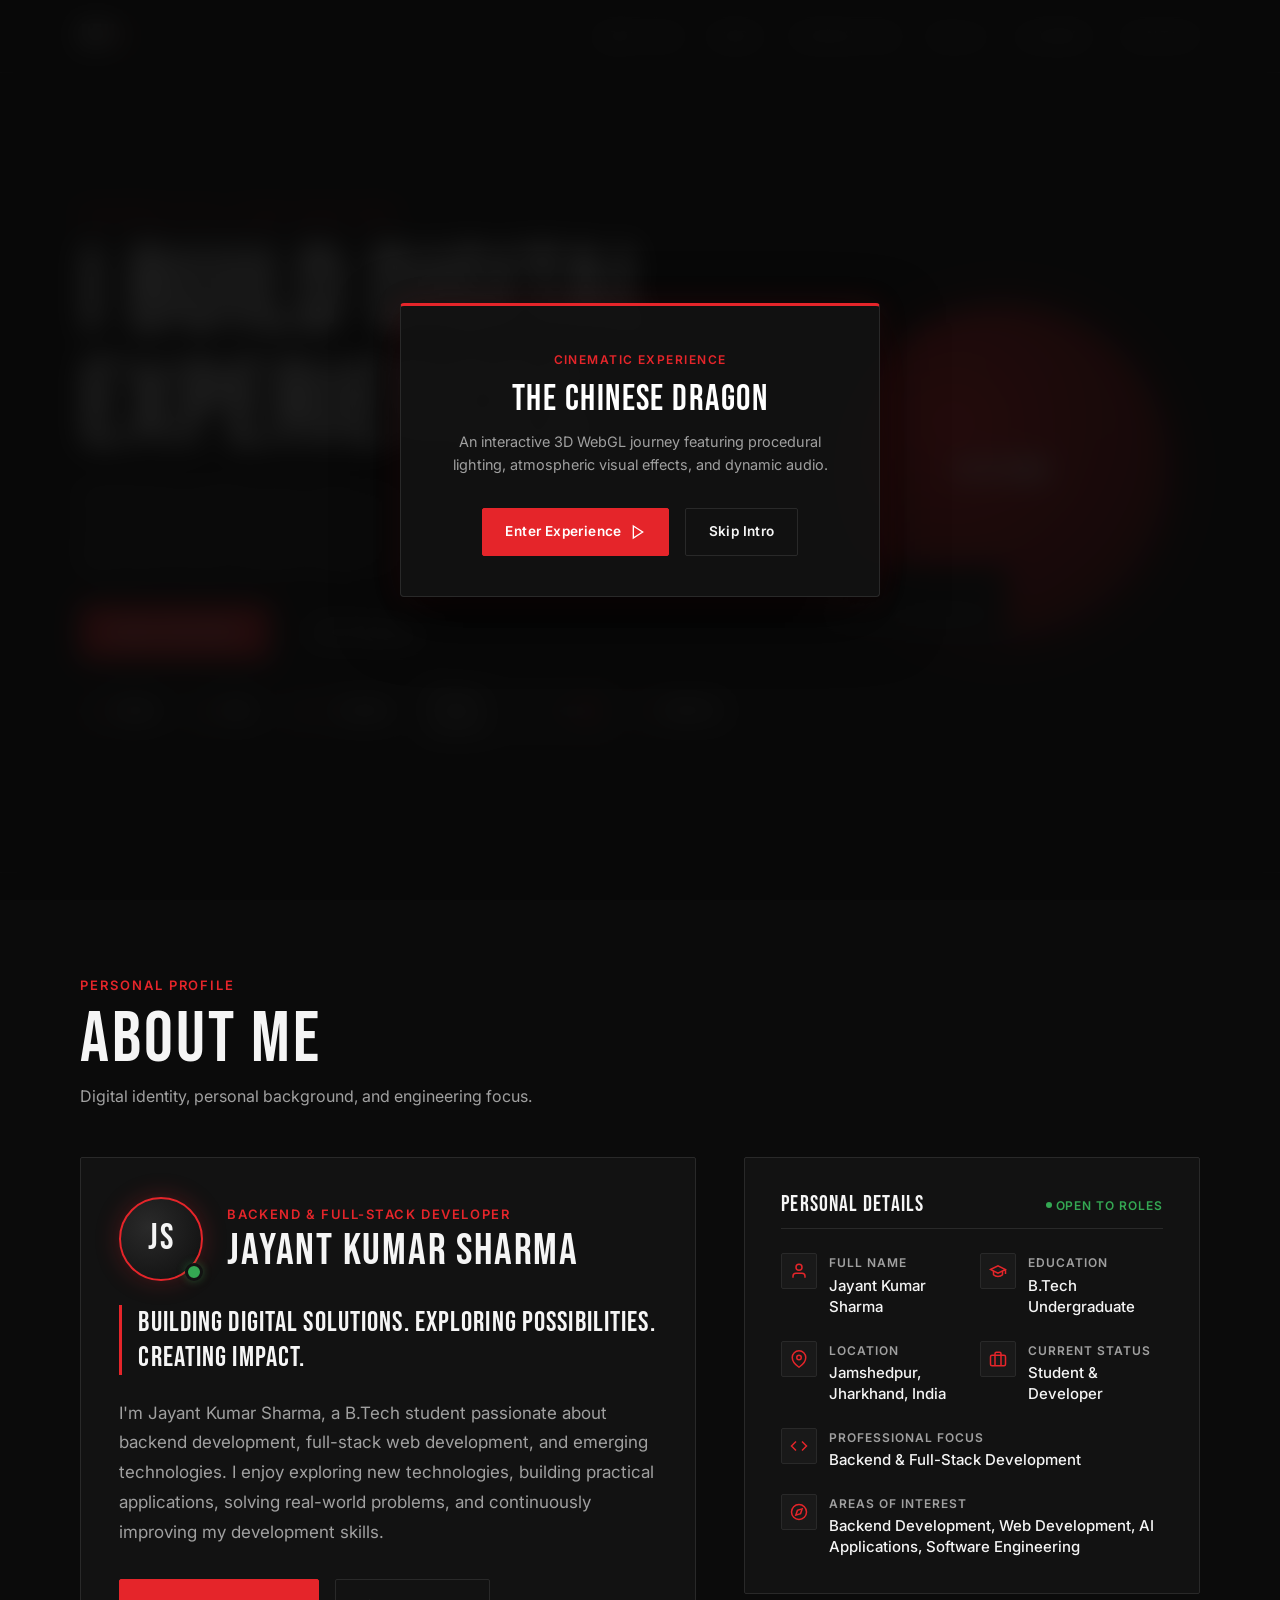
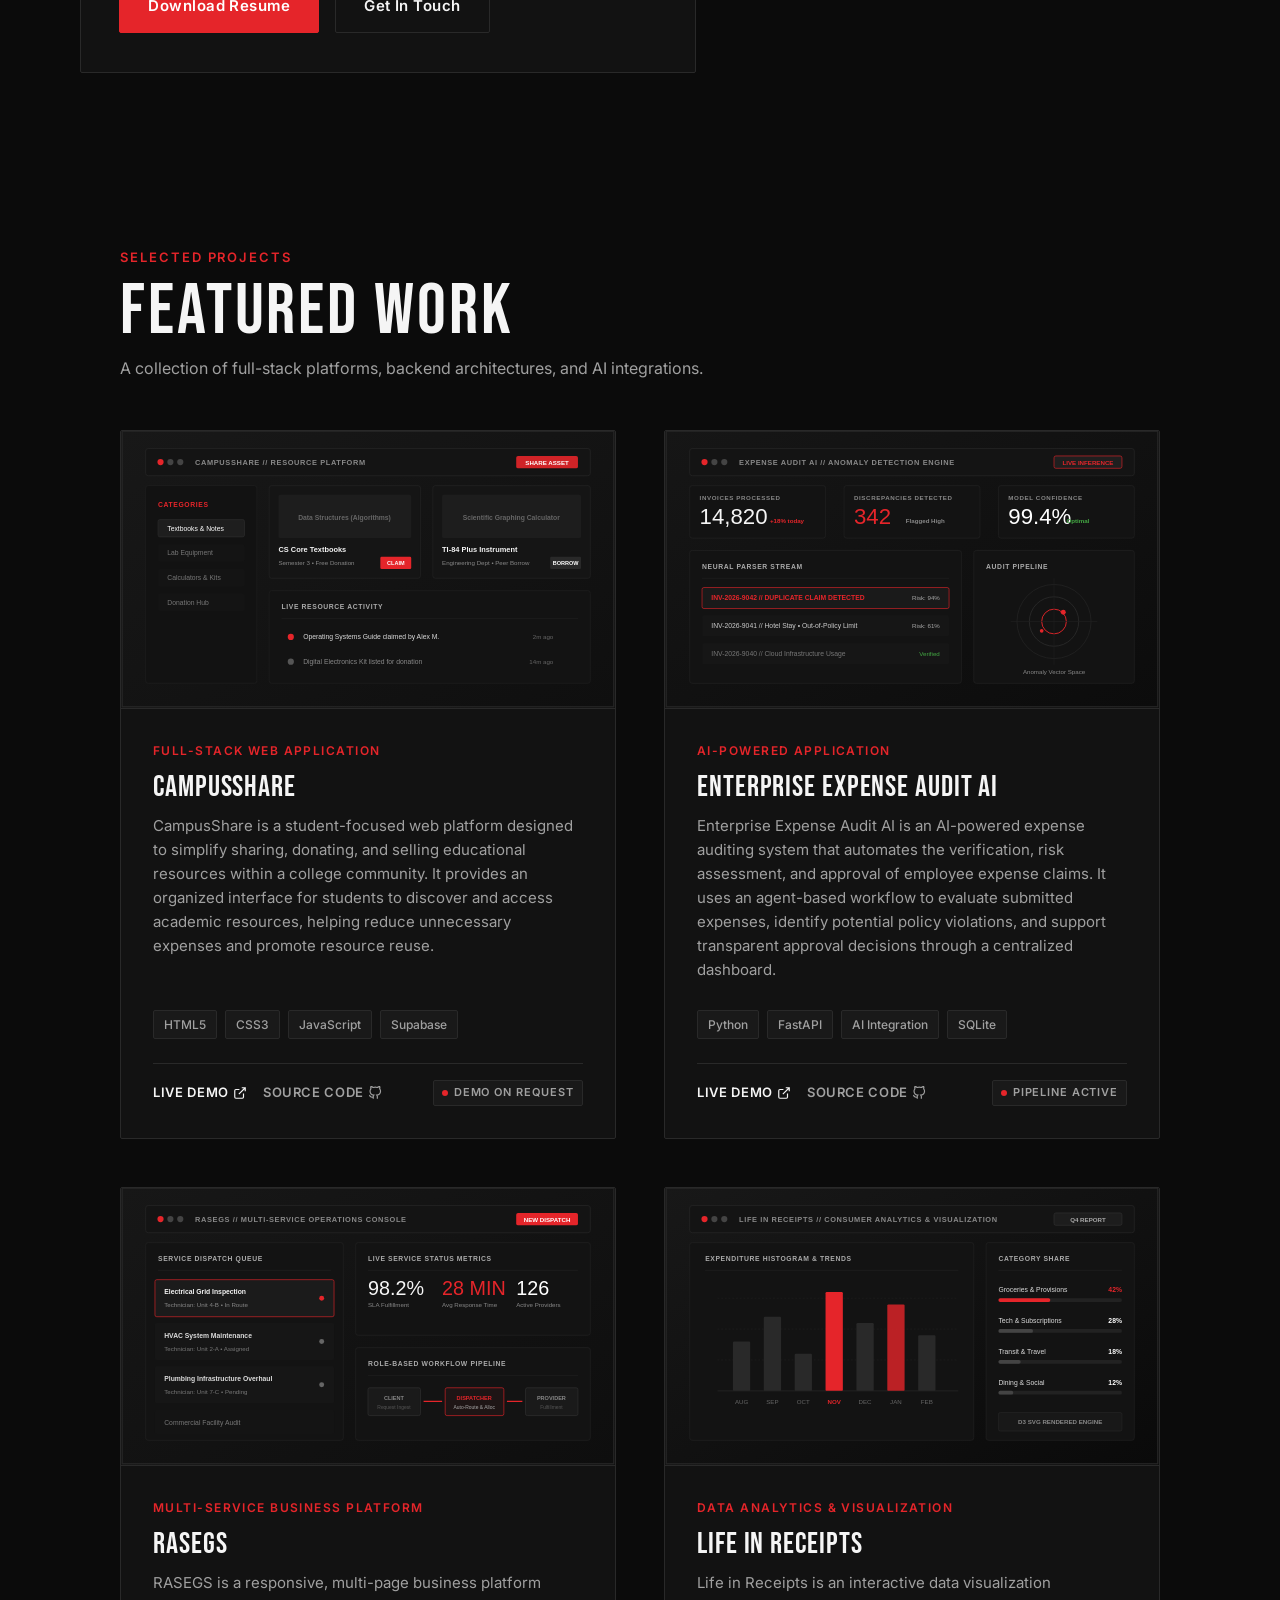
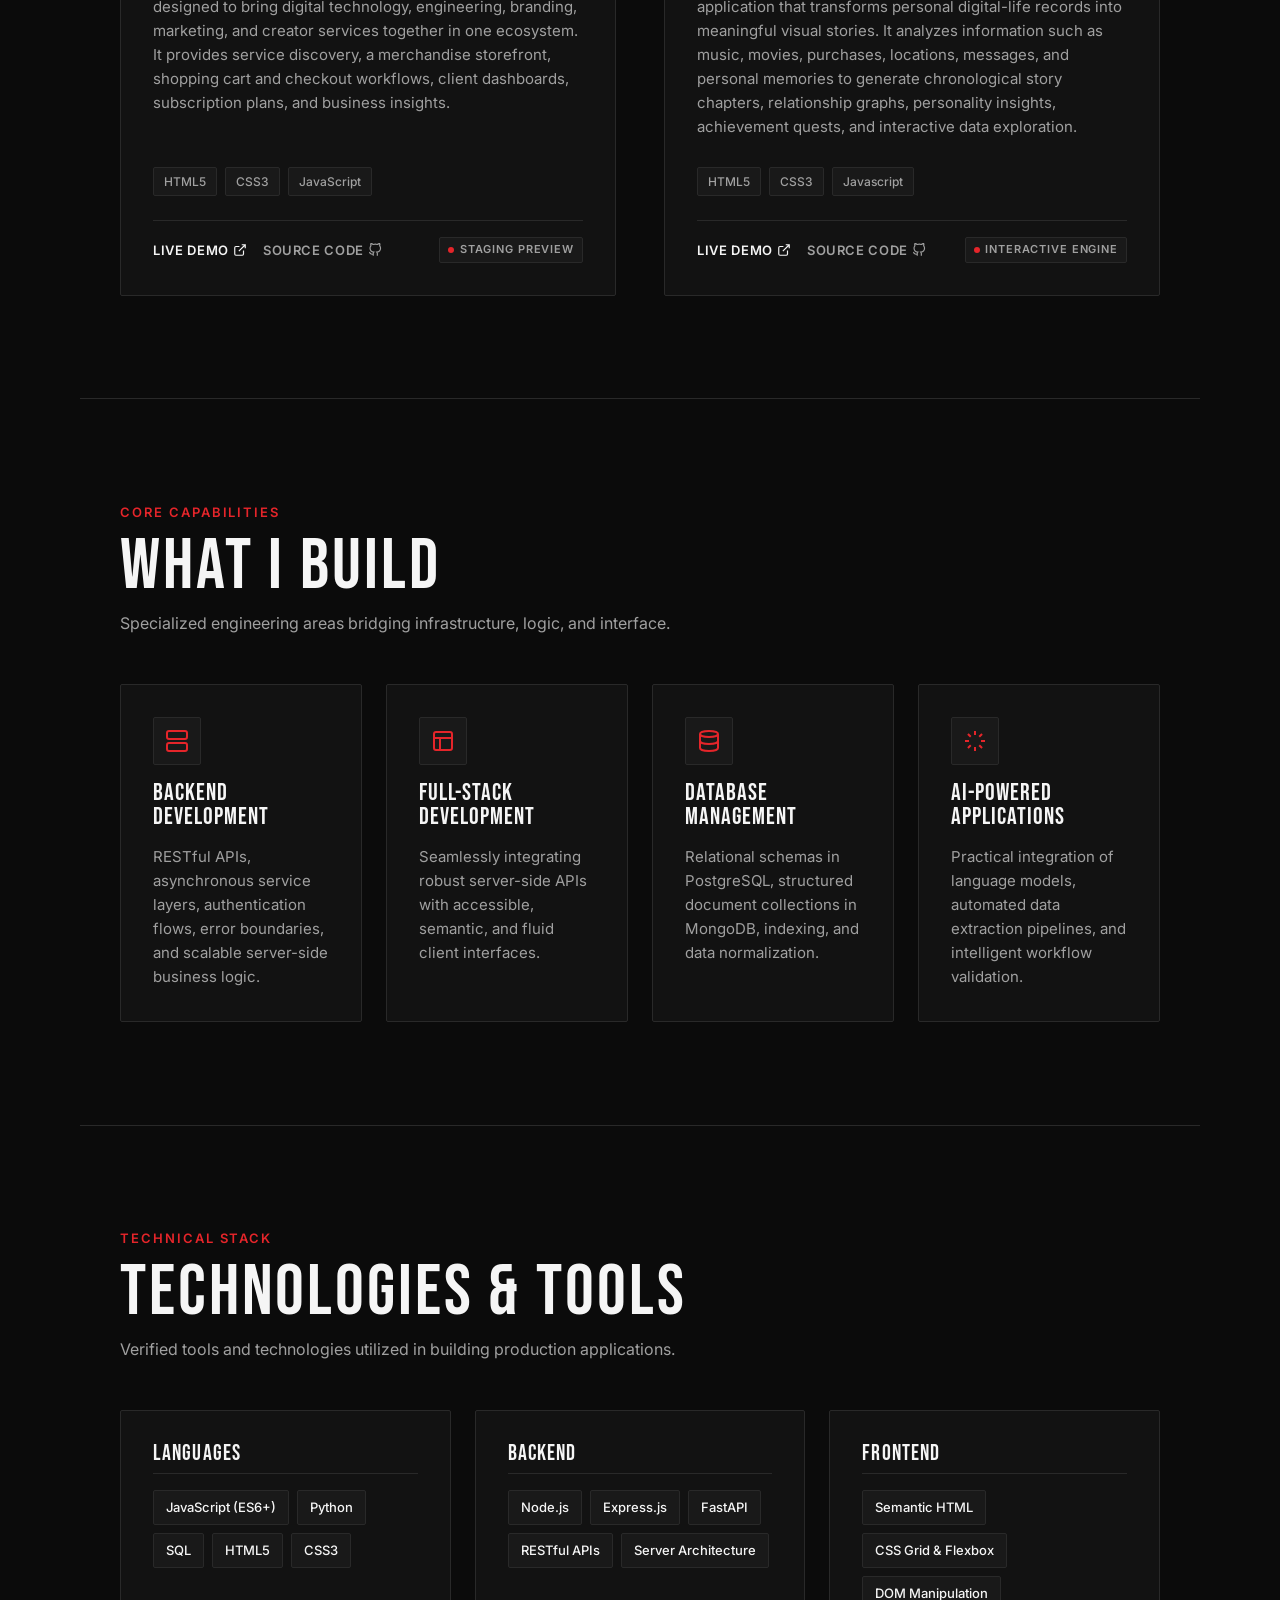
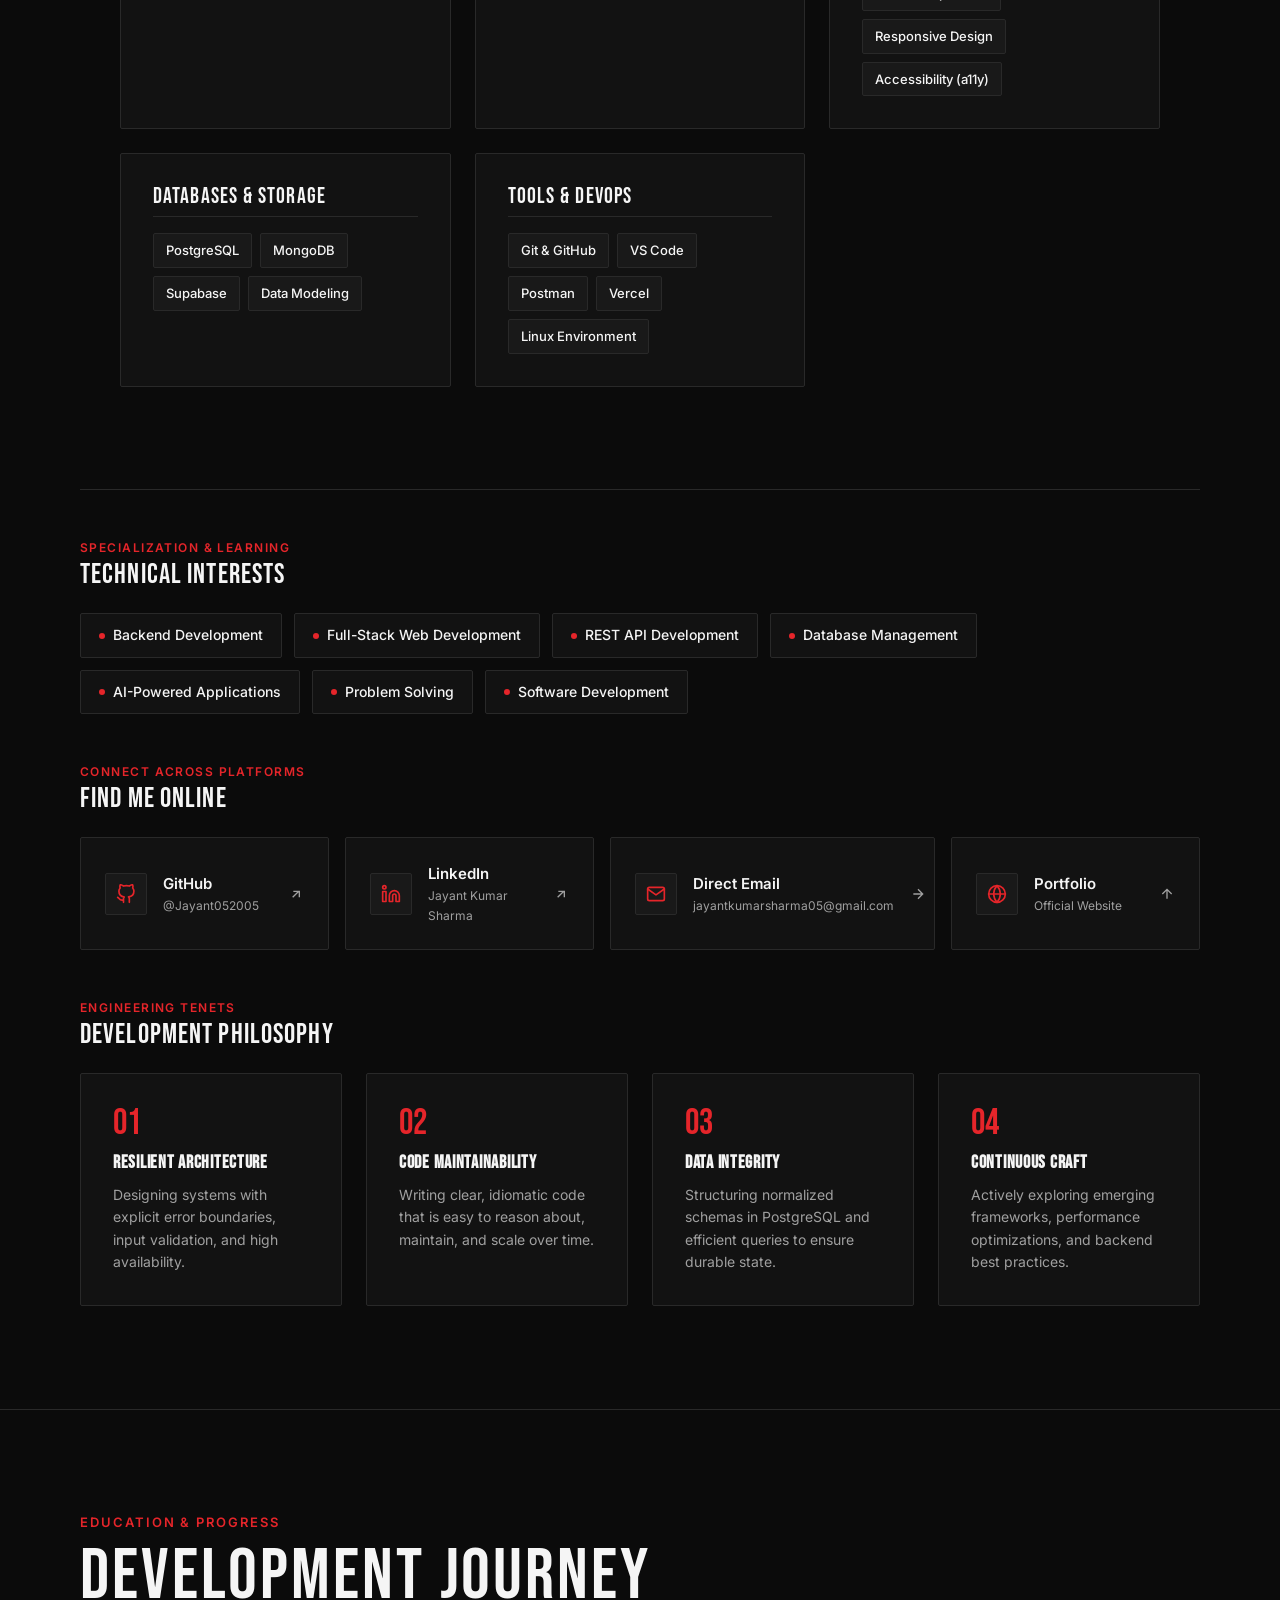
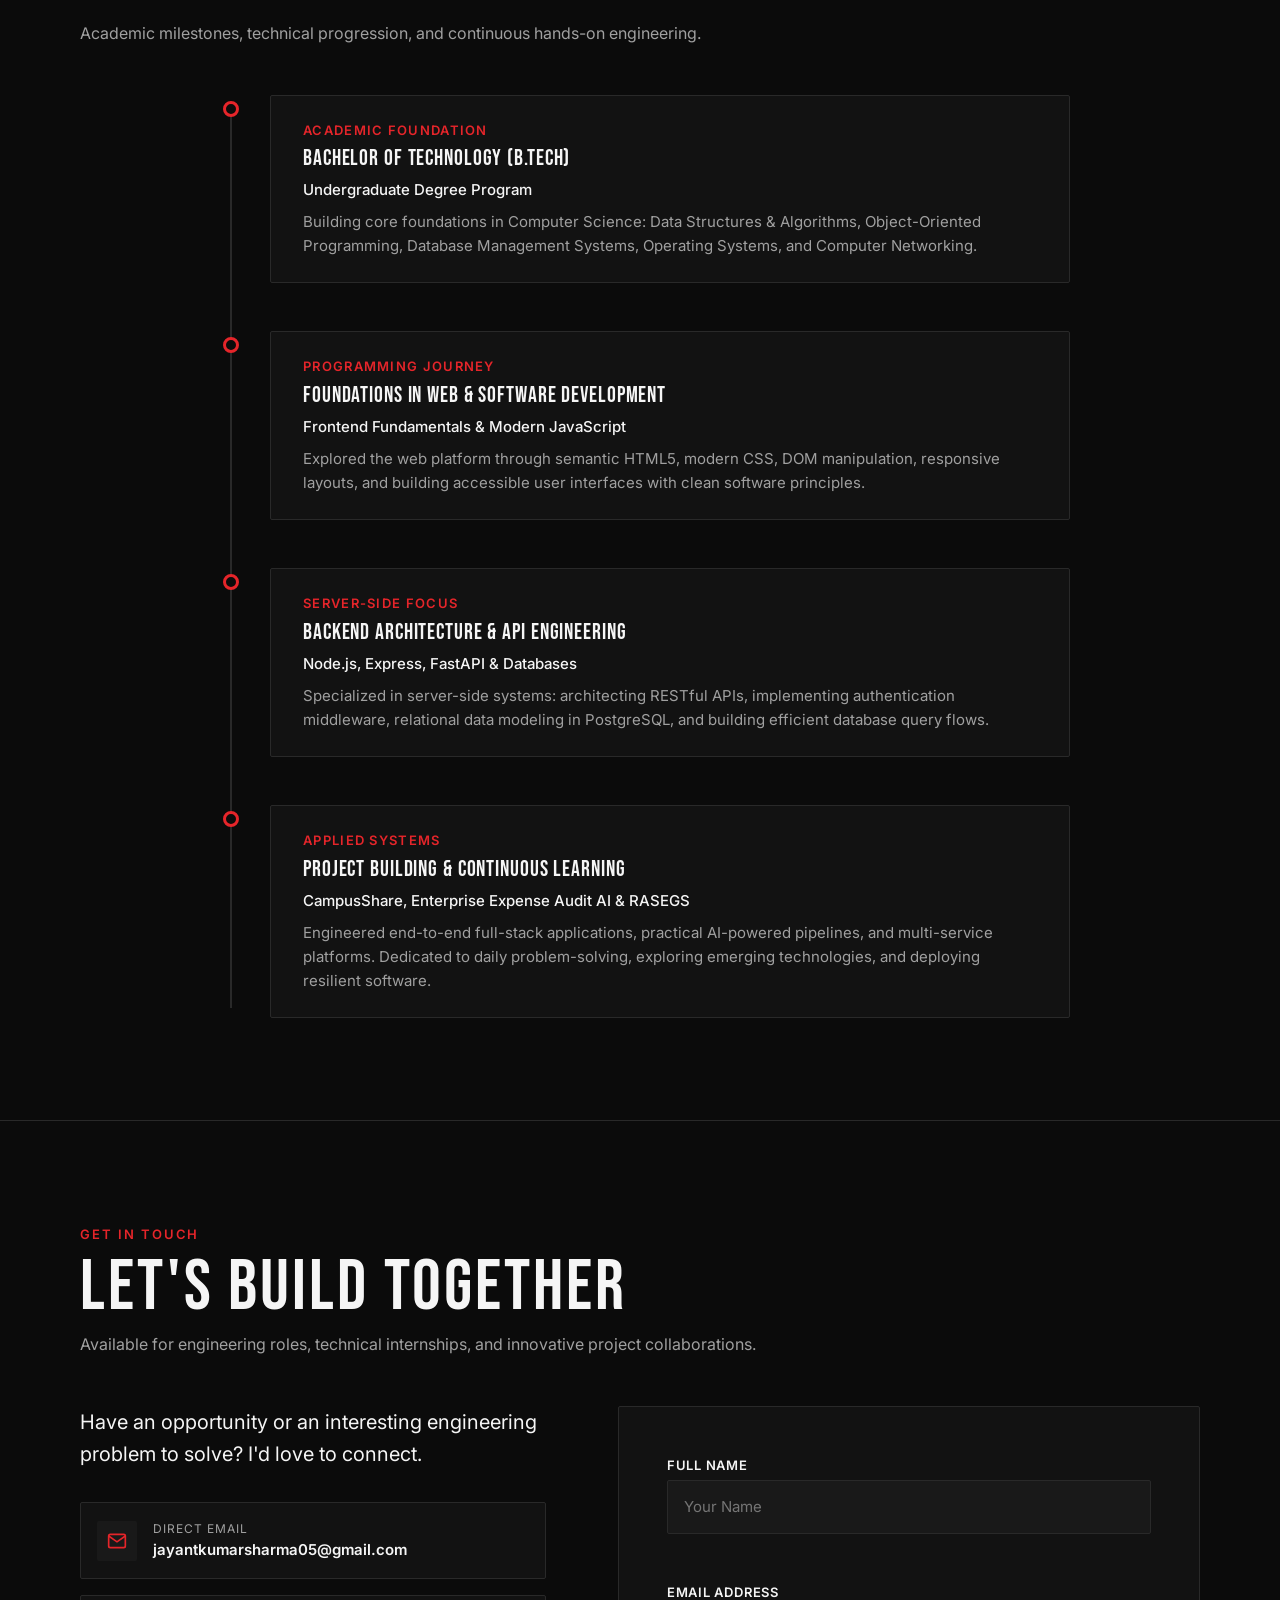
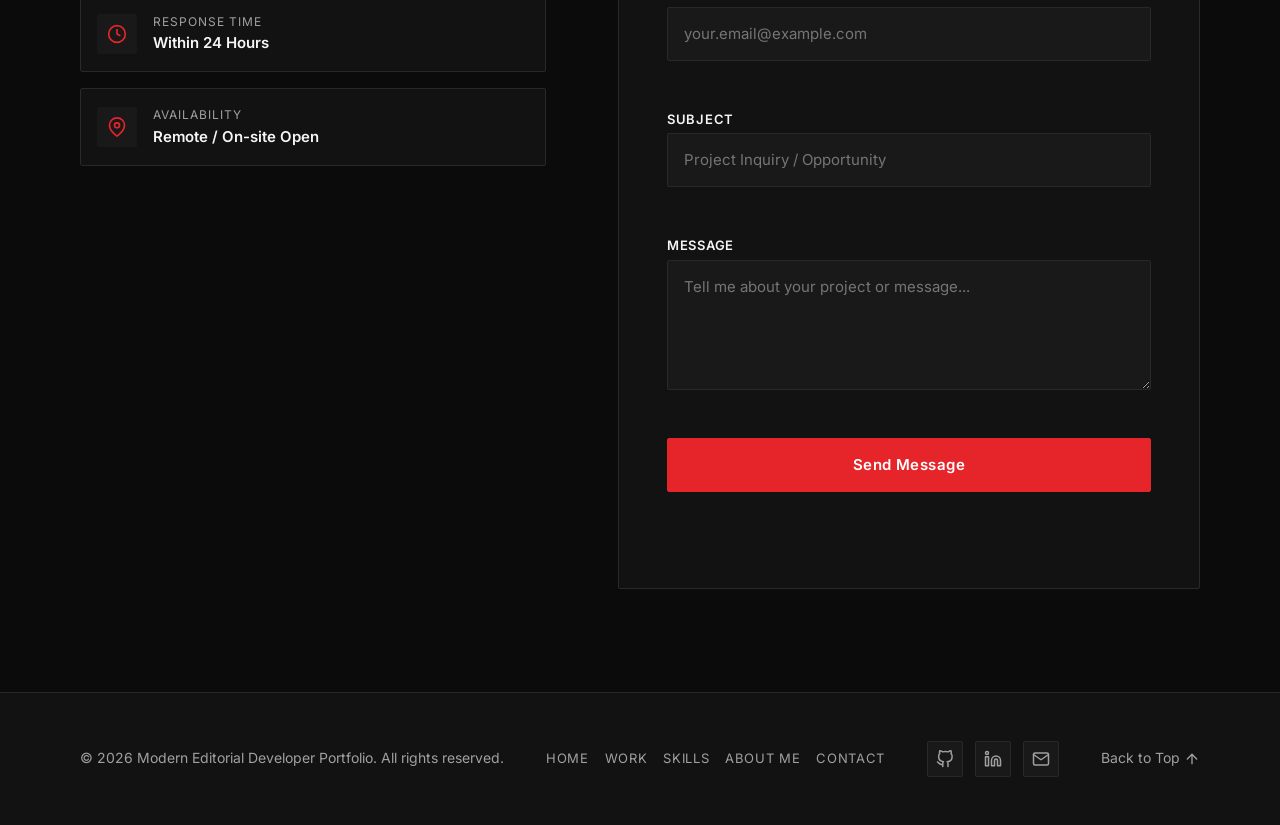
==== index.html @ 6b586b41 "feat(dragon): implement Phases 4-10 for interactive 3D Chinese Dragon experience - Phase 4: Complete" ====
<!DOCTYPE html>
<html lang="en">

<head>
  <meta charset="UTF-8">
  <meta name="viewport" content="width=device-width, initial-scale=1.0">
  <title>Jayant Kumar Sharma | Developer Portfolio</title>
  <meta name="description"
    content="Personal portfolio of a backend-focused, full-stack web developer building resilient digital experiences and robust architectures.">
  <meta name="robots" content="index, follow">
  <meta name="author" content="Jayant Kumar Sharma">
  <meta name="theme-color" content="#0B0B0B">

  <!-- Open Graph / Social Sharing -->
  <meta property="og:type" content="website">
  <meta property="og:title" content="Jayant Kumar Sharma | Backend &amp; Full-Stack Developer">
  <meta property="og:description" content="Personal portfolio of Jayant Kumar Sharma — backend-focused, full-stack web developer.">
  <meta property="og:image" content="https://jayant-kumar-sharma-dev-portfolio.vercel.app/assets/images/project-placeholder.svg">
  <meta property="og:url" content="https://jayant-kumar-sharma-dev-portfolio.vercel.app/">

  <!-- Twitter Card -->
  <meta name="twitter:card" content="summary_large_image">
  <meta name="twitter:title" content="Jayant Kumar Sharma | Backend &amp; Full-Stack Developer">
  <meta name="twitter:description" content="Personal portfolio of Jayant Kumar Sharma — backend-focused, full-stack web developer.">

  <!-- Favicon -->
  <link rel="icon" type="image/svg+xml" href="assets/images/favicon.svg">

  <!-- Fonts: Preconnect & Preload for performance (Phase 7) -->
  <link rel="preconnect" href="https://fonts.googleapis.com">
  <link rel="preconnect" href="https://fonts.gstatic.com" crossorigin>
  <link rel="preload" as="style"
    href="https://fonts.googleapis.com/css2?family=Bebas+Neue&family=Inter:wght@300;400;500;600;700&display=swap">
  <link href="https://fonts.googleapis.com/css2?family=Bebas+Neue&family=Inter:wght@300;400;500;600;700&display=swap"
    rel="stylesheet">

  <!-- Stylesheets -->
  <link rel="stylesheet" href="css/style.css">
  <link rel="stylesheet" href="css/animations.css">
  <link rel="stylesheet" href="css/responsive.css">
  <link rel="stylesheet" href="css/dragon.css?v=2">
</head>

<body>
  <!-- Dragon Loading Feedback Indicator -->
  <div id="dragon-loading-indicator" class="dragon-loading-indicator" role="status" aria-live="polite">
    <div class="dragon-loading-spinner" aria-hidden="true"></div>
    <span id="dragon-loading-label" class="dragon-loading-label">Summoning Dragon...</span>
  </div>

  <!-- Dragon Cinematic Intro Overlay (Phase 9: Enter Experience & Skip Intro) -->
  <div id="dragon-intro-overlay" class="dragon-intro-overlay" role="dialog" aria-modal="true" aria-labelledby="intro-title" aria-describedby="intro-desc">
    <div class="dragon-intro-card">
      <span class="dragon-intro-tag">Cinematic Experience</span>
      <h2 id="intro-title" class="dragon-intro-heading">THE CHINESE DRAGON</h2>
      <p id="intro-desc" class="dragon-intro-text">
        An interactive 3D WebGL journey featuring procedural lighting, atmospheric visual effects, and dynamic audio.
      </p>
      <div class="dragon-intro-actions">
        <button type="button" id="dragon-enter-btn" class="btn btn-primary dragon-enter-btn">
          <span>Enter Experience</span>
          <svg width="16" height="16" viewBox="0 0 24 24" fill="none" stroke="currentColor" stroke-width="2" aria-hidden="true"><polygon points="5 3 19 12 5 21 5 3"/></svg>
        </button>
        <button type="button" id="dragon-skip-btn" class="btn btn-secondary dragon-skip-btn">
          <span>Skip Intro</span>
        </button>
      </div>
    </div>
  </div>

  <!-- Accessible Skip Link -->
  <a href="#main-content" class="skip-link">Skip to main content</a>

  <!-- Header / Navigation -->
  <header class="site-header">
    <div class="container nav-container">
      <a href="#hero" class="site-logo" aria-label="Portfolio Home">
        <span>DEV</span><span class="dot" aria-hidden="true"></span>
      </a>

      <button type="button" id="nav-toggle" class="nav-toggle" aria-label="Toggle navigation menu" aria-expanded="false"
        aria-controls="nav-menu">
        <svg width="24" height="24" viewBox="0 0 24 24" fill="none" stroke="currentColor" stroke-width="2"
          stroke-linecap="round" stroke-linejoin="round" aria-hidden="true">
          <line x1="3" y1="12" x2="21" y2="12"></line>
          <line x1="3" y1="6" x2="21" y2="6"></line>
          <line x1="3" y1="18" x2="21" y2="18"></line>
        </svg>
      </button>

      <nav id="nav-menu" class="nav-menu" aria-label="Primary Navigation">
        <a href="#about" class="nav-link">About Me</a>
        <a href="#work" class="nav-link">Work</a>
        <a href="#capabilities" class="nav-link">Capabilities</a>
        <a href="#skills" class="nav-link">Skills</a>
        <a href="#journey" class="nav-link">Journey</a>
        <a href="#contact" class="nav-link">Contact</a>
      </nav>
    </div>
  </header>

  <!-- Main Content Landmark -->
  <!-- tabindex="-1" allows the skip link to programmatically focus this element in all browsers -->
  <main id="main-content" tabindex="-1">
    <!-- Hero Section -->
    <section id="hero" class="section hero-section">
      <!-- 3D Dragon Canvas Container (Confined permanently to Home Hero Section) -->
      <div id="dragon-canvas-container" class="dragon-canvas-container" aria-hidden="true"></div>

      <div class="container">
        <div class="hero-grid">
          <div class="hero-content">
            <span class="hero-tagline hero-enter-1">Backend &amp; Full-Stack Developer</span>
            <h1 class="hero-title hero-enter-2">I BUILD DIGITAL EXPERIENCES.</h1>
            <p class="hero-description hero-enter-3">
              Engineering scalable server-side systems, resilient API architectures, and modern web interfaces.
              Dedicated to clean data modeling and high-performance software engineering.
            </p>
            <div class="hero-actions hero-enter-3">
              <a href="#work" class="btn btn-primary">Explore My Work</a>
              <a href="#contact" class="btn btn-secondary">Let's Connect</a>
            </div>

            <!-- Dragon Interactive Controls HUD (Phase 9) -->
            <div id="dragon-interactive-controls" class="dragon-interactive-controls" role="group" aria-label="Dragon Interactive Controls">
              <button type="button" id="dragon-roar-btn" class="dragon-hud-btn" aria-label="Trigger Dragon Roar" title="Dragon Roar (Hotkey: R)">
                <svg width="14" height="14" viewBox="0 0 24 24" fill="none" stroke="currentColor" stroke-width="2" aria-hidden="true"><circle cx="12" cy="12" r="10"/><path d="M8 14s1.5 2 4 2 4-2 4-2"/><line x1="9" y1="9" x2="9.01" y2="9"/><line x1="15" y1="9" x2="15.01" y2="9"/></svg>
                <span>Roar</span>
              </button>
              <button type="button" id="dragon-fire-btn" class="dragon-hud-btn fire-btn" aria-label="Trigger Fire Breath" title="Fire Breath (Hotkey: F)">
                <svg width="14" height="14" viewBox="0 0 24 24" fill="none" stroke="currentColor" stroke-width="2" aria-hidden="true"><path d="M8.5 14.5A2.5 2.5 0 0 0 11 12c0-1.38-.5-2-1-3-1.072-2.143-.224-4.054 2-6 .5 2.5 2 4.9 4 6.5 2 1.6 3 3.5 3 5.5a7 7 0 1 1-14 0c0-1.153.433-2.294 1-3a2.5 2.5 0 0 0 2.5 2.5z"/></svg>
                <span>Fire</span>
              </button>
              <button type="button" id="dragon-sound-btn" class="dragon-hud-btn sound-btn" aria-label="Mute Dragon Audio" title="Mute/Unmute Audio (Hotkey: M)">
                <svg id="dragon-sound-icon-on" width="14" height="14" viewBox="0 0 24 24" fill="none" stroke="currentColor" stroke-width="2" aria-hidden="true"><polygon points="11 5 6 9 2 9 2 15 6 15 11 19 11 5"/><path d="M19.07 4.93a10 10 0 0 1 0 14.14M15.54 8.46a5 5 0 0 1 0 7.07"/></svg>
                <svg id="dragon-sound-icon-off" class="is-hidden" width="14" height="14" viewBox="0 0 24 24" fill="none" stroke="currentColor" stroke-width="2" aria-hidden="true"><polygon points="11 5 6 9 2 9 2 15 6 15 11 19 11 5"/><line x1="23" y1="9" x2="17" y2="15"/><line x1="17" y1="9" x2="23" y2="15"/></svg>
                <span id="dragon-sound-label">Sound</span>
              </button>
              <div class="dragon-volume-control" title="Adjust Dragon Volume">
                <label for="dragon-volume-slider" class="sr-only">Dragon Volume</label>
                <input type="range" id="dragon-volume-slider" min="0" max="100" value="75" aria-label="Dragon Volume Slider" class="dragon-volume-slider">
              </div>
              <button type="button" id="dragon-replay-btn" class="dragon-hud-btn replay-btn" aria-label="Replay Cinematic Awakening" title="Replay Intro (Hotkey: P)">
                <svg width="14" height="14" viewBox="0 0 24 24" fill="none" stroke="currentColor" stroke-width="2" aria-hidden="true"><polyline points="1 4 1 10 7 10"/><path d="M3.51 15a9 9 0 1 0 2.13-9.36L1 10"/></svg>
                <span>Replay</span>
              </button>
            </div>
          </div>

          <div class="hero-visual">
            <div class="hero-circle-motif hero-enter-motif" aria-hidden="true">
              <div class="hero-circle-inner">
                <span>SYSTEMS</span>
              </div>
            </div>
            <div class="hero-stats-badge hero-enter-3">
              <span class="hero-stats-val">5+</span>
              <span class="hero-stats-lbl">Production Projects</span>
            </div>
          </div>
        </div>
      </div>
    </section>

    <hr class="section-divider">
    <!-- About Me Section -->
    <section id="about" class="section about-section">
      <div class="container">
        <div class="section-header">
          <span class="section-label">Personal Profile</span>
          <h2>About Me</h2>
          <p class="text-muted">Digital identity, personal background, and engineering focus.</p>
        </div>

        <!-- Personal Introduction & Information Card Grid -->
        <div class="about-profile-grid">
          <!-- Intro Card with Avatar -->
          <div class="about-intro-card">
            <div class="about-profile-header">
              <div class="about-avatar-wrap">
                <div class="about-avatar" aria-hidden="true">JS</div>
                <div class="about-avatar-badge" title="Active &amp; Available"></div>
              </div>
              <div class="about-profile-meta">
                <span class="about-title-tag">Backend &amp; Full-Stack Developer</span>
                <h3 class="about-name">Jayant Kumar Sharma</h3>
              </div>
            </div>

            <div class="about-headline-quote">
              BUILDING DIGITAL SOLUTIONS. EXPLORING POSSIBILITIES. CREATING IMPACT.
            </div>

            <p class="about-bio-text">
              I'm Jayant Kumar Sharma, a B.Tech student passionate about backend development, full-stack web
              development, and emerging technologies. I enjoy exploring new technologies, building practical
              applications,
              solving real-world problems, and continuously improving my development skills.
            </p>

            <div class="about-actions">
              <a href="assets/resume.pdf" class="btn btn-primary" download>Download Resume</a>
              <a href="#contact" class="btn btn-secondary">Get In Touch</a>
            </div>
          </div>

          <!-- Personal Information Card -->
          <div class="personal-info-card">
            <div class="personal-info-header">
              <h3 class="personal-info-title">Personal Details</h3>
              <span class="personal-info-status">Open to Roles</span>
            </div>

            <div class="personal-info-grid">
              <div class="personal-info-item">
                <div class="personal-info-icon" aria-hidden="true">
                  <svg width="18" height="18" viewBox="0 0 24 24" fill="none" stroke="currentColor" stroke-width="2">
                    <path d="M20 21v-2a4 4 0 0 0-4-4H8a4 4 0 0 0-4 4v2" />
                    <circle cx="12" cy="7" r="4" />
                  </svg>
                </div>
                <div class="personal-info-content">
                  <span class="personal-info-label">Full Name</span>
                  <span class="personal-info-val">Jayant Kumar Sharma</span>
                </div>
              </div>

              <div class="personal-info-item">
                <div class="personal-info-icon" aria-hidden="true">
                  <svg width="18" height="18" viewBox="0 0 24 24" fill="none" stroke="currentColor" stroke-width="2">
                    <path d="M22 10v6M2 10l10-5 10 5-10 5z" />
                    <path d="M6 12v5c3 3 9 3 12 0v-5" />
                  </svg>
                </div>
                <div class="personal-info-content">
                  <span class="personal-info-label">Education</span>
                  <span class="personal-info-val">B.Tech Undergraduate</span>
                </div>
              </div>

              <div class="personal-info-item">
                <div class="personal-info-icon" aria-hidden="true">
                  <svg width="18" height="18" viewBox="0 0 24 24" fill="none" stroke="currentColor" stroke-width="2">
                    <path d="M21 10c0 7-9 13-9 13s-9-6-9-13a9 9 0 0 1 18 0z" />
                    <circle cx="12" cy="10" r="3" />
                  </svg>
                </div>
                <div class="personal-info-content">
                  <span class="personal-info-label">Location</span>
                  <span class="personal-info-val">Jamshedpur, Jharkhand, India</span>
                </div>
              </div>

              <div class="personal-info-item">
                <div class="personal-info-icon" aria-hidden="true">
                  <svg width="18" height="18" viewBox="0 0 24 24" fill="none" stroke="currentColor" stroke-width="2">
                    <rect x="2" y="7" width="20" height="14" rx="2" ry="2" />
                    <path d="M16 21V5a2 2 0 0 0-2-2h-4a2 2 0 0 0-2 2v16" />
                  </svg>
                </div>
                <div class="personal-info-content">
                  <span class="personal-info-label">Current Status</span>
                  <span class="personal-info-val">Student &amp; Developer</span>
                </div>
              </div>

              <div class="personal-info-item full-width">
                <div class="personal-info-icon" aria-hidden="true">
                  <svg width="18" height="18" viewBox="0 0 24 24" fill="none" stroke="currentColor" stroke-width="2">
                    <polyline points="16 18 22 12 16 6" />
                    <polyline points="8 6 2 12 8 18" />
                  </svg>
                </div>
                <div class="personal-info-content">
                  <span class="personal-info-label">Professional Focus</span>
                  <span class="personal-info-val">Backend &amp; Full-Stack Development</span>
                </div>
              </div>

              <div class="personal-info-item full-width">
                <div class="personal-info-icon" aria-hidden="true">
                  <svg width="18" height="18" viewBox="0 0 24 24" fill="none" stroke="currentColor" stroke-width="2">
                    <circle cx="12" cy="12" r="10" />
                    <polygon points="16.24 7.76 14.12 14.12 7.76 16.24 9.88 9.88 16.24 7.76" />
                  </svg>
                </div>
                <div class="personal-info-content">
                  <span class="personal-info-label">Areas of Interest</span>
                  <span class="personal-info-val">Backend Development, Web Development, AI Applications, Software
                    Engineering</span>
                </div>
              </div>
            </div>
          </div>
        </div>

        <!-- Featured Projects Section -->
        <section id="work" class="section work-section">
          <div class="container">
            <div class="section-header reveal-init">
              <span class="section-label">Selected Projects</span>
              <h2>Featured Work</h2>
              <p class="text-muted">A collection of full-stack platforms, backend architectures, and AI integrations.
              </p>
            </div>

            <div class="projects-grid">
              <!-- Project 1: CampusShare -->
              <article class="project-card">
                <div class="project-media">
                  <img src="assets/images/campusshare.svg"
                    alt="CampusShare student resource exchange platform interface" loading="lazy" width="800"
                    height="450">
                </div>
                <div class="project-body">
                  <span class="project-category">Full-Stack Web Application</span>
                  <h3 class="project-title">CampusShare</h3>
                  <p class="project-desc">
                    CampusShare is a student-focused web platform designed to simplify sharing, donating, and selling
                    educational resources within a college community. It provides an organized interface for students
                    to discover and access academic resources, helping reduce unnecessary expenses and promote resource
                    reuse.
                  </p>
                  <div class="project-tags">
                    <span class="project-tag">HTML5</span>
                    <span class="project-tag">CSS3</span>
                    <span class="project-tag">JavaScript</span>
                    <span class="project-tag">Supabase</span>
                  </div>
                  <div class="project-actions">
                    <div class="project-links-group">
                      <a href="#contact" class="project-link">
                        <span>Live Demo</span>
                        <svg width="14" height="14" viewBox="0 0 24 24" fill="none" stroke="currentColor"
                          stroke-width="2" aria-hidden="true">
                          <path d="M18 13v6a2 2 0 0 1-2 2H5a2 2 0 0 1-2-2V8a2 2 0 0 1 2-2h6M15 3h6v6M10 14L21 3" />
                        </svg>
                      </a>
                      <a href="https://github.com/Jayant052005" target="_blank" rel="noopener noreferrer"
                        class="project-link secondary">
                        <span>Source Code</span>
                        <svg width="14" height="14" viewBox="0 0 24 24" fill="none" stroke="currentColor"
                          stroke-width="2" aria-hidden="true">
                          <path
                            d="M9 19c-5 1.5-5-2.5-7-3m14 6v-3.87a3.37 3.37 0 0 0-.94-2.61c3.14-.35 6.44-1.54 6.44-7A5.44 5.44 0 0 0 20 4.77 5.07 5.07 0 0 0 19.91 1S18.73.65 16 2.48a13.38 13.38 0 0 0-7 0C6.27.65 5.09 1 5.09 1A5.07 5.07 0 0 0 5 4.77a5.44 5.44 0 0 0-1.5 3.78c0 5.42 3.3 6.61 6.44 7A3.37 3.37 0 0 0 9 18.13V22" />
                        </svg>
                      </a>
                    </div>
                    <span class="project-status-badge">
                      <span class="project-status-dot" aria-hidden="true"></span>
                      <span>Demo on Request</span>
                    </span>
                  </div>
                </div>
              </article>

              <!-- Project 2: Enterprise Expense Audit AI -->
              <article class="project-card">
                <div class="project-media">
                  <img src="assets/images/expense-audit-ai.svg"
                    alt="Enterprise Expense Audit AI anomaly detection dashboard" loading="lazy" width="800"
                    height="450">
                </div>
                <div class="project-body">
                  <span class="project-category">AI-Powered Application</span>
                  <h3 class="project-title">Enterprise Expense Audit AI</h3>
                  <p class="project-desc">
                    Enterprise Expense Audit AI is an AI-powered expense auditing system that automates the
                    verification,
                    risk assessment, and approval of employee expense claims. It uses an agent-based workflow to
                    evaluate
                    submitted expenses, identify potential policy violations, and support transparent approval decisions
                    through a centralized dashboard.
                  </p>
                  <div class="project-tags">
                    <span class="project-tag">Python</span>
                    <span class="project-tag">FastAPI</span>
                    <span class="project-tag">AI Integration</span>
                    <span class="project-tag">SQLite</span>
                  </div>
                  <div class="project-actions">
                    <div class="project-links-group">
                      <a href="#contact" class="project-link">
                        <span>Live Demo</span>
                        <svg width="14" height="14" viewBox="0 0 24 24" fill="none" stroke="currentColor"
                          stroke-width="2" aria-hidden="true">
                          <path d="M18 13v6a2 2 0 0 1-2 2H5a2 2 0 0 1-2-2V8a2 2 0 0 1 2-2h6M15 3h6v6M10 14L21 3" />
                        </svg>
                      </a>
                      <a href="https://github.com/Jayant052005" target="_blank" rel="noopener noreferrer"
                        class="project-link secondary">
                        <span>Source Code</span>
                        <svg width="14" height="14" viewBox="0 0 24 24" fill="none" stroke="currentColor"
                          stroke-width="2" aria-hidden="true">
                          <path
                            d="M9 19c-5 1.5-5-2.5-7-3m14 6v-3.87a3.37 3.37 0 0 0-.94-2.61c3.14-.35 6.44-1.54 6.44-7A5.44 5.44 0 0 0 20 4.77 5.07 5.07 0 0 0 19.91 1S18.73.65 16 2.48a13.38 13.38 0 0 0-7 0C6.27.65 5.09 1 5.09 1A5.07 5.07 0 0 0 5 4.77a5.44 5.44 0 0 0-1.5 3.78c0 5.42 3.3 6.61 6.44 7A3.37 3.37 0 0 0 9 18.13V22" />
                        </svg>
                      </a>
                    </div>
                    <span class="project-status-badge">
                      <span class="project-status-dot" aria-hidden="true"></span>
                      <span>Pipeline Active</span>
                    </span>
                  </div>
                </div>
              </article>

              <!-- Project 3: RASEGS -->
              <article class="project-card">
                <div class="project-media">
                  <img src="assets/images/rasegs.svg" alt="RASEGS multi-service workflow and dispatch console"
                    loading="lazy" width="800" height="450">
                </div>
                <div class="project-body">
                  <span class="project-category">Multi-Service Business Platform</span>
                  <h3 class="project-title">RASEGS</h3>
                  <p class="project-desc">
                    RASEGS is a responsive, multi-page business platform designed to bring digital technology,
                    engineering,
                    branding, marketing, and creator services together in one ecosystem. It provides service discovery,
                    a merchandise storefront, shopping cart and checkout workflows, client dashboards, subscription
                    plans,
                    and business insights.
                  </p>
                  <div class="project-tags">
                    <span class="project-tag">HTML5</span>
                    <span class="project-tag">CSS3</span>
                    <span class="project-tag">JavaScript</span>
                  </div>
                  <div class="project-actions">
                    <div class="project-links-group">
                      <a href="#contact" class="project-link">
                        <span>Live Demo</span>
                        <svg width="14" height="14" viewBox="0 0 24 24" fill="none" stroke="currentColor"
                          stroke-width="2" aria-hidden="true">
                          <path d="M18 13v6a2 2 0 0 1-2 2H5a2 2 0 0 1-2-2V8a2 2 0 0 1 2-2h6M15 3h6v6M10 14L21 3" />
                        </svg>
                      </a>
                      <a href="https://github.com/Jayant052005" target="_blank" rel="noopener noreferrer"
                        class="project-link secondary">
                        <span>Source Code</span>
                        <svg width="14" height="14" viewBox="0 0 24 24" fill="none" stroke="currentColor"
                          stroke-width="2" aria-hidden="true">
                          <path
                            d="M9 19c-5 1.5-5-2.5-7-3m14 6v-3.87a3.37 3.37 0 0 0-.94-2.61c3.14-.35 6.44-1.54 6.44-7A5.44 5.44 0 0 0 20 4.77 5.07 5.07 0 0 0 19.91 1S18.73.65 16 2.48a13.38 13.38 0 0 0-7 0C6.27.65 5.09 1 5.09 1A5.07 5.07 0 0 0 5 4.77a5.44 5.44 0 0 0-1.5 3.78c0 5.42 3.3 6.61 6.44 7A3.37 3.37 0 0 0 9 18.13V22" />
                        </svg>
                      </a>
                    </div>
                    <span class="project-status-badge">
                      <span class="project-status-dot" aria-hidden="true"></span>
                      <span>Staging Preview</span>
                    </span>
                  </div>
                </div>
              </article>

              <!-- Project 4: Life in Receipts -->
              <article class="project-card">
                <div class="project-media">
                  <img src="assets/images/life-in-receipts.svg" alt="Life in Receipts spending visualization charts"
                    loading="lazy" width="800" height="450">
                </div>
                <div class="project-body">
                  <span class="project-category">Data Analytics &amp; Visualization</span>
                  <h3 class="project-title">Life in Receipts</h3>
                  <p class="project-desc">
                    Life in Receipts is an interactive data visualization application that transforms personal
                    digital-life
                    records into meaningful visual stories. It analyzes information such as music, movies, purchases,
                    locations, messages, and personal memories to generate chronological story chapters, relationship
                    graphs, personality insights, achievement quests, and interactive data exploration.
                  </p>
                  <div class="project-tags">
                    <span class="project-tag">HTML5</span>
                    <span class="project-tag">CSS3</span>
                    <span class="project-tag">Javascript</span>
                  </div>
                  <div class="project-actions">
                    <div class="project-links-group">
                      <a href="#contact" class="project-link">
                        <span>Live Demo</span>
                        <svg width="14" height="14" viewBox="0 0 24 24" fill="none" stroke="currentColor"
                          stroke-width="2" aria-hidden="true">
                          <path d="M18 13v6a2 2 0 0 1-2 2H5a2 2 0 0 1-2-2V8a2 2 0 0 1 2-2h6M15 3h6v6M10 14L21 3" />
                        </svg>
                      </a>
                      <a href="https://github.com/Jayant052005" target="_blank" rel="noopener noreferrer"
                        class="project-link secondary">
                        <span>Source Code</span>
                        <svg width="14" height="14" viewBox="0 0 24 24" fill="none" stroke="currentColor"
                          stroke-width="2" aria-hidden="true">
                          <path
                            d="M9 19c-5 1.5-5-2.5-7-3m14 6v-3.87a3.37 3.37 0 0 0-.94-2.61c3.14-.35 6.44-1.54 6.44-7A5.44 5.44 0 0 0 20 4.77 5.07 5.07 0 0 0 19.91 1S18.73.65 16 2.48a13.38 13.38 0 0 0-7 0C6.27.65 5.09 1 5.09 1A5.07 5.07 0 0 0 5 4.77a5.44 5.44 0 0 0-1.5 3.78c0 5.42 3.3 6.61 6.44 7A3.37 3.37 0 0 0 9 18.13V22" />
                        </svg>
                      </a>
                    </div>
                    <span class="project-status-badge">
                      <span class="project-status-dot" aria-hidden="true"></span>
                      <span>Interactive Engine</span>
                    </span>
                  </div>
                </div>
              </article>
            </div>
          </div>
        </section>

        <hr class="section-divider">

        <!-- What I Build / Capabilities Section -->
        <section id="capabilities" class="section capabilities-section">
          <div class="container">
            <div class="section-header">
              <span class="section-label">Core Capabilities</span>
              <h2>What I Build</h2>
              <p class="text-muted">Specialized engineering areas bridging infrastructure, logic, and interface.</p>
            </div>

            <div class="capabilities-grid">
              <div class="capability-card">
                <div class="capability-icon-wrap" aria-hidden="true">
                  <svg width="24" height="24" viewBox="0 0 24 24" fill="none" stroke="currentColor" stroke-width="2">
                    <rect x="2" y="2" width="20" height="8" rx="2" />
                    <rect x="2" y="14" width="20" height="8" rx="2" />
                    <line x1="6" y1="6" x2="6.01" y2="6" />
                    <line x1="6" y1="18" x2="6.01" y2="18" />
                  </svg>
                </div>
                <h3 class="capability-title">Backend Development</h3>
                <p class="capability-desc">
                  RESTful APIs, asynchronous service layers, authentication flows, error boundaries, and scalable
                  server-side business logic.
                </p>
              </div>

              <div class="capability-card">
                <div class="capability-icon-wrap" aria-hidden="true">
                  <svg width="24" height="24" viewBox="0 0 24 24" fill="none" stroke="currentColor" stroke-width="2">
                    <rect x="3" y="3" width="18" height="18" rx="2" />
                    <line x1="3" y1="9" x2="21" y2="9" />
                    <line x1="9" y1="21" x2="9" y2="9" />
                  </svg>
                </div>
                <h3 class="capability-title">Full-Stack Development</h3>
                <p class="capability-desc">
                  Seamlessly integrating robust server-side APIs with accessible, semantic, and fluid client interfaces.
                </p>
              </div>

              <div class="capability-card">
                <div class="capability-icon-wrap" aria-hidden="true">
                  <svg width="24" height="24" viewBox="0 0 24 24" fill="none" stroke="currentColor" stroke-width="2">
                    <ellipse cx="12" cy="5" rx="9" ry="3" />
                    <path d="M21 12c0 1.66-4 3-9 3s-9-1.34-9-3" />
                    <path d="M3 5v14c0 1.66 4 3 9 3s9-1.34 9-3V5" />
                  </svg>
                </div>
                <h3 class="capability-title">Database Management</h3>
                <p class="capability-desc">
                  Relational schemas in PostgreSQL, structured document collections in MongoDB, indexing, and data
                  normalization.
                </p>
              </div>

              <div class="capability-card">
                <div class="capability-icon-wrap" aria-hidden="true">
                  <svg width="24" height="24" viewBox="0 0 24 24" fill="none" stroke="currentColor" stroke-width="2">
                    <path
                      d="M12 2v4M12 18v4M4.93 4.93l2.83 2.83M16.24 16.24l2.83 2.83M2 12h4M18 12h4M4.93 19.07l2.83-2.83M16.24 7.76l2.83-2.83" />
                  </svg>
                </div>
                <h3 class="capability-title">AI-Powered Applications</h3>
                <p class="capability-desc">
                  Practical integration of language models, automated data extraction pipelines, and intelligent
                  workflow
                  validation.
                </p>
              </div>
            </div>
          </div>
        </section>

        <hr class="section-divider">

        <!-- Skills Section -->
        <section id="skills" class="section skills-section">
          <div class="container">
            <div class="section-header">
              <span class="section-label">Technical Stack</span>
              <h2>Technologies &amp; Tools</h2>
              <p class="text-muted">Verified tools and technologies utilized in building production applications.</p>
            </div>

            <div class="skills-grid">
              <div class="skill-category-card">
                <h3 class="skill-category-title">Languages</h3>
                <div class="skill-pill-list">
                  <span class="skill-pill">JavaScript (ES6+)</span>
                  <span class="skill-pill">Python</span>
                  <span class="skill-pill">SQL</span>
                  <span class="skill-pill">HTML5</span>
                  <span class="skill-pill">CSS3</span>
                </div>
              </div>

              <div class="skill-category-card">
                <h3 class="skill-category-title">Backend</h3>
                <div class="skill-pill-list">
                  <span class="skill-pill">Node.js</span>
                  <span class="skill-pill">Express.js</span>
                  <span class="skill-pill">FastAPI</span>
                  <span class="skill-pill">RESTful APIs</span>
                  <span class="skill-pill">Server Architecture</span>
                </div>
              </div>

              <div class="skill-category-card">
                <h3 class="skill-category-title">Frontend</h3>
                <div class="skill-pill-list">
                  <span class="skill-pill">Semantic HTML</span>
                  <span class="skill-pill">CSS Grid &amp; Flexbox</span>
                  <span class="skill-pill">DOM Manipulation</span>
                  <span class="skill-pill">Responsive Design</span>
                  <span class="skill-pill">Accessibility (a11y)</span>
                </div>
              </div>

              <div class="skill-category-card">
                <h3 class="skill-category-title">Databases &amp; Storage</h3>
                <div class="skill-pill-list">
                  <span class="skill-pill">PostgreSQL</span>
                  <span class="skill-pill">MongoDB</span>
                  <span class="skill-pill">Supabase</span>
                  <span class="skill-pill">Data Modeling</span>
                </div>
              </div>

              <div class="skill-category-card">
                <h3 class="skill-category-title">Tools &amp; DevOps</h3>
                <div class="skill-pill-list">
                  <span class="skill-pill">Git &amp; GitHub</span>
                  <span class="skill-pill">VS Code</span>
                  <span class="skill-pill">Postman</span>
                  <span class="skill-pill">Vercel</span>
                  <span class="skill-pill">Linux Environment</span>
                </div>
              </div>
            </div>
          </div>
        </section>

        <hr class="section-divider">

        <!-- Technical Interests Sub-Block -->
        <div class="about-subblock">
          <div class="subblock-header">
            <span class="subblock-label">Specialization &amp; Learning</span>
            <h3 class="subblock-title">Technical Interests</h3>
          </div>

          <div class="interests-grid">
            <span class="interest-tag">
              <span class="interest-tag-dot" aria-hidden="true"></span>
              <span>Backend Development</span>
            </span>
            <span class="interest-tag">
              <span class="interest-tag-dot" aria-hidden="true"></span>
              <span>Full-Stack Web Development</span>
            </span>
            <span class="interest-tag">
              <span class="interest-tag-dot" aria-hidden="true"></span>
              <span>REST API Development</span>
            </span>
            <span class="interest-tag">
              <span class="interest-tag-dot" aria-hidden="true"></span>
              <span>Database Management</span>
            </span>
            <span class="interest-tag">
              <span class="interest-tag-dot" aria-hidden="true"></span>
              <span>AI-Powered Applications</span>
            </span>
            <span class="interest-tag">
              <span class="interest-tag-dot" aria-hidden="true"></span>
              <span>Problem Solving</span>
            </span>
            <span class="interest-tag">
              <span class="interest-tag-dot" aria-hidden="true"></span>
              <span>Software Development</span>
            </span>
          </div>
        </div>

        <!-- Find Me Online Sub-Block -->
        <div class="about-subblock">
          <div class="subblock-header">
            <span class="subblock-label">Connect Across Platforms</span>
            <h3 class="subblock-title">Find Me Online</h3>
          </div>

          <div class="social-links-grid">
            <!-- GitHub Link -->
            <a href="https://github.com/Jayant052005" target="_blank" rel="noopener noreferrer"
              class="social-profile-card" aria-label="Visit Jayant's GitHub Profile">
              <div class="social-profile-info">
                <div class="social-profile-icon" aria-hidden="true">
                  <svg width="20" height="20" viewBox="0 0 24 24" fill="none" stroke="currentColor" stroke-width="2"
                    stroke-linecap="round" stroke-linejoin="round">
                    <path
                      d="M9 19c-5 1.5-5-2.5-7-3m14 6v-3.87a3.37 3.37 0 0 0-.94-2.61c3.14-.35 6.44-1.54 6.44-7A5.44 5.44 0 0 0 20 4.77 5.07 5.07 0 0 0 19.91 1S18.73.65 16 2.48a13.38 13.38 0 0 0-7 0C6.27.65 5.09 1 5.09 1A5.07 5.07 0 0 0 5 4.77a5.44 5.44 0 0 0-1.5 3.78c0 5.42 3.3 6.61 6.44 7A3.37 3.37 0 0 0 9 18.13V22" />
                  </svg>
                </div>
                <div class="social-profile-text">
                  <span class="social-platform-name">GitHub</span>
                  <span class="social-platform-handle">@Jayant052005</span>
                </div>
              </div>
              <svg class="social-card-arrow" width="16" height="16" viewBox="0 0 24 24" fill="none"
                stroke="currentColor" stroke-width="2" aria-hidden="true">
                <path d="M7 17l9.2-9.2M17 17V8H8" />
              </svg>
            </a>

            <!-- LinkedIn Link -->
            <a href="https://www.linkedin.com/in/jayant-kumar-sharma-87216139a/" target="_blank" rel="noopener noreferrer" class="social-profile-card"
              aria-label="Visit Jayant's LinkedIn Profile (Verified Platform Link)">
              <div class="social-profile-info">
                <div class="social-profile-icon" aria-hidden="true">
                  <svg width="20" height="20" viewBox="0 0 24 24" fill="none" stroke="currentColor" stroke-width="2"
                    stroke-linecap="round" stroke-linejoin="round">
                    <path d="M16 8a6 6 0 0 1 6 6v7h-4v-7a2 2 0 0 0-2-2 2 2 0 0 0-2 2v7h-4v-7a6 6 0 0 1 6-6z" />
                    <rect x="2" y="9" width="4" height="12" />
                    <circle cx="4" cy="4" r="2" />
                  </svg>
                </div>
                <div class="social-profile-text">
                  <span class="social-platform-name">LinkedIn</span>
                  <span class="social-platform-handle">Jayant Kumar Sharma</span>
                </div>
              </div>
              <svg class="social-card-arrow" width="16" height="16" viewBox="0 0 24 24" fill="none"
                stroke="currentColor" stroke-width="2" aria-hidden="true">
                <path d="M7 17l9.2-9.2M17 17V8H8" />
              </svg>
            </a>

            <!-- Direct Email Link -->
            <a href="mailto:jayantkumarsharma05@gmail.com" class="social-profile-card" aria-label="Send Direct Email to Jayant">
              <div class="social-profile-info">
                <div class="social-profile-icon" aria-hidden="true">
                  <svg width="20" height="20" viewBox="0 0 24 24" fill="none" stroke="currentColor" stroke-width="2"
                    stroke-linecap="round" stroke-linejoin="round">
                    <path d="M4 4h16c1.1 0 2 .9 2 2v12c0 1.1-.9 2-2 2H4c-1.1 0-2-.9-2-2V6c0-1.1.9-2 2-2z" />
                    <polyline points="22,6 12,13 2,6" />
                  </svg>
                </div>
                <div class="social-profile-text">
                  <span class="social-platform-name">Direct Email</span>
                  <span class="social-platform-handle">jayantkumarsharma05@gmail.com</span>
                </div>
              </div>
              <svg class="social-card-arrow" width="16" height="16" viewBox="0 0 24 24" fill="none"
                stroke="currentColor" stroke-width="2" aria-hidden="true">
                <path d="M5 12h14M12 5l7 7-7 7" />
              </svg>
            </a>

            <!-- Current Portfolio Website -->
            <a href="#hero" class="social-profile-card" aria-label="Return to Portfolio Hero">
              <div class="social-profile-info">
                <div class="social-profile-icon" aria-hidden="true">
                  <svg width="20" height="20" viewBox="0 0 24 24" fill="none" stroke="currentColor" stroke-width="2"
                    stroke-linecap="round" stroke-linejoin="round">
                    <circle cx="12" cy="12" r="10" />
                    <line x1="2" y1="12" x2="22" y2="12" />
                    <path
                      d="M12 2a15.3 15.3 0 0 1 4 10 15.3 15.3 0 0 1-4 10 15.3 15.3 0 0 1-4-10 15.3 15.3 0 0 1 4-10z" />
                  </svg>
                </div>
                <div class="social-profile-text">
                  <span class="social-platform-name">Portfolio</span>
                  <span class="social-platform-handle">Official Website</span>
                </div>
              </div>
              <svg class="social-card-arrow" width="16" height="16" viewBox="0 0 24 24" fill="none"
                stroke="currentColor" stroke-width="2" aria-hidden="true">
                <path d="M12 19V5M5 12l7-7 7 7" />
              </svg>
            </a>
          </div>
        </div>

        <!-- Engineering Mindset & Tenets Sub-Block -->
        <div class="about-subblock">
          <div class="subblock-header">
            <span class="subblock-label">Engineering Tenets</span>
            <h3 class="subblock-title">Development Philosophy</h3>
          </div>

          <div class="philosophy-grid">
            <div class="philosophy-card">
              <span class="philosophy-num" aria-hidden="true">01</span>
              <h4 class="philosophy-heading">Resilient Architecture</h4>
              <p class="philosophy-desc">Designing systems with explicit error boundaries, input validation, and high
                availability.</p>
            </div>

            <div class="philosophy-card">
              <span class="philosophy-num" aria-hidden="true">02</span>
              <h4 class="philosophy-heading">Code Maintainability</h4>
              <p class="philosophy-desc">Writing clear, idiomatic code that is easy to reason about, maintain, and scale
                over time.</p>
            </div>

            <div class="philosophy-card">
              <span class="philosophy-num" aria-hidden="true">03</span>
              <h4 class="philosophy-heading">Data Integrity</h4>
              <p class="philosophy-desc">Structuring normalized schemas in PostgreSQL and efficient queries to ensure
                durable state.</p>
            </div>

            <div class="philosophy-card">
              <span class="philosophy-num" aria-hidden="true">04</span>
              <h4 class="philosophy-heading">Continuous Craft</h4>
              <p class="philosophy-desc">Actively exploring emerging frameworks, performance optimizations, and backend
                best practices.</p>
            </div>
          </div>
        </div>
      </div>
    </section>

    <hr class="section-divider">

    <!-- Education & Development Journey Section -->
    <section id="journey" class="section journey-section">
      <div class="container">
        <div class="section-header">
          <span class="section-label">Education &amp; Progress</span>
          <h2>Development Journey</h2>
          <p class="text-muted">Academic milestones, technical progression, and continuous hands-on engineering.</p>
        </div>

        <div class="timeline">
          <!-- Milestone 1: B.Tech Education -->
          <div class="timeline-item">
            <div class="timeline-marker" aria-hidden="true"></div>
            <div class="timeline-content">
              <span class="timeline-date">Academic Foundation</span>
              <h3 class="timeline-title">Bachelor of Technology (B.Tech)</h3>
              <p class="timeline-subtitle">Undergraduate Degree Program</p>
              <p class="timeline-desc">
                Building core foundations in Computer Science: Data Structures &amp; Algorithms, Object-Oriented
                Programming,
                Database Management Systems, Operating Systems, and Computer Networking.
              </p>
            </div>
          </div>

          <!-- Milestone 2: Programming & Web Development Journey -->
          <div class="timeline-item">
            <div class="timeline-marker" aria-hidden="true"></div>
            <div class="timeline-content">
              <span class="timeline-date">Programming Journey</span>
              <h3 class="timeline-title">Foundations in Web &amp; Software Development</h3>
              <p class="timeline-subtitle">Frontend Fundamentals &amp; Modern JavaScript</p>
              <p class="timeline-desc">
                Explored the web platform through semantic HTML5, modern CSS, DOM manipulation, responsive layouts,
                and building accessible user interfaces with clean software principles.
              </p>
            </div>
          </div>

          <!-- Milestone 3: Backend Interest & Specialization -->
          <div class="timeline-item">
            <div class="timeline-marker" aria-hidden="true"></div>
            <div class="timeline-content">
              <span class="timeline-date">Server-Side Focus</span>
              <h3 class="timeline-title">Backend Architecture &amp; API Engineering</h3>
              <p class="timeline-subtitle">Node.js, Express, FastAPI &amp; Databases</p>
              <p class="timeline-desc">
                Specialized in server-side systems: architecting RESTful APIs, implementing authentication middleware,
                relational data modeling in PostgreSQL, and building efficient database query flows.
              </p>
            </div>
          </div>

          <!-- Milestone 4: Project Building & Continuous Learning -->
          <div class="timeline-item">
            <div class="timeline-marker" aria-hidden="true"></div>
            <div class="timeline-content">
              <span class="timeline-date">Applied Systems</span>
              <h3 class="timeline-title">Project Building &amp; Continuous Learning</h3>
              <p class="timeline-subtitle">CampusShare, Enterprise Expense Audit AI &amp; RASEGS</p>
              <p class="timeline-desc">
                Engineered end-to-end full-stack applications, practical AI-powered pipelines, and multi-service
                platforms.
                Dedicated to daily problem-solving, exploring emerging technologies, and deploying resilient software.
              </p>
            </div>
          </div>
        </div>
      </div>
    </section>

    <hr class="section-divider">

    <!-- Contact Section -->
    <section id="contact" class="section contact-section">
      <div class="container">
        <div class="section-header">
          <span class="section-label">Get In Touch</span>
          <h2>Let's Build Together</h2>
          <p class="text-muted">Available for engineering roles, technical internships, and innovative project
            collaborations.</p>
        </div>

        <div class="contact-grid">
          <div class="contact-details">
            <p class="contact-lead">
              Have an opportunity or an interesting engineering problem to solve? I'd love to connect.
            </p>

            <div class="contact-methods">
              <a href="mailto:jayantkumarsharma05@gmail.com" class="contact-method-item">
                <div class="contact-method-icon" aria-hidden="true">
                  <svg width="20" height="20" viewBox="0 0 24 24" fill="none" stroke="currentColor" stroke-width="2">
                    <path d="M4 4h16c1.1 0 2 .9 2 2v12c0 1.1-.9 2-2 2H4c-1.1 0-2-.9-2-2V6c0-1.1.9-2 2-2z" />
                    <polyline points="22,6 12,13 2,6" />
                  </svg>
                </div>
                <div class="contact-method-info">
                  <span class="contact-method-label">Direct Email</span>
                  <span class="contact-method-val">jayantkumarsharma05@gmail.com</span>
                </div>
              </a>

              <div class="contact-method-item">
                <div class="contact-method-icon" aria-hidden="true">
                  <svg width="20" height="20" viewBox="0 0 24 24" fill="none" stroke="currentColor" stroke-width="2">
                    <circle cx="12" cy="12" r="10" />
                    <polyline points="12 6 12 12 16 14" />
                  </svg>
                </div>
                <div class="contact-method-info">
                  <span class="contact-method-label">Response Time</span>
                  <span class="contact-method-val">Within 24 Hours</span>
                </div>
              </div>

              <div class="contact-method-item">
                <div class="contact-method-icon" aria-hidden="true">
                  <svg width="20" height="20" viewBox="0 0 24 24" fill="none" stroke="currentColor" stroke-width="2">
                    <path d="M21 10c0 7-9 13-9 13s-9-6-9-13a9 9 0 0 1 18 0z" />
                    <circle cx="12" cy="10" r="3" />
                  </svg>
                </div>
                <div class="contact-method-info">
                  <span class="contact-method-label">Availability</span>
                  <span class="contact-method-val">Remote / On-site Open</span>
                </div>
              </div>
            </div>
          </div>

          <div class="contact-form-card">
            <form id="contact-form" class="contact-form" novalidate>
              <div class="form-group">
                <label for="contact-name" class="form-label">Full Name</label>
                <input type="text" id="contact-name" name="name" class="form-input" placeholder="Your Name"
                  aria-describedby="name-error" required>
                <span class="field-error" id="name-error" aria-live="polite"></span>
              </div>

              <div class="form-group">
                <label for="contact-email" class="form-label">Email Address</label>
                <input type="email" id="contact-email" name="email" class="form-input"
                  placeholder="your.email@example.com" aria-describedby="email-error" required>
                <span class="field-error" id="email-error" aria-live="polite"></span>
              </div>

              <div class="form-group">
                <label for="contact-subject" class="form-label">Subject</label>
                <input type="text" id="contact-subject" name="subject" class="form-input"
                  placeholder="Project Inquiry / Opportunity" aria-describedby="subject-error" required>
                <span class="field-error" id="subject-error" aria-live="polite"></span>
              </div>

              <div class="form-group">
                <label for="contact-message" class="form-label">Message</label>
                <textarea id="contact-message" name="message" class="form-textarea"
                  placeholder="Tell me about your project or message..." aria-describedby="message-error"
                  required></textarea>
                <span class="field-error" id="message-error" aria-live="polite"></span>
              </div>

              <button type="submit" class="btn btn-primary">Send Message</button>

              <div id="form-status" class="form-status" role="status" aria-live="polite" aria-atomic="true"></div>
            </form>
          </div>
        </div>
      </div>
    </section>
  </main>

  <!-- Footer Landmark -->
  <footer class="site-footer">
    <div class="container footer-content">
      <div>
        <p>&copy; <span id="current-year">2026</span> Modern Editorial Developer Portfolio. All rights reserved.</p>
      </div>

      <nav class="footer-nav" aria-label="Footer Navigation">
        <a href="#hero" class="footer-link">Home</a>
        <a href="#work" class="footer-link">Work</a>
        <a href="#skills" class="footer-link">Skills</a>
        <a href="#about" class="footer-link">About Me</a>
        <a href="#contact" class="footer-link">Contact</a>
      </nav>

      <div class="footer-socials">
        <a href="https://github.com/Jayant052005" target="_blank" rel="noopener noreferrer" class="social-icon-link"
          aria-label="GitHub Profile">
          <svg width="18" height="18" viewBox="0 0 24 24" fill="none" stroke="currentColor" stroke-width="2"
            stroke-linecap="round" stroke-linejoin="round" aria-hidden="true">
            <path
              d="M9 19c-5 1.5-5-2.5-7-3m14 6v-3.87a3.37 3.37 0 0 0-.94-2.61c3.14-.35 6.44-1.54 6.44-7A5.44 5.44 0 0 0 20 4.77 5.07 5.07 0 0 0 19.91 1S18.73.65 16 2.48a13.38 13.38 0 0 0-7 0C6.27.65 5.09 1 5.09 1A5.07 5.07 0 0 0 5 4.77a5.44 5.44 0 0 0-1.5 3.78c0 5.42 3.3 6.61 6.44 7A3.37 3.37 0 0 0 9 18.13V22" />
          </svg>
        </a>
        <a href="https://www.linkedin.com/in/jayant-kumar-sharma-87216139a/" target="_blank" rel="noopener noreferrer" class="social-icon-link"
          aria-label="LinkedIn Profile">
          <svg width="18" height="18" viewBox="0 0 24 24" fill="none" stroke="currentColor" stroke-width="2"
            stroke-linecap="round" stroke-linejoin="round" aria-hidden="true">
            <path d="M16 8a6 6 0 0 1 6 6v7h-4v-7a2 2 0 0 0-2-2 2 2 0 0 0-2 2v7h-4v-7a6 6 0 0 1 6-6z" />
            <rect x="2" y="9" width="4" height="12" />
            <circle cx="4" cy="4" r="2" />
          </svg>
        </a>
        <a href="mailto:jayantkumarsharma05@gmail.com" class="social-icon-link" aria-label="Send Email">
          <svg width="18" height="18" viewBox="0 0 24 24" fill="none" stroke="currentColor" stroke-width="2"
            stroke-linecap="round" stroke-linejoin="round" aria-hidden="true">
            <path d="M4 4h16c1.1 0 2 .9 2 2v12c0 1.1-.9 2-2 2H4c-1.1 0-2-.9-2-2V6c0-1.1.9-2 2-2z" />
            <polyline points="22,6 12,13 2,6" />
          </svg>
        </a>
      </div>

      <a href="#hero" class="back-to-top" aria-label="Back to top of page">
        <span>Back to Top</span>
        <svg width="16" height="16" viewBox="0 0 24 24" fill="none" stroke="currentColor" stroke-width="2"
          stroke-linecap="round" stroke-linejoin="round" aria-hidden="true">
          <line x1="12" y1="19" x2="12" y2="5"></line>
          <polyline points="5 12 12 5 19 12"></polyline>
        </svg>
      </a>
    </div>
  </footer>

  <!-- Scripts -->
  <script type="module" src="js/main.js?v=10"></script>
</body>

</html>
---- css/style.css ----
/* ==========================================================================
   Design Tokens & CSS Variables
   Modern Editorial Developer Portfolio
   ========================================================================== */

:root {
  /* Color Palette
   * WCAG 2.1 Contrast audit (Phase 6, 2026-11-17):
   *   #F5F5F5 on #0B0B0B  → 18.05:1 — AAA ✅
   *   #A0A0A0 on #0B0B0B  →  7.53:1 — AAA ✅
   *   #E5252A on #0B0B0B  →  4.34:1 — AA for large/display text only ⚠️
   *   #FFFFFF on #E5252A  →  4.54:1 — AA ✅ (used on btn-primary text)
   * Rule: Never use --color-accent for body or small text; use it only for
   * display headings (Bebas Neue ≥ 18px bold) and decorative elements.
   */
  --color-bg: #0B0B0B;
  --color-surface: #121212;
  --color-surface-raised: #191919;
  --color-text: #F5F5F5;
  --color-muted: #A0A0A0;
  --color-accent: #E5252A;
  --color-accent-hover: #ff3b40;
  --color-border: #292929;
  --color-border-light: #383838;

  /* Typography */
  --font-display: 'Bebas Neue', 'Impact', sans-serif;
  --font-body: 'Inter', -apple-system, BlinkMacSystemFont, 'Segoe UI', Roboto, Helvetica, Arial, sans-serif;

  /* Spacing Scale */
  --space-2xs: 0.25rem;
  /* 4px */
  --space-xs: 0.5rem;
  /* 8px */
  --space-sm: 0.75rem;
  /* 12px */
  --space-md: 1rem;
  /* 16px */
  --space-lg: 1.5rem;
  /* 24px */
  --space-xl: 2rem;
  /* 32px */
  --space-2xl: 3rem;
  /* 48px */
  --space-3xl: 4.5rem;
  /* 72px */
  --space-4xl: 6rem;
  /* 96px */

  /* Layout */
  --container-max-width: 1200px;
  --container-padding: clamp(1.25rem, 4vw, 2.5rem);
  --section-spacing-y: clamp(4rem, 8vw, 7.5rem);

  /* Borders & Radius */
  --radius-sm: 2px;
  --radius-md: 4px;
  --radius-full: 9999px;

  /* Transitions */
  --transition-fast: 150ms cubic-bezier(0.16, 1, 0.3, 1);
  --transition-base: 250ms cubic-bezier(0.16, 1, 0.3, 1);
  --transition-slow: 400ms cubic-bezier(0.16, 1, 0.3, 1);

  /* Z-Index Hierarchy */
  --z-base: 1;
  --z-nav: 100;
  --z-modal: 200;
}

/* Accessible Skip Link */
.skip-link {
  position: absolute;
  top: -100px;
  left: var(--space-md);
  background: var(--color-accent);
  color: #FFFFFF;
  padding: var(--space-xs) var(--space-md);
  z-index: 1000;
  font-weight: 600;
  border-radius: var(--radius-sm);
  transition: top var(--transition-fast);
}

.skip-link:focus {
  top: var(--space-md);
}

/* Skip-link focus target — suppress visible outline on programmatic focus only */
/* tabindex="-1" on #main-content means it only receives focus from the skip link */
#main-content:focus {
  outline: none;
}

/* ==========================================================================
   CSS Reset & Base Setup
   ========================================================================== */

*,
*::before,
*::after {
  box-sizing: border-box;
  margin: 0;
  padding: 0;
}

html {
  font-size: 16px;
  scroll-behavior: smooth;
  background-color: var(--color-bg);
  color: var(--color-text);
  color-scheme: dark;
  -webkit-font-smoothing: antialiased;
  -moz-osx-font-smoothing: grayscale;
}

body {
  font-family: var(--font-body);
  font-size: 1rem;
  line-height: 1.6;
  background-color: var(--color-bg);
  color: var(--color-text);
  min-height: 100vh;
  display: flex;
  flex-direction: column;
  overflow-x: hidden;
}

img,
picture,
svg,
video {
  display: block;
  max-width: 100%;
  height: auto;
}

input,
button,
textarea,
select {
  font: inherit;
  color: inherit;
}

a {
  color: inherit;
  text-decoration: none;
  transition: color var(--transition-fast);
}

a:focus-visible,
button:focus-visible,
input:focus-visible,
select:focus-visible,
textarea:focus-visible {
  outline: 2px solid var(--color-accent);
  outline-offset: 3px;
  border-radius: var(--radius-sm);
}

ul,
ol {
  list-style: none;
}

/* ==========================================================================
   Typography
   ========================================================================== */

h1,
h2,
h3,
h4,
h5,
h6,
.font-display {
  font-family: var(--font-display);
  font-weight: 400;
  letter-spacing: 0.04em;
  text-transform: uppercase;
  line-height: 1;
  color: var(--color-text);
}

h1 {
  font-size: clamp(3rem, 10vw, 7.5rem);
  letter-spacing: 0.02em;
}

h2 {
  font-size: clamp(2.25rem, 6vw, 4.5rem);
}

h3 {
  font-size: clamp(1.5rem, 3.5vw, 2.5rem);
}

p {
  color: var(--color-muted);
}

.text-accent {
  color: var(--color-accent);
}

.text-muted {
  color: var(--color-muted);
}

/* ==========================================================================
   Layout Containers & Dividers
   ========================================================================== */

.container {
  width: 100%;
  max-width: var(--container-max-width);
  margin-left: auto;
  margin-right: auto;
  padding-left: var(--container-padding);
  padding-right: var(--container-padding);
}

.section {
  padding-top: var(--section-spacing-y);
  padding-bottom: var(--section-spacing-y);
  position: relative;
}

.section-divider {
  width: 100%;
  height: 1px;
  background-color: var(--color-border);
  border: none;
}

.section-header {
  display: flex;
  flex-direction: column;
  gap: var(--space-xs);
  margin-bottom: var(--space-2xl);
}

.section-label {
  font-size: 0.8125rem;
  letter-spacing: 0.15em;
  text-transform: uppercase;
  color: var(--color-accent);
  font-weight: 600;
}

/* ==========================================================================
   Hero Section
   ========================================================================== */

.hero-section {
  padding-top: clamp(4rem, 10vw, 8rem);
  padding-bottom: clamp(4rem, 10vw, 8rem);
  position: relative;
  overflow: hidden;
}

.hero-grid {
  display: grid;
  grid-template-columns: 1.25fr 0.75fr;
  align-items: center;
  gap: var(--space-3xl);
}

.hero-tagline {
  display: inline-flex;
  align-items: center;
  gap: var(--space-xs);
  font-size: 0.875rem;
  font-weight: 600;
  letter-spacing: 0.15em;
  text-transform: uppercase;
  color: var(--color-accent);
  margin-bottom: var(--space-sm);
}

.hero-title {
  margin-bottom: var(--space-md);
  line-height: 0.95;
}

.hero-description {
  max-width: 600px;
  font-size: 1.125rem;
  line-height: 1.7;
  color: var(--color-muted);
  margin-bottom: var(--space-xl);
}

.hero-actions {
  display: flex;
  gap: var(--space-md);
  flex-wrap: wrap;
  align-items: center;
}

.hero-visual {
  position: relative;
  display: flex;
  align-items: center;
  justify-content: center;
  min-height: 320px;
}

.hero-circle-motif {
  width: clamp(220px, 26vw, 340px);
  height: clamp(220px, 26vw, 340px);
  border-radius: var(--radius-full);
  background: radial-gradient(circle at 35% 35%, #E5252A 0%, #7d1215 65%, #0B0B0B 100%);
  box-shadow: 0 0 70px rgba(229, 37, 42, 0.28);
  position: relative;
  display: flex;
  align-items: center;
  justify-content: center;
}

.hero-circle-inner {
  width: 75%;
  height: 75%;
  border-radius: var(--radius-full);
  border: 1px dashed rgba(255, 255, 255, 0.541);
  display: flex;
  align-items: center;
  justify-content: center;
  color: var(--color-text);
  font-family: var(--font-display);
  font-size: 1.75rem;
  letter-spacing: 0.1em;
}

.hero-stats-badge {
  position: absolute;
  bottom: 0;
  left: 0;
  background-color: var(--color-surface);
  border: 1px solid var(--color-border);
  padding: var(--space-sm) var(--space-md);
  border-radius: var(--radius-sm);
  display: flex;
  flex-direction: column;
  gap: var(--space-2xs);
}

.hero-stats-val {
  font-family: var(--font-display);
  font-size: 1.5rem;
  color: var(--color-text);
  line-height: 1;
}

.hero-stats-lbl {
  font-size: 0.75rem;
  text-transform: uppercase;
  letter-spacing: 0.08em;
  color: var(--color-muted);
}

/* ==========================================================================
   Featured Projects Section
   ========================================================================== */

.projects-grid {
  display: grid;
  grid-template-columns: repeat(2, 1fr);
  gap: var(--space-2xl);
}

.project-card {
  background-color: var(--color-surface);
  border: 1px solid var(--color-border);
  border-radius: var(--radius-sm);
  overflow: hidden;
  display: flex;
  flex-direction: column;
  transition: transform var(--transition-fast), border-color var(--transition-base), box-shadow var(--transition-base);
}

.project-card:hover {
  transform: translateY(-4px);
  border-color: var(--color-border-light);
  box-shadow: 0 12px 30px rgba(0, 0, 0, 0.4);
}

.project-media {
  position: relative;
  width: 100%;
  aspect-ratio: 16 / 9;
  background-color: var(--color-surface-raised);
  overflow: hidden;
  border-bottom: 1px solid var(--color-border);
}

.project-media img {
  width: 100%;
  height: 100%;
  object-fit: cover;
  transition: transform var(--transition-slow);
}

.project-card:hover .project-media img {
  transform: scale(1.03);
}

.project-body {
  padding: var(--space-xl);
  display: flex;
  flex-direction: column;
  flex: 1;
  gap: var(--space-sm);
}

.project-category {
  font-size: 0.75rem;
  font-weight: 600;
  letter-spacing: 0.12em;
  text-transform: uppercase;
  color: var(--color-accent);
}

.project-title {
  font-size: 1.875rem;
  letter-spacing: 0.03em;
  color: var(--color-text);
}

.project-desc {
  font-size: 0.9375rem;
  color: var(--color-muted);
  line-height: 1.6;
}

.project-tags {
  display: flex;
  flex-wrap: wrap;
  gap: var(--space-xs);
  margin-top: auto;
  padding-top: var(--space-md);
}

.project-tag {
  font-size: 0.75rem;
  font-weight: 500;
  padding: 0.25rem 0.625rem;
  background-color: var(--color-surface-raised);
  border: 1px solid var(--color-border);
  border-radius: var(--radius-sm);
  color: var(--color-muted);
}

.project-actions {
  display: flex;
  align-items: center;
  justify-content: space-between;
  gap: var(--space-md);
  padding-top: var(--space-md);
  border-top: 1px solid var(--color-border);
  margin-top: var(--space-sm);
  flex-wrap: wrap;
}

.project-links-group {
  display: flex;
  align-items: center;
  gap: var(--space-md);
}

.project-link {
  display: inline-flex;
  align-items: center;
  gap: var(--space-2xs);
  font-size: 0.8125rem;
  font-weight: 600;
  color: var(--color-text);
  letter-spacing: 0.05em;
  text-transform: uppercase;
  transition: color var(--transition-fast);
}

.project-link:hover {
  color: var(--color-accent);
}

.project-link.secondary {
  color: var(--color-muted);
}

.project-link.secondary:hover {
  color: var(--color-text);
}

.project-status-badge {
  font-size: 0.6875rem;
  font-weight: 600;
  letter-spacing: 0.08em;
  text-transform: uppercase;
  padding: 0.2rem 0.5rem;
  border-radius: var(--radius-sm);
  background-color: var(--color-surface-raised);
  border: 1px solid var(--color-border);
  color: var(--color-muted);
  display: inline-flex;
  align-items: center;
  gap: 0.35rem;
}

.project-status-dot {
  width: 6px;
  height: 6px;
  border-radius: var(--radius-full);
  background-color: var(--color-accent);
}

.project-link.disabled {
  color: var(--color-muted);
  opacity: 0.6;
  cursor: not-allowed;
  pointer-events: none;
}

/* ==========================================================================
   Capabilities Section (What I Build)
   ========================================================================== */

.capabilities-grid {
  display: grid;
  grid-template-columns: repeat(4, 1fr);
  gap: var(--space-lg);
}

.capability-card {
  background-color: var(--color-surface);
  border: 1px solid var(--color-border);
  border-radius: var(--radius-sm);
  padding: var(--space-xl);
  display: flex;
  flex-direction: column;
  gap: var(--space-md);
  transition: border-color var(--transition-base), transform var(--transition-fast);
}

.capability-card:hover {
  border-color: var(--color-accent);
  transform: translateY(-4px);
}

.capability-icon-wrap {
  width: 48px;
  height: 48px;
  border-radius: var(--radius-sm);
  background-color: var(--color-surface-raised);
  border: 1px solid var(--color-border);
  display: flex;
  align-items: center;
  justify-content: center;
  color: var(--color-accent);
}

.capability-title {
  font-size: 1.5rem;
  color: var(--color-text);
  letter-spacing: 0.04em;
}

.capability-desc {
  font-size: 0.9375rem;
  color: var(--color-muted);
  line-height: 1.6;
}

/* ==========================================================================
   Skills Section
   ========================================================================== */

.skills-grid {
  display: grid;
  grid-template-columns: repeat(auto-fit, minmax(280px, 1fr));
  gap: var(--space-lg);
}

.skill-category-card {
  background-color: var(--color-surface);
  border: 1px solid var(--color-border);
  border-radius: var(--radius-sm);
  padding: var(--space-xl);
  display: flex;
  flex-direction: column;
  gap: var(--space-md);
}

.skill-category-title {
  font-size: 1.375rem;
  color: var(--color-text);
  letter-spacing: 0.05em;
  padding-bottom: var(--space-xs);
  border-bottom: 1px solid var(--color-border);
}

.skill-pill-list {
  display: flex;
  flex-wrap: wrap;
  gap: var(--space-xs);
}

.skill-pill {
  font-size: 0.8125rem;
  font-weight: 500;
  padding: 0.375rem 0.75rem;
  background-color: var(--color-surface-raised);
  border: 1px solid var(--color-border);
  border-radius: var(--radius-sm);
  color: var(--color-text);
  transition: border-color var(--transition-fast), color var(--transition-fast);
}

.skill-pill:hover {
  border-color: var(--color-accent);
  color: #FFFFFF;
}

/* ==========================================================================
   About Me & Personal Profile Section
   ========================================================================== */

.about-profile-grid {
  display: grid;
  grid-template-columns: 1.15fr 0.85fr;
  gap: var(--space-2xl);
  align-items: start;
  margin-bottom: var(--space-3xl);
}

.about-intro-card {
  background-color: var(--color-surface);
  border: 1px solid var(--color-border);
  border-radius: var(--radius-sm);
  padding: clamp(1.5rem, 3vw, 2.5rem);
  display: flex;
  flex-direction: column;
  gap: var(--space-lg);
}

.about-profile-header {
  display: flex;
  align-items: center;
  gap: var(--space-lg);
}

.about-avatar-wrap {
  position: relative;
  flex-shrink: 0;
}

.about-avatar {
  width: 84px;
  height: 84px;
  border-radius: var(--radius-full);
  background: radial-gradient(circle at 35% 35%, #2a2a2a 0%, #161616 70%, #0B0B0B 100%);
  border: 2px solid var(--color-accent);
  box-shadow: 0 0 24px rgba(229, 37, 42, 0.25);
  display: flex;
  align-items: center;
  justify-content: center;
  font-family: var(--font-display);
  font-size: 2.25rem;
  letter-spacing: 0.05em;
  color: var(--color-text);
  user-select: none;
}

.about-avatar-badge {
  position: absolute;
  bottom: 0;
  right: 0;
  width: 18px;
  height: 18px;
  border-radius: var(--radius-full);
  background-color: #34a853;
  border: 3px solid var(--color-surface);
  box-shadow: 0 0 8px rgba(52, 168, 83, 0.4);
}

.about-profile-meta {
  display: flex;
  flex-direction: column;
  gap: var(--space-2xs);
}

.about-name {
  font-size: clamp(2rem, 4vw, 2.75rem);
  color: var(--color-text);
  line-height: 1;
}

.about-title-tag {
  font-size: 0.8125rem;
  font-weight: 600;
  letter-spacing: 0.12em;
  text-transform: uppercase;
  color: var(--color-accent);
}

.about-headline-quote {
  font-family: var(--font-display);
  font-size: clamp(1.25rem, 2.5vw, 1.75rem);
  color: var(--color-text);
  letter-spacing: 0.04em;
  line-height: 1.25;
  border-left: 3px solid var(--color-accent);
  padding-left: var(--space-md);
}

.about-bio-text {
  font-size: 1.0625rem;
  color: var(--color-muted);
  line-height: 1.75;
}

.about-actions {
  display: flex;
  gap: var(--space-md);
  flex-wrap: wrap;
  padding-top: var(--space-xs);
}

/* Personal Information Card */
.personal-info-card {
  background-color: var(--color-surface);
  border: 1px solid var(--color-border);
  border-radius: var(--radius-sm);
  padding: clamp(1.5rem, 3vw, 2.25rem);
  display: flex;
  flex-direction: column;
  gap: var(--space-lg);
}

.personal-info-header {
  display: flex;
  align-items: center;
  justify-content: space-between;
  padding-bottom: var(--space-sm);
  border-bottom: 1px solid var(--color-border);
}

.personal-info-title {
  font-size: 1.375rem;
  color: var(--color-text);
  letter-spacing: 0.05em;
}

.personal-info-status {
  font-size: 0.75rem;
  font-weight: 600;
  text-transform: uppercase;
  letter-spacing: 0.08em;
  color: #34a853;
  display: inline-flex;
  align-items: center;
  gap: var(--space-2xs);
}

.personal-info-status::before {
  content: '';
  width: 6px;
  height: 6px;
  border-radius: var(--radius-full);
  background-color: #34a853;
}

.personal-info-grid {
  display: grid;
  grid-template-columns: repeat(2, 1fr);
  gap: var(--space-lg) var(--space-md);
}

.personal-info-item {
  display: flex;
  align-items: flex-start;
  gap: var(--space-sm);
}

.personal-info-item.full-width {
  grid-column: 1 / -1;
}

.personal-info-icon {
  width: 36px;
  height: 36px;
  border-radius: var(--radius-sm);
  background-color: var(--color-surface-raised);
  border: 1px solid var(--color-border);
  display: flex;
  align-items: center;
  justify-content: center;
  color: var(--color-accent);
  flex-shrink: 0;
}

.personal-info-content {
  display: flex;
  flex-direction: column;
  gap: 2px;
}

.personal-info-label {
  font-size: 0.75rem;
  font-weight: 600;
  letter-spacing: 0.08em;
  text-transform: uppercase;
  color: var(--color-muted);
}

.personal-info-val {
  font-size: 0.9375rem;
  font-weight: 500;
  color: var(--color-text);
  line-height: 1.4;
}

/* Technical Interests Section */
.about-subblock {
  margin-top: var(--space-2xl);
  display: flex;
  flex-direction: column;
  gap: var(--space-lg);
}

.subblock-header {
  display: flex;
  flex-direction: column;
  gap: var(--space-2xs);
}

.subblock-label {
  font-size: 0.75rem;
  font-weight: 600;
  letter-spacing: 0.12em;
  text-transform: uppercase;
  color: var(--color-accent);
}

.subblock-title {
  font-size: 1.75rem;
  color: var(--color-text);
  letter-spacing: 0.04em;
}

.interests-grid {
  display: flex;
  flex-wrap: wrap;
  gap: var(--space-sm);
}

.interest-tag {
  background-color: var(--color-surface);
  border: 1px solid var(--color-border);
  border-radius: var(--radius-sm);
  padding: 0.625rem 1.125rem;
  font-size: 0.875rem;
  font-weight: 500;
  color: var(--color-text);
  display: inline-flex;
  align-items: center;
  gap: var(--space-xs);
  transition: border-color var(--transition-fast), transform var(--transition-fast), background-color var(--transition-fast);
}

.interest-tag:hover {
  border-color: var(--color-accent);
  background-color: var(--color-surface-raised);
  transform: translateY(-2px);
}

.interest-tag-dot {
  width: 6px;
  height: 6px;
  border-radius: var(--radius-full);
  background-color: var(--color-accent);
}

/* Social & Professional Links ("Find Me Online") */
.social-links-grid {
  display: grid;
  grid-template-columns: repeat(4, 1fr);
  gap: var(--space-md);
}

.social-profile-card {
  background-color: var(--color-surface);
  border: 1px solid var(--color-border);
  border-radius: var(--radius-sm);
  padding: var(--space-lg);
  display: flex;
  align-items: center;
  justify-content: space-between;
  gap: var(--space-md);
  transition: border-color var(--transition-base), transform var(--transition-fast), background-color var(--transition-fast);
}

.social-profile-card:hover {
  border-color: var(--color-accent);
  background-color: var(--color-surface-raised);
  transform: translateY(-3px);
}

.social-profile-info {
  display: flex;
  align-items: center;
  gap: var(--space-md);
}

.social-profile-icon {
  width: 42px;
  height: 42px;
  border-radius: var(--radius-sm);
  background-color: var(--color-surface-raised);
  border: 1px solid var(--color-border);
  display: flex;
  align-items: center;
  justify-content: center;
  color: var(--color-accent);
  flex-shrink: 0;
  transition: background-color var(--transition-fast), color var(--transition-fast);
}

.social-profile-card:hover .social-profile-icon {
  background-color: var(--color-accent);
  color: #FFFFFF;
}

.social-profile-text {
  display: flex;
  flex-direction: column;
}

.social-platform-name {
  font-size: 0.9375rem;
  font-weight: 600;
  color: var(--color-text);
}

.social-platform-handle {
  font-size: 0.75rem;
  color: var(--color-muted);
}

.social-card-arrow {
  color: var(--color-muted);
  transition: transform var(--transition-fast), color var(--transition-fast);
  flex-shrink: 0;
}

.social-profile-card:hover .social-card-arrow {
  color: var(--color-accent);
  transform: translateX(3px);
}

/* Philosophy Cards Grid */
.philosophy-grid {
  display: grid;
  grid-template-columns: repeat(4, 1fr);
  gap: var(--space-lg);
}

.philosophy-card {
  background-color: var(--color-surface);
  border: 1px solid var(--color-border);
  border-radius: var(--radius-sm);
  padding: var(--space-xl);
  display: flex;
  flex-direction: column;
  gap: var(--space-sm);
}

.philosophy-num {
  font-family: var(--font-display);
  font-size: 2.25rem;
  color: var(--color-accent);
  line-height: 1;
}

.philosophy-heading {
  font-size: 1.125rem;
  color: var(--color-text);
  font-weight: 600;
}

.philosophy-desc {
  font-size: 0.875rem;
  color: var(--color-muted);
  line-height: 1.6;
}

/* ==========================================================================
   Journey / Milestones Section
   ========================================================================== */

.timeline {
  display: flex;
  flex-direction: column;
  position: relative;
  max-width: 860px;
  margin-left: auto;
  margin-right: auto;
}

.timeline::before {
  content: '';
  position: absolute;
  top: 10px;
  bottom: 10px;
  left: 20px;
  width: 2px;
  background-color: var(--color-border);
}

.timeline-item {
  position: relative;
  padding-left: 60px;
  margin-bottom: var(--space-2xl);
}

.timeline-item:last-child {
  margin-bottom: 0;
}

.timeline-marker {
  position: absolute;
  top: 6px;
  left: 13px;
  width: 16px;
  height: 16px;
  border-radius: var(--radius-full);
  background-color: var(--color-bg);
  border: 3px solid var(--color-accent);
  z-index: 2;
}

.timeline-content {
  background-color: var(--color-surface);
  border: 1px solid var(--color-border);
  border-radius: var(--radius-sm);
  padding: var(--space-lg) var(--space-xl);
  display: flex;
  flex-direction: column;
  gap: var(--space-xs);
}

.timeline-date {
  font-size: 0.8125rem;
  font-weight: 600;
  letter-spacing: 0.1em;
  text-transform: uppercase;
  color: var(--color-accent);
}

.timeline-title {
  font-size: 1.375rem;
  letter-spacing: 0.04em;
  color: var(--color-text);
}

.timeline-subtitle {
  font-size: 0.9375rem;
  color: var(--color-text);
  font-weight: 500;
}

.timeline-desc {
  font-size: 0.9375rem;
  color: var(--color-muted);
  line-height: 1.6;
}

/* ==========================================================================
   Contact Section
   ========================================================================== */

.contact-grid {
  display: grid;
  grid-template-columns: 1fr 1.25fr;
  gap: var(--space-3xl);
  align-items: start;
}

.contact-details {
  display: flex;
  flex-direction: column;
  gap: var(--space-xl);
}

.contact-lead {
  font-size: 1.25rem;
  color: var(--color-text);
  line-height: 1.6;
}

.contact-methods {
  display: flex;
  flex-direction: column;
  gap: var(--space-md);
}

.contact-method-item {
  display: flex;
  align-items: center;
  gap: var(--space-md);
  padding: var(--space-md);
  background-color: var(--color-surface);
  border: 1px solid var(--color-border);
  border-radius: var(--radius-sm);
  transition: border-color var(--transition-fast);
}

.contact-method-item:hover {
  border-color: var(--color-accent);
}

.contact-method-icon {
  width: 40px;
  height: 40px;
  border-radius: var(--radius-sm);
  background-color: var(--color-surface-raised);
  display: flex;
  align-items: center;
  justify-content: center;
  color: var(--color-accent);
  flex-shrink: 0;
}

.contact-method-info {
  display: flex;
  flex-direction: column;
}

.contact-method-label {
  font-size: 0.75rem;
  text-transform: uppercase;
  letter-spacing: 0.08em;
  color: var(--color-muted);
}

.contact-method-val {
  font-size: 0.9375rem;
  font-weight: 600;
  color: var(--color-text);
}

.contact-form-card {
  background-color: var(--color-surface);
  border: 1px solid var(--color-border);
  border-radius: var(--radius-sm);
  padding: var(--space-2xl);
}

.contact-form {
  display: flex;
  flex-direction: column;
  gap: var(--space-lg);
}

.form-group {
  display: flex;
  flex-direction: column;
  gap: var(--space-2xs);
}

.form-label {
  font-size: 0.8125rem;
  font-weight: 600;
  letter-spacing: 0.06em;
  text-transform: uppercase;
  color: var(--color-text);
}

.form-input,
.form-textarea {
  width: 100%;
  background-color: var(--color-surface-raised);
  border: 1px solid var(--color-border);
  border-radius: var(--radius-sm);
  padding: 0.875rem 1rem;
  color: var(--color-text);
  font-size: 0.9375rem;
  transition: border-color var(--transition-fast), background-color var(--transition-fast);
}

.form-input:focus,
.form-textarea:focus {
  border-color: var(--color-accent);
  background-color: #202020;
}

.form-input.is-invalid,
.form-textarea.is-invalid {
  border-color: var(--color-accent);
  background-color: rgba(229, 37, 42, 0.05);
}

.form-input.is-valid,
.form-textarea.is-valid {
  border-color: #34a853;
  background-color: rgba(52, 168, 83, 0.05);
}

.form-textarea {
  resize: vertical;
  min-height: 130px;
}

.field-error {
  font-size: 0.75rem;
  font-weight: 500;
  color: var(--color-accent);
  min-height: 1.125rem;
  margin-top: 0.125rem;
}

.form-status {
  font-size: 0.875rem;
  min-height: 1.5rem;
  border-radius: var(--radius-sm);
  transition: all var(--transition-base);
}

.form-status.is-success {
  padding: 0.875rem 1rem;
  background-color: rgba(52, 168, 83, 0.1);
  border: 1px solid #34a853;
  color: #97f1a8;
}

.form-status.is-error {
  padding: 0.875rem 1rem;
  background-color: rgba(229, 37, 42, 0.1);
  border: 1px solid var(--color-accent);
  color: #ff9194;
}

.btn:disabled {
  opacity: 0.6;
  cursor: not-allowed;
  transform: none !important;
}

/* ==========================================================================
   Buttons & Links
   ========================================================================== */

.btn {
  display: inline-flex;
  align-items: center;
  justify-content: center;
  gap: var(--space-xs);
  padding: 0.875rem 1.75rem;
  font-family: var(--font-body);
  font-size: 0.9375rem;
  font-weight: 600;
  letter-spacing: 0.03em;
  border-radius: var(--radius-sm);
  cursor: pointer;
  transition: background-color var(--transition-base),
    color var(--transition-base),
    border-color var(--transition-base),
    transform var(--transition-fast);
  text-align: center;
}

.btn-primary {
  background-color: var(--color-accent);
  color: #FFFFFF;
  border: 1px solid var(--color-accent);
}

.btn-primary:hover {
  background-color: var(--color-accent-hover);
  border-color: var(--color-accent-hover);
  transform: translateY(-2px);
}

.btn-secondary {
  background-color: transparent;
  color: var(--color-text);
  border: 1px solid var(--color-border);
}

.btn-secondary:hover {
  background-color: var(--color-surface-raised);
  border-color: var(--color-border-light);
  transform: translateY(-2px);
}

.btn-sm {
  padding: 0.5rem 1rem;
  font-size: 0.8125rem;
}

.nav-cta {
  display: inline-flex;
}

.footer-nav {
  display: flex;
  align-items: center;
  gap: var(--space-md);
  flex-wrap: wrap;
}

.footer-link {
  font-size: 0.8125rem;
  color: var(--color-muted);
  text-transform: uppercase;
  letter-spacing: 0.05em;
  transition: color var(--transition-fast);
}

.footer-link:hover {
  color: var(--color-text);
}

.footer-socials {
  display: flex;
  align-items: center;
  gap: var(--space-sm);
}

.social-icon-link {
  display: inline-flex;
  align-items: center;
  justify-content: center;
  width: 36px;
  height: 36px;
  border-radius: var(--radius-sm);
  background-color: var(--color-surface-raised);
  border: 1px solid var(--color-border);
  color: var(--color-muted);
  transition: color var(--transition-fast), border-color var(--transition-fast), transform var(--transition-fast);
}

.social-icon-link:hover {
  color: var(--color-accent);
  border-color: var(--color-accent);
  transform: translateY(-2px);
}

/* ==========================================================================
   Header & Navigation (Initial Setup)
   ========================================================================== */

.site-header {
  position: sticky;
  top: 0;
  width: 100%;
  z-index: var(--z-nav);
  background-color: rgba(11, 11, 11, 0.92);
  -webkit-backdrop-filter: blur(10px);
  /* Safari 9+ support */
  backdrop-filter: blur(10px);
  border-bottom: 1px solid var(--color-border);
}

.nav-container {
  display: flex;
  align-items: center;
  justify-content: space-between;
  height: 4.5rem;
}

.site-logo {
  font-family: var(--font-display);
  font-size: 1.75rem;
  letter-spacing: 0.05em;
  display: flex;
  align-items: center;
  gap: var(--space-2xs);
}

.site-logo .dot {
  width: 8px;
  height: 8px;
  background-color: var(--color-accent);
  border-radius: var(--radius-full);
}

.nav-menu {
  display: flex;
  align-items: center;
  gap: var(--space-xl);
}

.nav-link {
  font-size: 0.875rem;
  font-weight: 500;
  text-transform: uppercase;
  letter-spacing: 0.08em;
  color: var(--color-muted);
  position: relative;
  padding: var(--space-2xs) 0;
}

.nav-link:hover,
.nav-link.active {
  color: var(--color-text);
}

.nav-link::after {
  content: '';
  position: absolute;
  bottom: 0;
  left: 0;
  width: 0;
  height: 2px;
  background-color: var(--color-accent);
  transition: width var(--transition-fast);
}

.nav-link:hover::after,
.nav-link.active::after {
  width: 100%;
}

.nav-toggle {
  display: none;
  background: none;
  border: 1px solid var(--color-border);
  padding: var(--space-xs);
  cursor: pointer;
  border-radius: var(--radius-sm);
  color: var(--color-text);
}

/* ==========================================================================
   Footer
   ========================================================================== */

.site-footer {
  margin-top: auto;
  border-top: 1px solid var(--color-border);
  background-color: var(--color-surface);
  padding: var(--space-2xl) 0;
}

.footer-content {
  display: flex;
  align-items: center;
  justify-content: space-between;
  flex-wrap: wrap;
  gap: var(--space-md);
  font-size: 0.875rem;
  color: var(--color-muted);
}

.back-to-top {
  display: inline-flex;
  align-items: center;
  gap: var(--space-2xs);
  color: var(--color-muted);
  font-size: 0.875rem;
}

.back-to-top:hover {
  color: var(--color-accent);
}
---- css/animations.css ----
/* ==========================================================================
   Animations & Motion System
   Modern Editorial Developer Portfolio
   ========================================================================== */

/* Keyframe Animations */
@keyframes heroFadeIn {
  from {
    opacity: 0;
    transform: translateY(20px);
  }
  to {
    opacity: 1;
    transform: translateY(0);
  }
}

@keyframes heroMotifScale {
  from {
    opacity: 0;
    transform: scale(0.92);
  }
  to {
    opacity: 1;
    transform: scale(1);
  }
}

@keyframes accentPulse {
  0%, 100% {
    transform: scale(1);
    opacity: 0.9;
  }
  50% {
    transform: scale(1.04);
    opacity: 1;
  }
}

/* Hero Entrance Animations (Page Load) */
.hero-enter-1 {
  animation: heroFadeIn 0.8s cubic-bezier(0.16, 1, 0.3, 1) forwards;
  will-change: opacity, transform;
}

.hero-enter-2 {
  opacity: 0;
  animation: heroFadeIn 0.8s cubic-bezier(0.16, 1, 0.3, 1) 0.15s forwards;
  will-change: opacity, transform;
}

.hero-enter-3 {
  opacity: 0;
  animation: heroFadeIn 0.8s cubic-bezier(0.16, 1, 0.3, 1) 0.3s forwards;
  will-change: opacity, transform;
}

.hero-enter-motif {
  opacity: 0;
  animation: heroMotifScale 1s cubic-bezier(0.16, 1, 0.3, 1) 0.2s forwards;
  will-change: opacity, transform;
}

/* Intersection Observer Scroll Reveal */
/* Default: 100% visible so content is NEVER hidden if JS is loading or on file:// protocol */
.reveal-init {
  opacity: 1;
  transform: translateY(0);
}

/* Progressive enhancement: active only after JavaScript confirms support */
html.js-reveal .reveal-init {
  opacity: 0;
  transform: translateY(24px);
  transition: opacity 0.65s cubic-bezier(0.16, 1, 0.3, 1),
              transform 0.65s cubic-bezier(0.16, 1, 0.3, 1);
  will-change: opacity, transform;
}

html.js-reveal .reveal-init.reveal-visible {
  opacity: 1;
  transform: translateY(0);
}

/* Staggered Grid Item Delays */
.reveal-init:nth-child(2) {
  transition-delay: 0.08s;
}

.reveal-init:nth-child(3) {
  transition-delay: 0.16s;
}

.reveal-init:nth-child(4) {
  transition-delay: 0.24s;
}

.reveal-init:nth-child(5) {
  transition-delay: 0.32s;
}

/* Hover & Focus Interactions */
.card-interactive {
  transition: transform var(--transition-fast),
              border-color var(--transition-base),
              box-shadow var(--transition-base);
}

.card-interactive:hover {
  transform: translateY(-4px);
  border-color: var(--color-border-light);
  box-shadow: 0 12px 28px rgba(0, 0, 0, 0.4);
}

/* ==========================================================================
   Accessibility: Reduced Motion Preference
   ========================================================================== */
@media (prefers-reduced-motion: reduce) {
  *,
  *::before,
  *::after {
    animation-duration: 0.01ms !important;
    animation-iteration-count: 1 !important;
    transition-duration: 0.01ms !important;
    scroll-behavior: auto !important;
  }

  .hero-enter-1,
  .hero-enter-2,
  .hero-enter-3,
  .hero-enter-motif,
  .reveal-init {
    opacity: 1 !important;
    transform: none !important;
    animation: none !important;
    transition: none !important;
  }
}
---- css/responsive.css ----
/* ==========================================================================
   Responsive Styles
   Modern Editorial Developer Portfolio

   Breakpoints:
     >= 1400px  — Wide desktop enhancement
     <= 992px   — Tablet & smaller
     <= 768px   — Mobile (drawer nav activated)
     <= 480px   — Narrow mobile
   ========================================================================== */

/* Tablet & Smaller (<= 992px) */
@media (max-width: 992px) {
  :root {
    --section-spacing-y: clamp(3rem, 6vw, 5rem);
  }

  .nav-menu {
    gap: var(--space-lg);
  }

  .hero-grid {
    grid-template-columns: 1fr;
    gap: var(--space-2xl);
  }

  .hero-visual {
    order: -1;
    min-height: auto;
  }

  .projects-grid {
    grid-template-columns: 1fr;
  }

  .capabilities-grid {
    grid-template-columns: repeat(2, 1fr);
  }

  .about-grid,
  .about-profile-grid {
    grid-template-columns: 1fr;
    gap: var(--space-2xl);
  }

  .social-links-grid {
    grid-template-columns: repeat(2, 1fr);
  }

  .philosophy-grid {
    grid-template-columns: repeat(2, 1fr);
  }

  .contact-grid {
    grid-template-columns: 1fr;
    gap: var(--space-2xl);
  }
}

/* Mobile Devices (<= 768px) */
@media (max-width: 768px) {
  .nav-toggle {
    display: flex;
    align-items: center;
    justify-content: center;
  }

  .nav-menu {
    position: fixed;
    top: 4.5rem;
    left: 0;
    width: 100%;
    height: calc(100vh - 4.5rem);
    background-color: var(--color-bg);
    flex-direction: column;
    justify-content: center;
    align-items: center;
    gap: var(--space-xl);
    transform: translateY(-100%);
    opacity: 0;
    pointer-events: none;
    transition: transform var(--transition-base), opacity var(--transition-base);
    border-bottom: 1px solid var(--color-border);
    z-index: calc(var(--z-nav) - 1);
  }

  .nav-menu.is-active {
    transform: translateY(0);
    opacity: 1;
    pointer-events: auto;
  }

  .nav-link {
    font-size: 1.25rem;
  }

  .capabilities-grid,
  .social-links-grid,
  .philosophy-grid {
    grid-template-columns: 1fr;
  }

  .personal-info-grid {
    grid-template-columns: 1fr;
  }

  .about-profile-header {
    flex-direction: column;
    align-items: flex-start;
    gap: var(--space-md);
  }

  .timeline::before {
    left: 12px;
  }

  .timeline-marker {
    left: 5px;
  }

  .timeline-item {
    padding-left: 38px;
  }

  .footer-content {
    flex-direction: column;
    align-items: flex-start;
    gap: var(--space-lg);
  }

  .footer-nav {
    flex-direction: column;
    align-items: flex-start;
    gap: var(--space-sm);
  }
}

/* Narrow Mobile Viewports (<= 480px) */
@media (max-width: 480px) {
  :root {
    --container-padding: 1rem;
    --section-spacing-y: 2.75rem;
  }

  .btn {
    width: 100%;
  }

  .hero-actions {
    flex-direction: column;
    width: 100%;
  }

  .project-actions {
    flex-direction: column;
    align-items: flex-start;
  }

  .philosophy-item {
    grid-template-columns: 1fr;
    gap: var(--space-xs);
  }

  .contact-form-card {
    padding: var(--space-lg);
  }
}

/* Wide Desktop (>= 1400px) */
@media (min-width: 1400px) {
  :root {
    --container-max-width: 1320px;
    --section-spacing-y: 8rem;
  }

  .projects-grid {
    grid-template-columns: repeat(2, 1fr);
  }

  .capabilities-grid {
    grid-template-columns: repeat(4, 1fr);
  }
}
---- css/dragon.css ----
/* ==========================================================================
   Dragon 3D Experience Stylesheet
   Modern Editorial Developer Portfolio
   Strictly NO inline styles. All styles defined via CSS classes.
   ========================================================================== */

/* 1. WebGL Canvas Container - Confined Permanently to Home Hero Section */
.hero-section {
  position: relative;
  overflow: hidden;
}

#dragon-canvas-container {
  position: absolute;
  top: 0;
  left: 0;
  width: 100%;
  height: 100%;
  z-index: 1; /* Sits behind hero content */
  pointer-events: none; /* Allows natural interaction with all portfolio buttons and links */
  overflow: hidden;
}

#dragon-canvas-container canvas {
  width: 100%;
  height: 100%;
  display: block;
}

/* 1.1 Smooth Fade for Hero Typography when Dragon is Behind */
.hero-content,
.hero-title,
.hero-description,
.hero-tagline,
.hero-actions {
  position: relative;
  z-index: 2;
  transition: opacity 0.45s ease;
  will-change: opacity;
}

/* When dragon moves behind text, fade the text */
.hero-title.is-behind-dragon,
.hero-description.is-behind-dragon,
.hero-tagline.is-behind-dragon,
.hero-actions.is-behind-dragon {
  opacity: 0.22 !important;
}

/* 2. Loading Indicator */
.dragon-loading-indicator {
  position: fixed;
  bottom: 1.5rem;
  right: 1.5rem;
  z-index: 40;
  background: rgba(18, 18, 18, 0.85);
  backdrop-filter: blur(10px);
  -webkit-backdrop-filter: blur(10px);
  border: 1px solid var(--color-border);
  border-left: 3px solid var(--color-accent);
  padding: 0.6rem 1rem;
  border-radius: var(--radius-sm);
  display: flex;
  align-items: center;
  gap: 0.75rem;
  font-family: var(--font-body);
  font-size: 0.8rem;
  color: var(--color-muted);
  box-shadow: 0 4px 20px rgba(0, 0, 0, 0.5);
  transition: opacity 0.5s ease, visibility 0.5s ease, transform 0.5s ease;
  pointer-events: none;
}

.dragon-loading-indicator.is-hidden {
  opacity: 0;
  visibility: hidden;
  transform: translateY(10px);
  display: none;
}

.dragon-loading-spinner {
  width: 14px;
  height: 14px;
  border: 2px solid rgba(229, 37, 42, 0.25);
  border-top-color: var(--color-accent);
  border-radius: 50%;
  animation: dragonSpin 0.75s linear infinite;
}

@keyframes dragonSpin {
  to {
    transform: rotate(360deg);
  }
}

.dragon-loading-label {
  letter-spacing: 0.05em;
  color: var(--color-text);
  font-weight: 500;
}

/* 3. Fallback state if WebGL or model fails */
.dragon-fallback-message {
  display: none;
}

#dragon-canvas-container.webgl-failed .dragon-fallback-message {
  display: block;
}

/* 4. Reduced Motion Preference */
@media (prefers-reduced-motion: reduce) {
  .dragon-loading-spinner {
    animation: none;
  }
}

/* 5. Dragon Interactive HUD Controls (Phase 7: Roar & Fire Controls) */
.dragon-interactive-controls {
  display: flex;
  align-items: center;
  gap: 0.75rem;
  margin-top: 1.25rem;
  position: relative;
  z-index: 10;
}

.dragon-hud-btn {
  display: inline-flex;
  align-items: center;
  gap: 0.5rem;
  padding: 0.55rem 1rem;
  font-family: var(--font-body);
  font-size: 0.8rem;
  font-weight: 600;
  letter-spacing: 0.04em;
  text-transform: uppercase;
  color: var(--color-text);
  background: rgba(22, 22, 22, 0.85);
  border: 1px solid var(--color-border);
  border-radius: var(--radius-sm);
  backdrop-filter: blur(8px);
  -webkit-backdrop-filter: blur(8px);
  cursor: pointer;
  transition: all 0.25s ease;
  user-select: none;
}

.dragon-hud-btn:hover {
  background: rgba(229, 37, 42, 0.15);
  border-color: var(--color-accent);
  color: #ffffff;
  transform: translateY(-2px);
  box-shadow: 0 4px 14px rgba(229, 37, 42, 0.3);
}

.dragon-hud-btn:active {
  transform: translateY(0);
}

.dragon-hud-btn:focus-visible {
  outline: 2px solid var(--color-accent);
  outline-offset: 2px;
}

.dragon-hud-btn svg {
  color: var(--color-accent);
  transition: transform 0.25s ease;
}

.dragon-hud-btn:hover svg {
  transform: scale(1.15);
}

.dragon-hud-btn.fire-btn:hover {
  background: rgba(255, 106, 0, 0.15);
  border-color: #ff6a00;
  box-shadow: 0 4px 14px rgba(255, 106, 0, 0.3);
}

.dragon-hud-btn.fire-btn svg {
  color: #ff6a00;
}

.dragon-hud-btn.sound-btn.is-muted {
  border-color: rgba(255, 255, 255, 0.15);
  color: var(--color-muted);
}

.dragon-hud-btn.sound-btn.is-muted svg {
  color: var(--color-muted);
}

/* Volume Slider Control */
.dragon-volume-control {
  display: inline-flex;
  align-items: center;
  padding: 0.35rem 0.65rem;
  background: rgba(22, 22, 22, 0.85);
  border: 1px solid var(--color-border);
  border-radius: var(--radius-sm);
  backdrop-filter: blur(8px);
  -webkit-backdrop-filter: blur(8px);
}

.dragon-volume-slider {
  -webkit-appearance: none;
  appearance: none;
  width: 65px;
  height: 4px;
  background: rgba(255, 255, 255, 0.18);
  border-radius: 2px;
  outline: none;
  cursor: pointer;
  transition: background 0.2s ease;
}

.dragon-volume-slider:hover {
  background: rgba(255, 255, 255, 0.3);
}

.dragon-volume-slider::-webkit-slider-thumb {
  -webkit-appearance: none;
  appearance: none;
  width: 12px;
  height: 12px;
  border-radius: 50%;
  background: var(--color-accent);
  box-shadow: 0 0 6px rgba(229, 37, 42, 0.5);
  cursor: pointer;
  transition: transform 0.15s ease;
}

.dragon-volume-slider::-webkit-slider-thumb:hover {
  transform: scale(1.2);
}

.dragon-volume-slider::-moz-range-thumb {
  width: 12px;
  height: 12px;
  border-radius: 50%;
  background: var(--color-accent);
  border: none;
  cursor: pointer;
}

/* 6. Cinematic Intro Overlay (Phase 9: Enter Experience & Skip Intro) */
.dragon-intro-overlay {
  position: fixed;
  inset: 0;
  z-index: 999;
  background: rgba(8, 8, 8, 0.88);
  backdrop-filter: blur(14px);
  -webkit-backdrop-filter: blur(14px);
  display: flex;
  align-items: center;
  justify-content: center;
  padding: 1.5rem;
  opacity: 1;
  visibility: visible;
  transition: opacity 0.65s cubic-bezier(0.16, 1, 0.3, 1), visibility 0.65s ease;
}

.dragon-intro-overlay.is-dismissed {
  opacity: 0;
  visibility: hidden;
  pointer-events: none;
}

.dragon-intro-card {
  max-width: 480px;
  width: 100%;
  background: rgba(18, 18, 18, 0.95);
  border: 1px solid var(--color-border);
  border-top: 3px solid var(--color-accent);
  border-radius: var(--radius-md);
  padding: 2.5rem 2rem;
  text-align: center;
  box-shadow: 0 20px 60px rgba(0, 0, 0, 0.8), 0 0 30px rgba(229, 37, 42, 0.12);
  transform: translateY(0);
  transition: transform 0.5s ease;
}

.dragon-intro-overlay.is-dismissed .dragon-intro-card {
  transform: translateY(20px);
}

.dragon-intro-tag {
  display: inline-block;
  font-family: var(--font-body);
  font-size: 0.75rem;
  font-weight: 600;
  letter-spacing: 0.12em;
  text-transform: uppercase;
  color: var(--color-accent);
  margin-bottom: 0.75rem;
}

.dragon-intro-heading {
  font-family: var(--font-display);
  font-size: 2.25rem;
  letter-spacing: 0.04em;
  color: #ffffff;
  margin-bottom: 0.75rem;
}

.dragon-intro-text {
  font-family: var(--font-body);
  font-size: 0.9rem;
  line-height: 1.6;
  color: var(--color-muted);
  margin-bottom: 2rem;
}

.dragon-intro-actions {
  display: flex;
  align-items: center;
  justify-content: center;
  gap: 1rem;
}

.dragon-intro-actions .btn {
  padding: 0.75rem 1.4rem;
  font-size: 0.85rem;
}

/* Responsive HUD Bar Wrapping */
@media (max-width: 768px) {
  .dragon-interactive-controls {
    flex-wrap: wrap;
    gap: 0.5rem;
  }
  .dragon-volume-slider {
    width: 50px;
  }
}
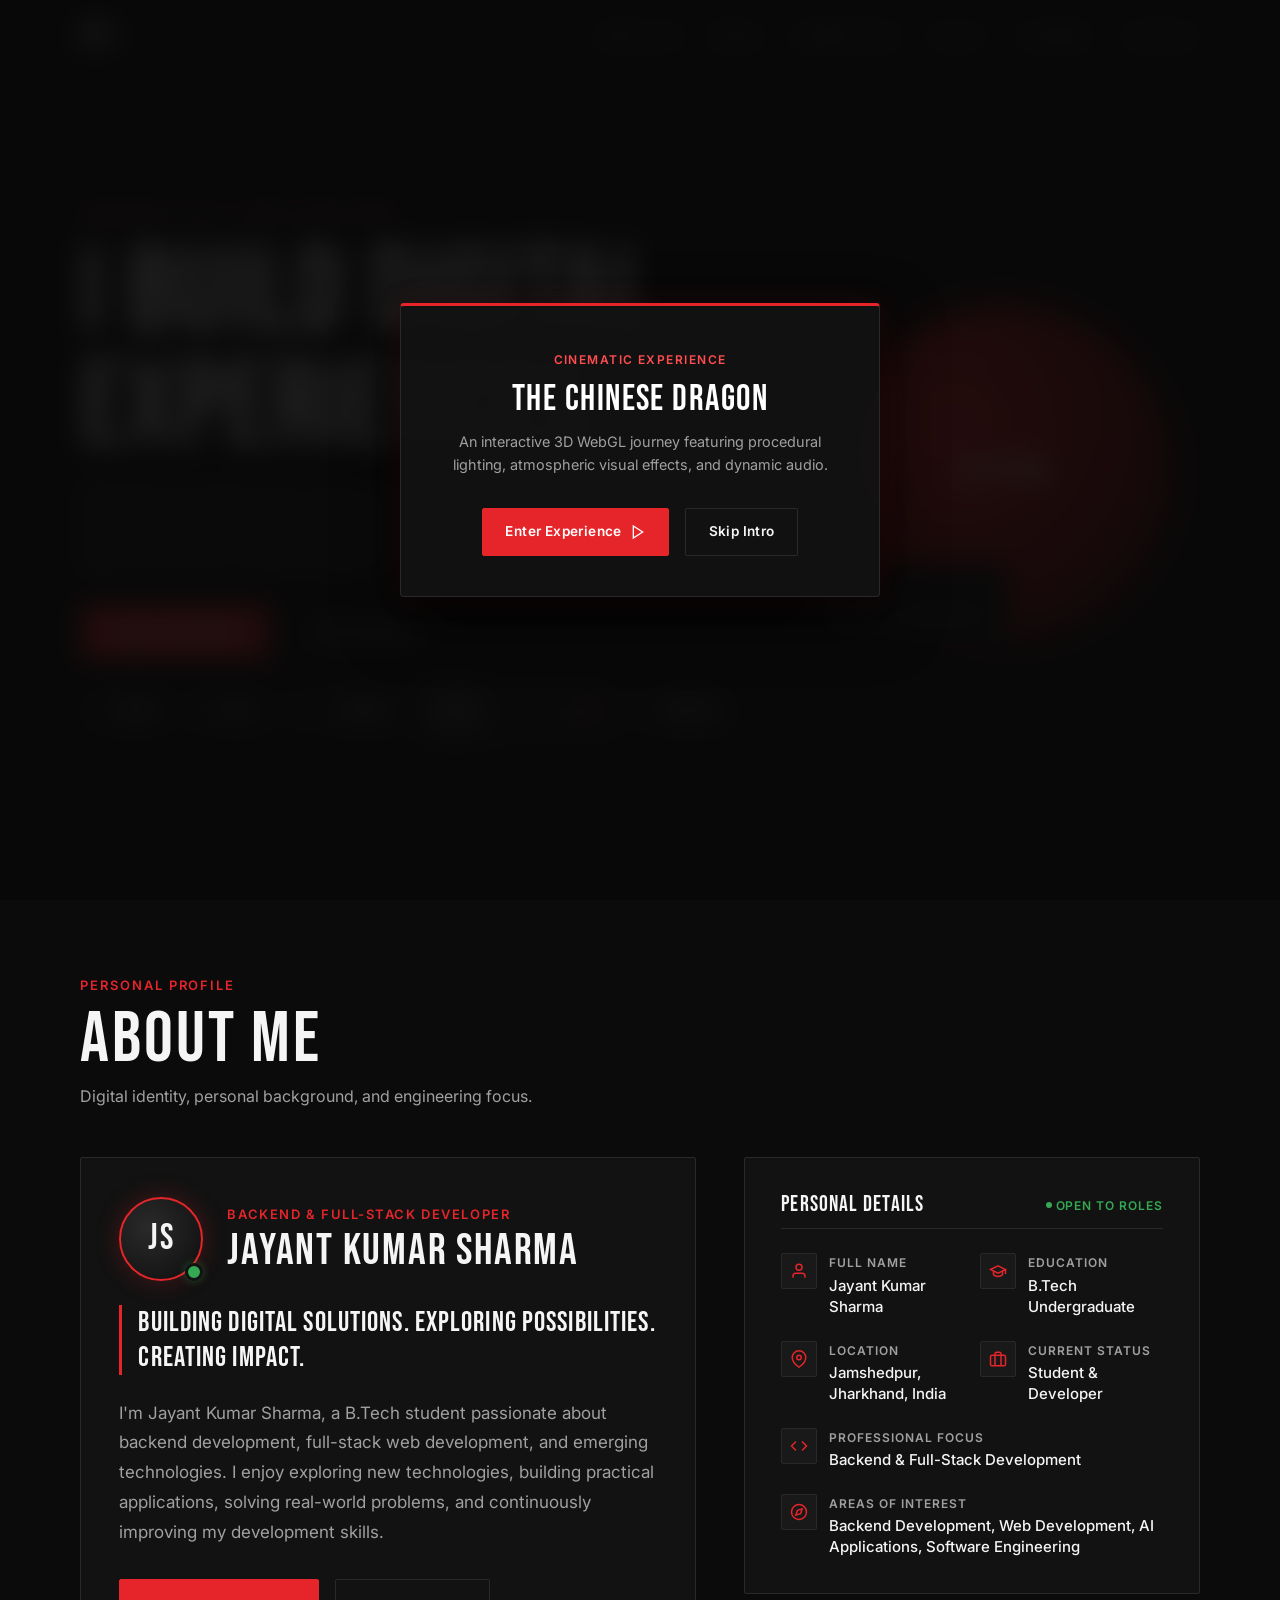
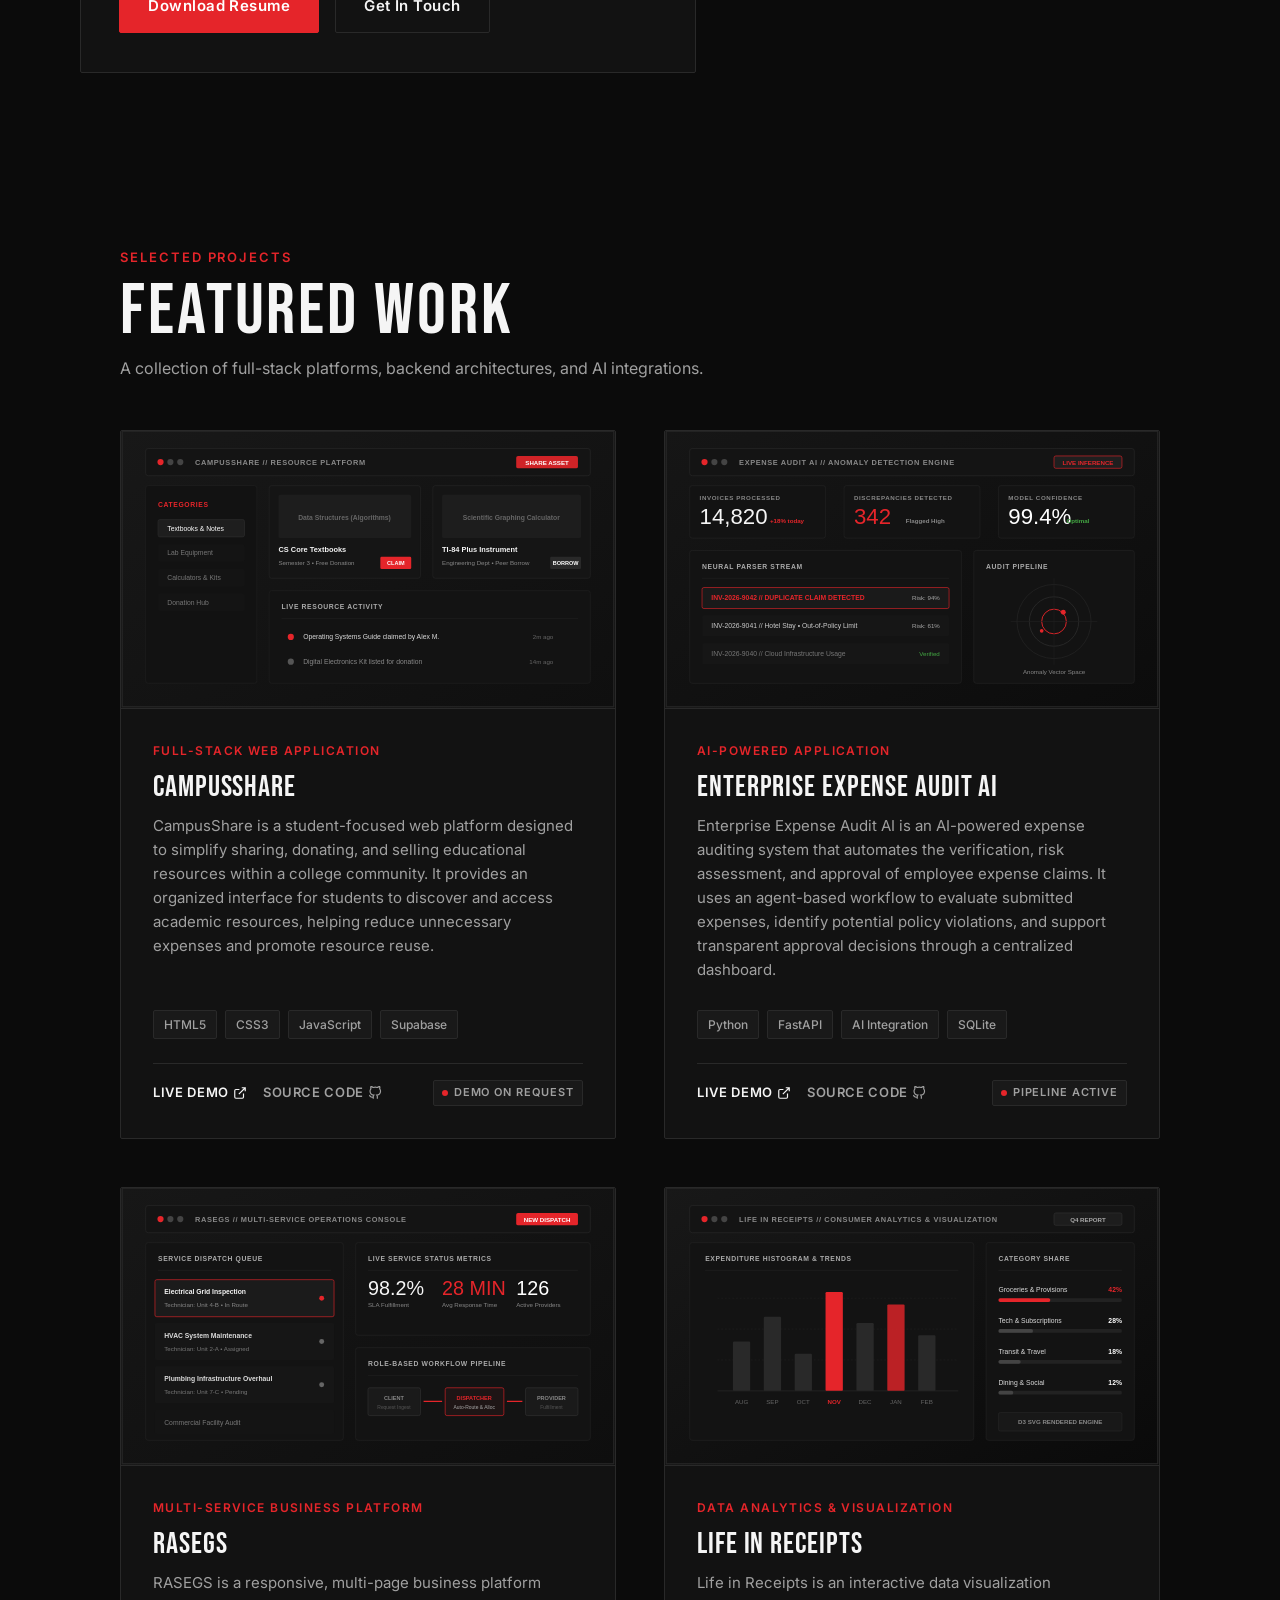
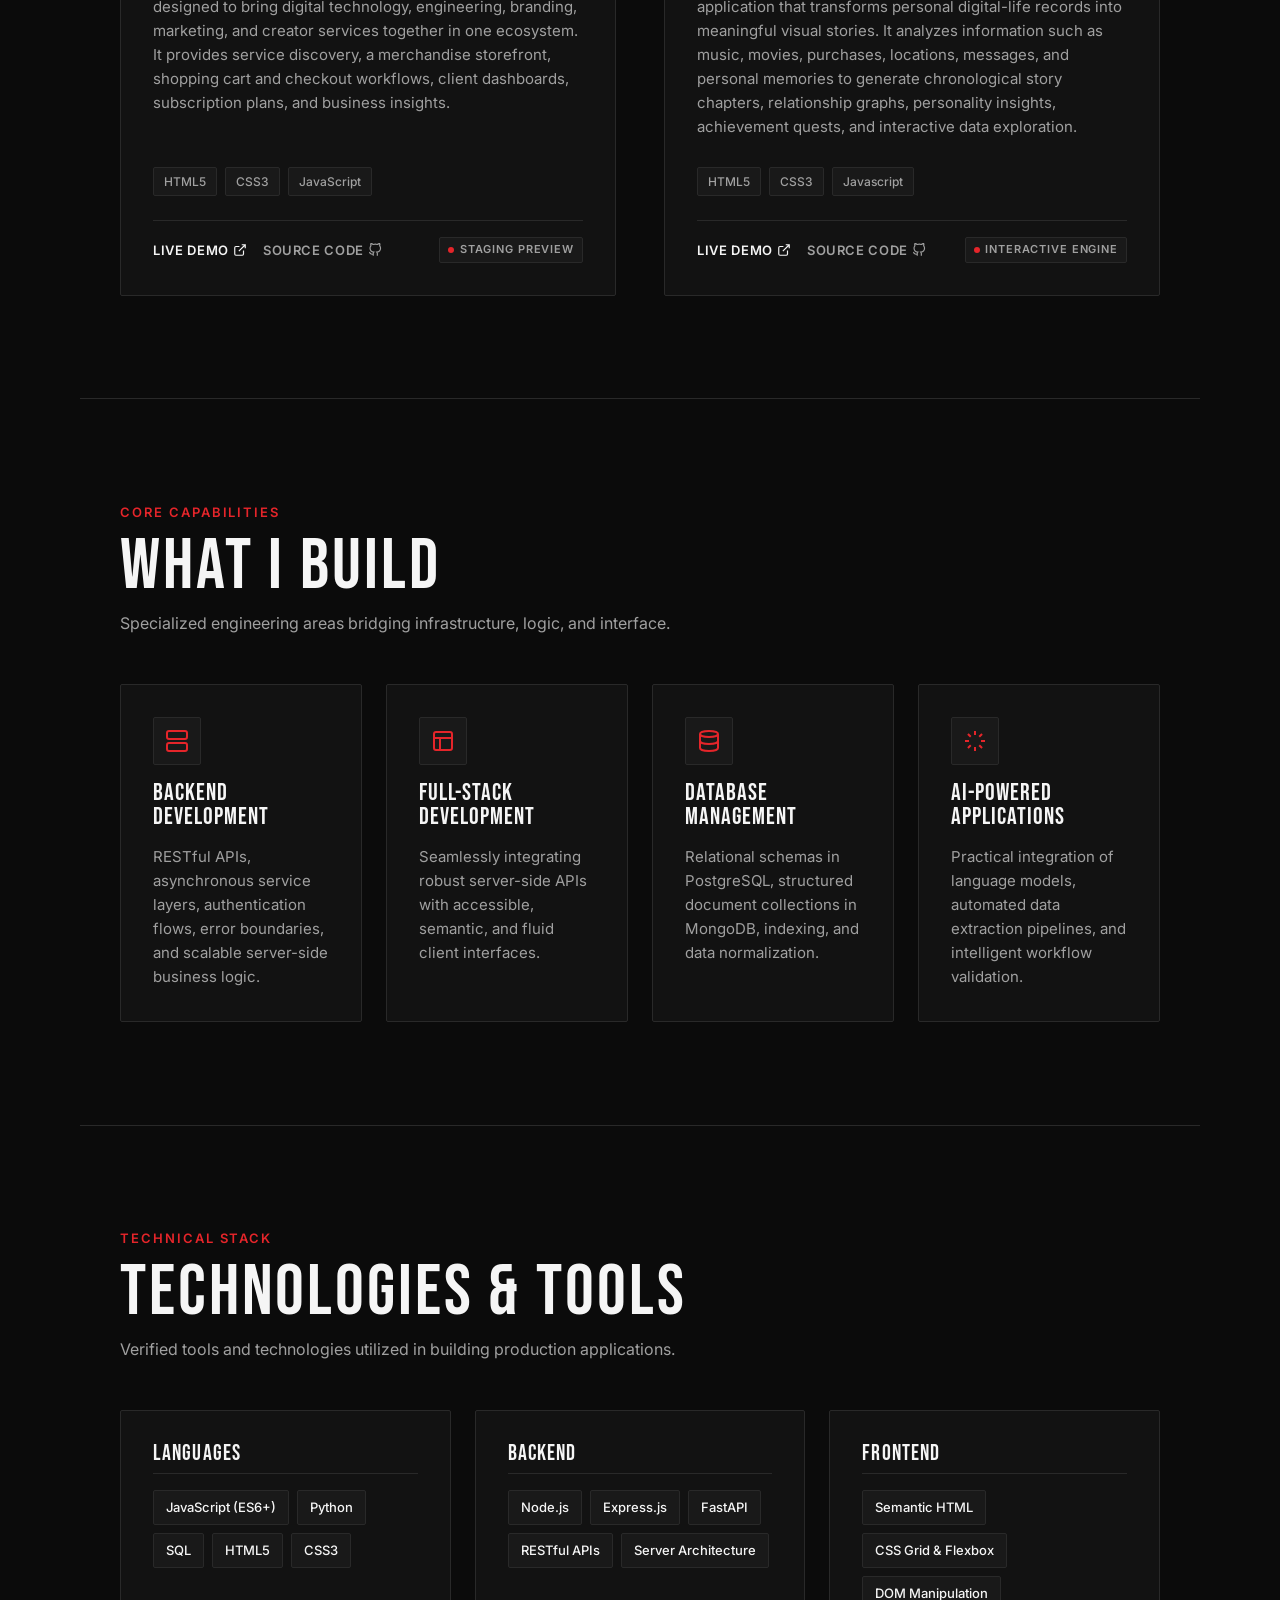
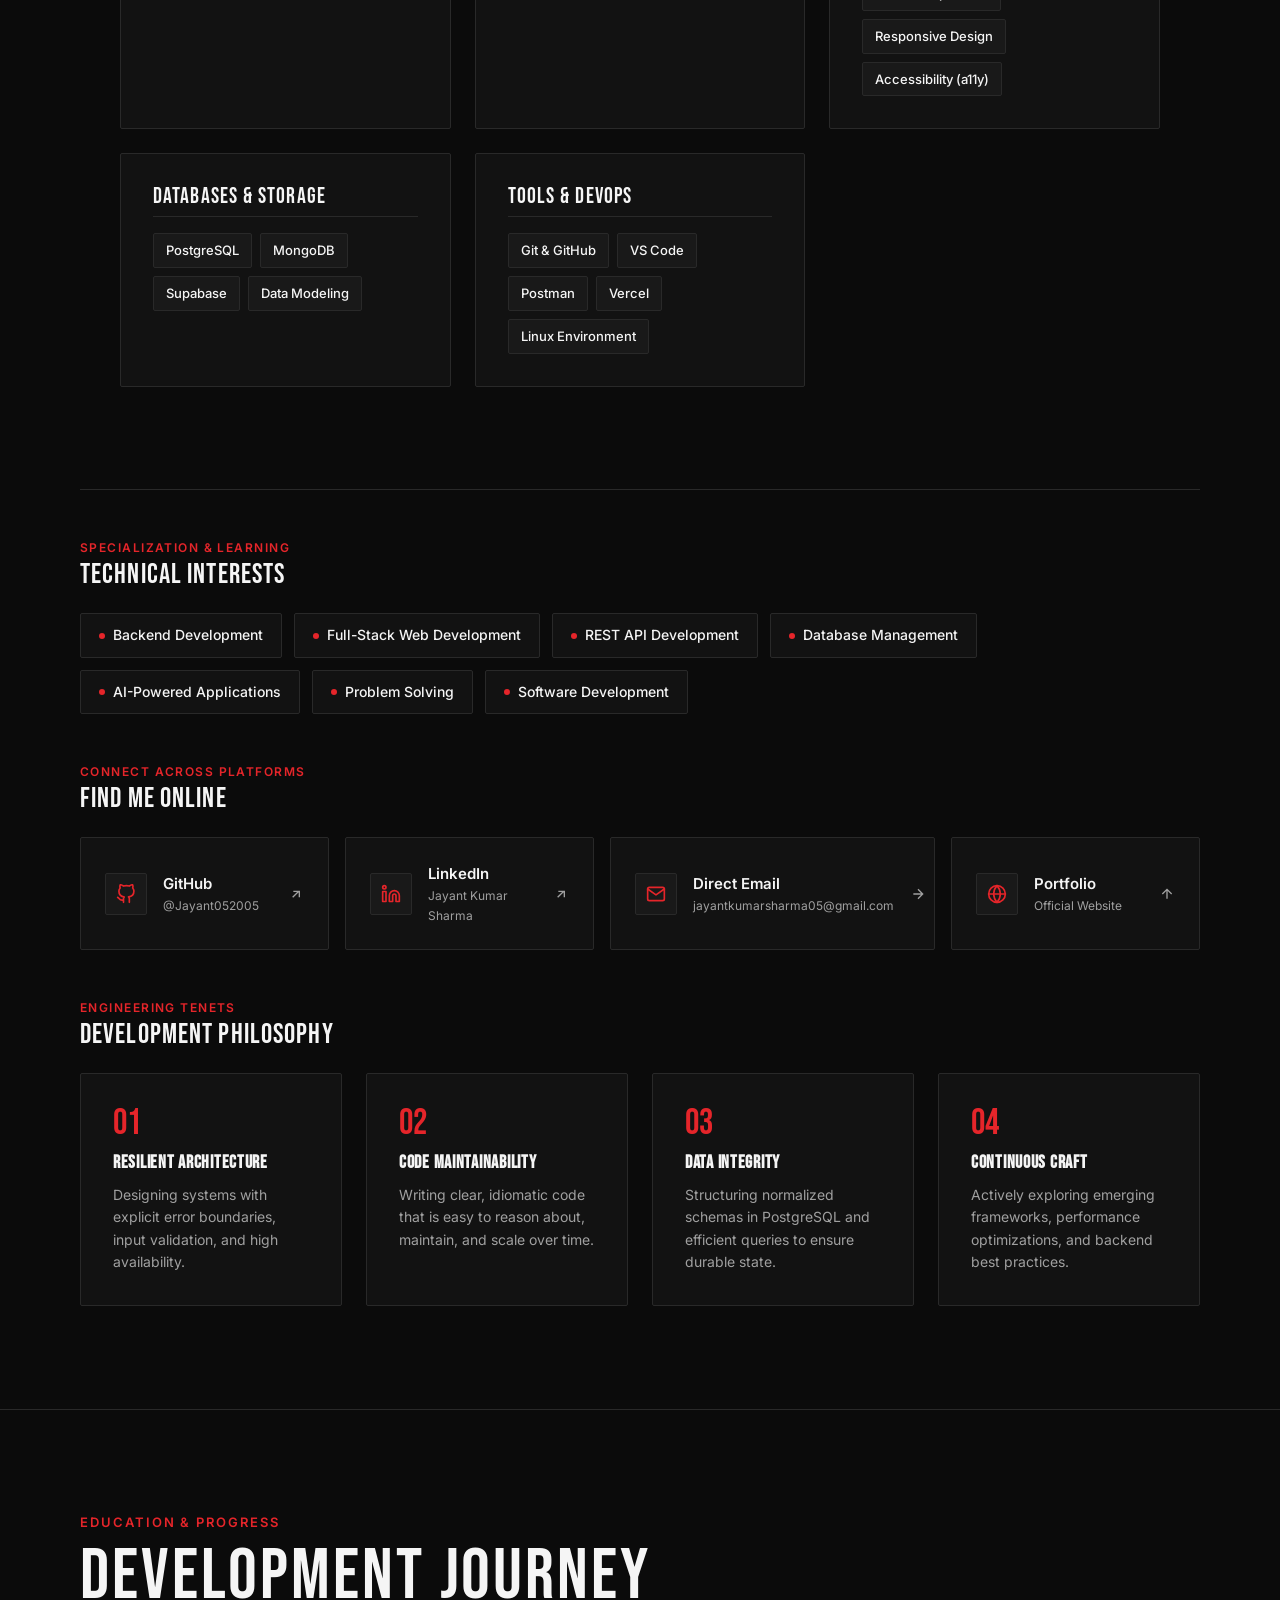
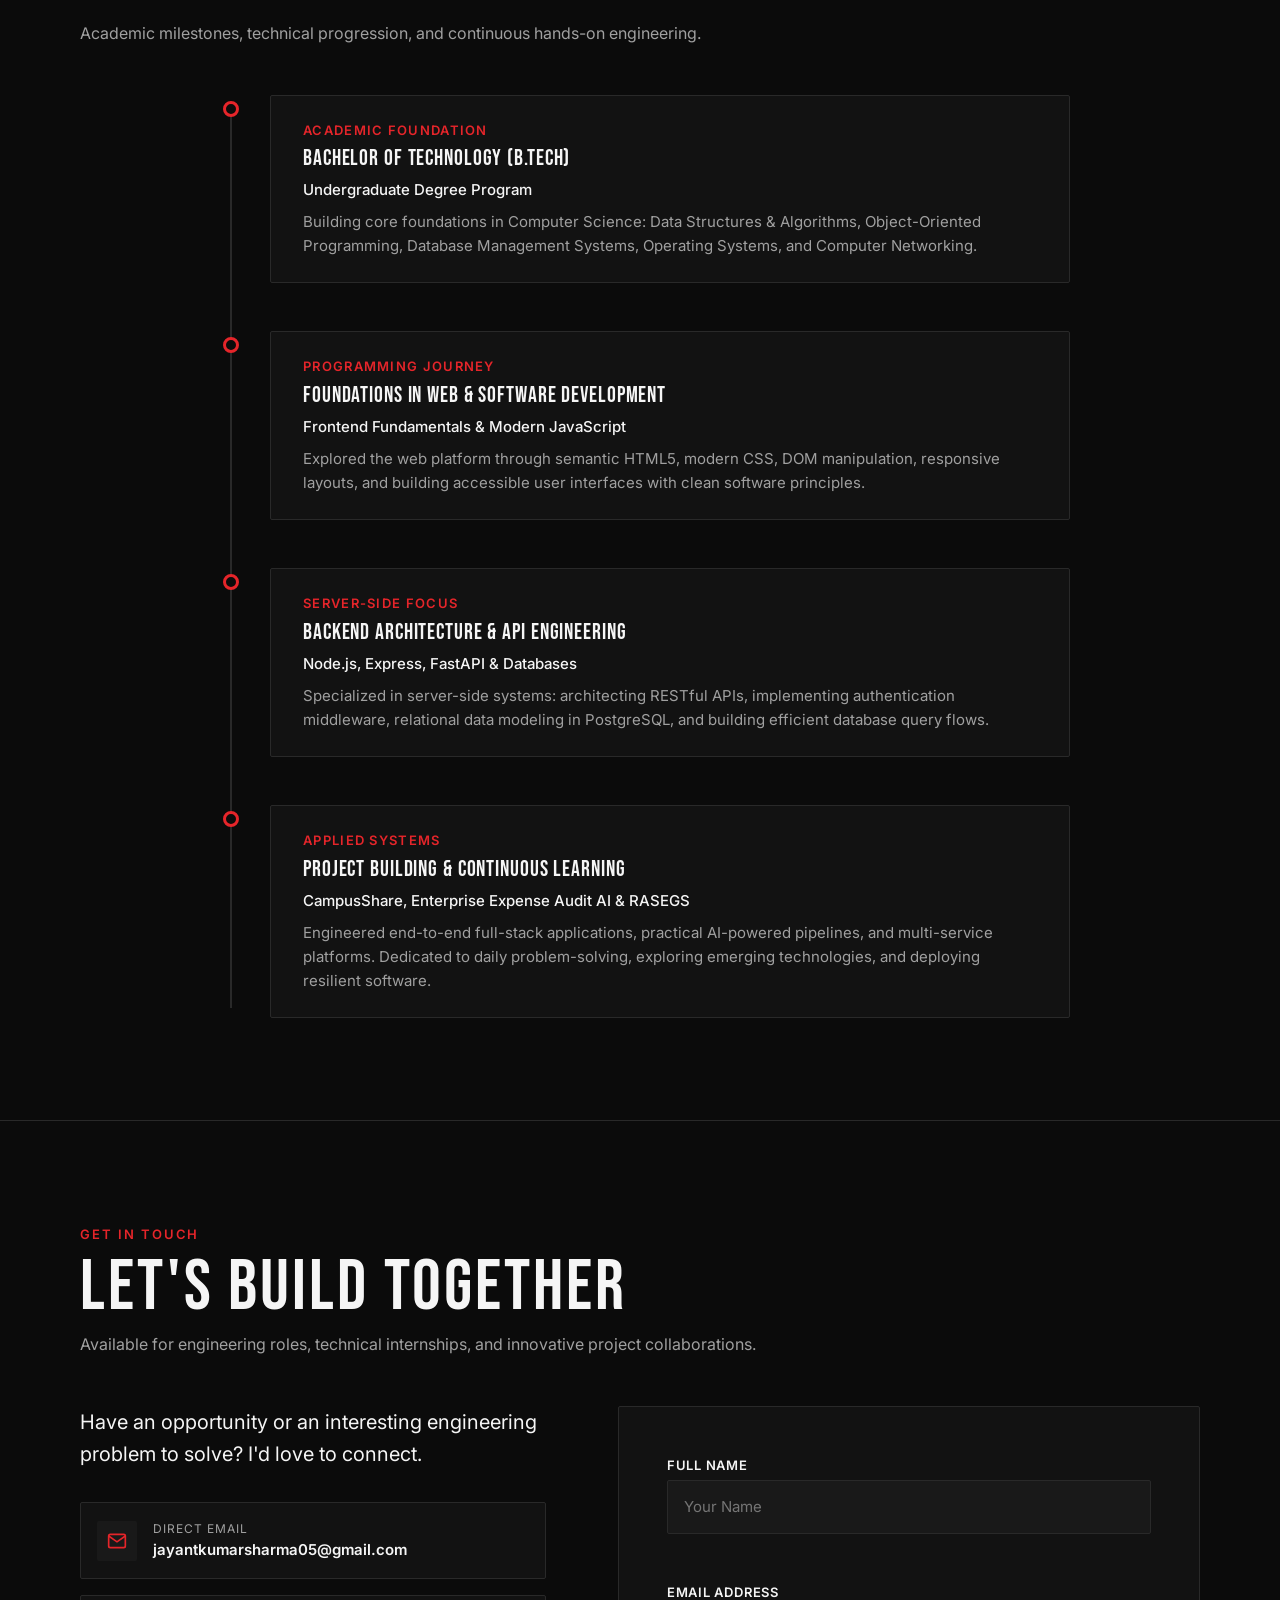
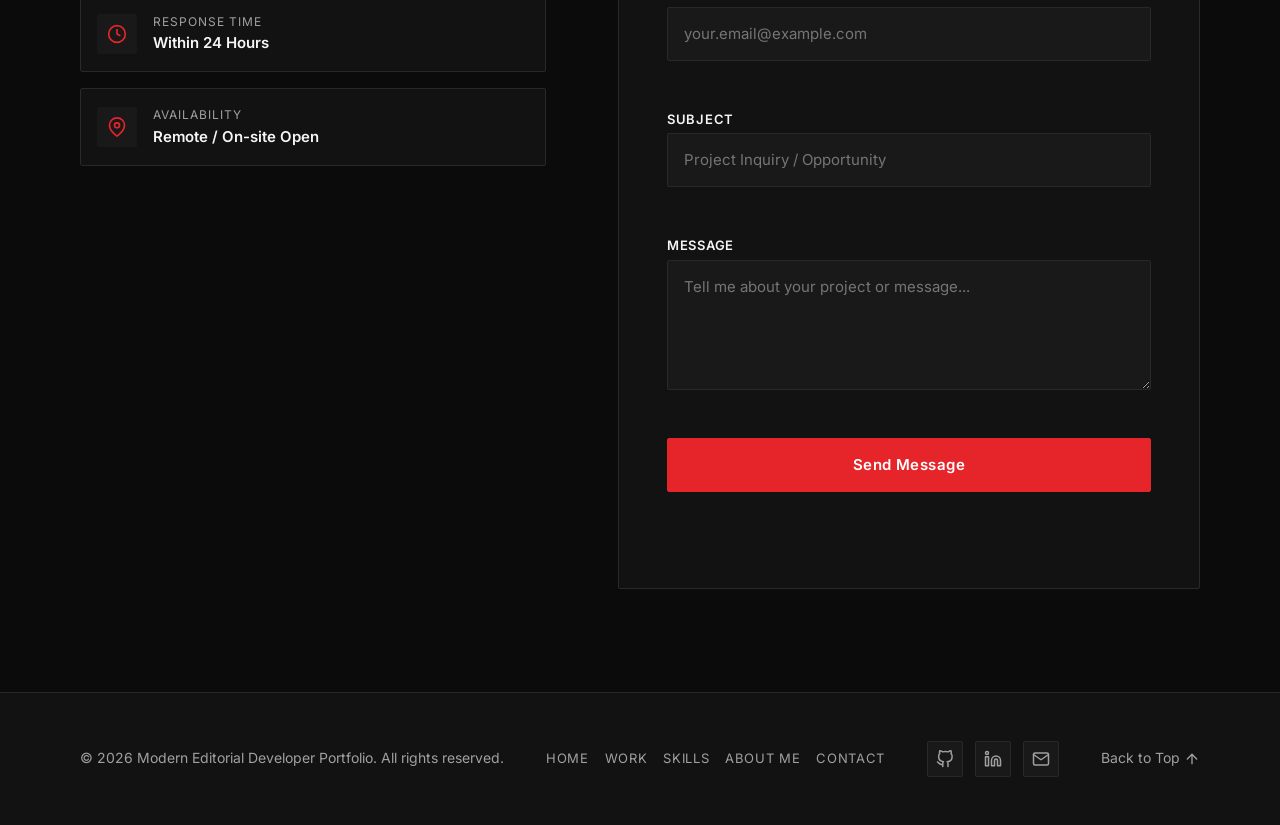
==== commit a45dca44: "perf: defer 3D scene loading for near-zero TBT and fix WCAG text contrast for 100/100 scores - Defer" ====
--- a/index.html
+++ b/index.html
@@ -14,14 +14,17 @@
   <!-- Open Graph / Social Sharing -->
   <meta property="og:type" content="website">
   <meta property="og:title" content="Jayant Kumar Sharma | Backend &amp; Full-Stack Developer">
-  <meta property="og:description" content="Personal portfolio of Jayant Kumar Sharma — backend-focused, full-stack web developer.">
-  <meta property="og:image" content="https://jayant-kumar-sharma-dev-portfolio.vercel.app/assets/images/project-placeholder.svg">
+  <meta property="og:description"
+    content="Personal portfolio of Jayant Kumar Sharma — backend-focused, full-stack web developer.">
+  <meta property="og:image"
+    content="https://jayant-kumar-sharma-dev-portfolio.vercel.app/assets/images/project-placeholder.svg">
   <meta property="og:url" content="https://jayant-kumar-sharma-dev-portfolio.vercel.app/">
 
   <!-- Twitter Card -->
   <meta name="twitter:card" content="summary_large_image">
   <meta name="twitter:title" content="Jayant Kumar Sharma | Backend &amp; Full-Stack Developer">
-  <meta name="twitter:description" content="Personal portfolio of Jayant Kumar Sharma — backend-focused, full-stack web developer.">
+  <meta name="twitter:description"
+    content="Personal portfolio of Jayant Kumar Sharma — backend-focused, full-stack web developer.">
 
   <!-- Favicon -->
   <link rel="icon" type="image/svg+xml" href="assets/images/favicon.svg">
@@ -49,7 +52,8 @@
   </div>
 
   <!-- Dragon Cinematic Intro Overlay (Phase 9: Enter Experience & Skip Intro) -->
-  <div id="dragon-intro-overlay" class="dragon-intro-overlay" role="dialog" aria-modal="true" aria-labelledby="intro-title" aria-describedby="intro-desc">
+  <div id="dragon-intro-overlay" class="dragon-intro-overlay" role="dialog" aria-modal="true"
+    aria-labelledby="intro-title" aria-describedby="intro-desc">
     <div class="dragon-intro-card">
       <span class="dragon-intro-tag">Cinematic Experience</span>
       <h2 id="intro-title" class="dragon-intro-heading">THE CHINESE DRAGON</h2>
@@ -59,7 +63,10 @@
       <div class="dragon-intro-actions">
         <button type="button" id="dragon-enter-btn" class="btn btn-primary dragon-enter-btn">
           <span>Enter Experience</span>
-          <svg width="16" height="16" viewBox="0 0 24 24" fill="none" stroke="currentColor" stroke-width="2" aria-hidden="true"><polygon points="5 3 19 12 5 21 5 3"/></svg>
+          <svg width="16" height="16" viewBox="0 0 24 24" fill="none" stroke="currentColor" stroke-width="2"
+            aria-hidden="true">
+            <polygon points="5 3 19 12 5 21 5 3" />
+          </svg>
         </button>
         <button type="button" id="dragon-skip-btn" class="btn btn-secondary dragon-skip-btn">
           <span>Skip Intro</span>
@@ -122,26 +129,55 @@
             </div>
 
             <!-- Dragon Interactive Controls HUD (Phase 9) -->
-            <div id="dragon-interactive-controls" class="dragon-interactive-controls" role="group" aria-label="Dragon Interactive Controls">
-              <button type="button" id="dragon-roar-btn" class="dragon-hud-btn" aria-label="Trigger Dragon Roar" title="Dragon Roar (Hotkey: R)">
-                <svg width="14" height="14" viewBox="0 0 24 24" fill="none" stroke="currentColor" stroke-width="2" aria-hidden="true"><circle cx="12" cy="12" r="10"/><path d="M8 14s1.5 2 4 2 4-2 4-2"/><line x1="9" y1="9" x2="9.01" y2="9"/><line x1="15" y1="9" x2="15.01" y2="9"/></svg>
+            <div id="dragon-interactive-controls" class="dragon-interactive-controls" role="group"
+              aria-label="Dragon Interactive Controls">
+              <button type="button" id="dragon-roar-btn" class="dragon-hud-btn" aria-label="Trigger Dragon Roar"
+                title="Dragon Roar (Hotkey: R)">
+                <svg width="14" height="14" viewBox="0 0 24 24" fill="none" stroke="currentColor" stroke-width="2"
+                  aria-hidden="true">
+                  <circle cx="12" cy="12" r="10" />
+                  <path d="M8 14s1.5 2 4 2 4-2 4-2" />
+                  <line x1="9" y1="9" x2="9.01" y2="9" />
+                  <line x1="15" y1="9" x2="15.01" y2="9" />
+                </svg>
                 <span>Roar</span>
               </button>
-              <button type="button" id="dragon-fire-btn" class="dragon-hud-btn fire-btn" aria-label="Trigger Fire Breath" title="Fire Breath (Hotkey: F)">
-                <svg width="14" height="14" viewBox="0 0 24 24" fill="none" stroke="currentColor" stroke-width="2" aria-hidden="true"><path d="M8.5 14.5A2.5 2.5 0 0 0 11 12c0-1.38-.5-2-1-3-1.072-2.143-.224-4.054 2-6 .5 2.5 2 4.9 4 6.5 2 1.6 3 3.5 3 5.5a7 7 0 1 1-14 0c0-1.153.433-2.294 1-3a2.5 2.5 0 0 0 2.5 2.5z"/></svg>
+              <button type="button" id="dragon-fire-btn" class="dragon-hud-btn fire-btn"
+                aria-label="Trigger Fire Breath" title="Fire Breath (Hotkey: F)">
+                <svg width="14" height="14" viewBox="0 0 24 24" fill="none" stroke="currentColor" stroke-width="2"
+                  aria-hidden="true">
+                  <path
+                    d="M8.5 14.5A2.5 2.5 0 0 0 11 12c0-1.38-.5-2-1-3-1.072-2.143-.224-4.054 2-6 .5 2.5 2 4.9 4 6.5 2 1.6 3 3.5 3 5.5a7 7 0 1 1-14 0c0-1.153.433-2.294 1-3a2.5 2.5 0 0 0 2.5 2.5z" />
+                </svg>
                 <span>Fire</span>
               </button>
-              <button type="button" id="dragon-sound-btn" class="dragon-hud-btn sound-btn" aria-label="Mute Dragon Audio" title="Mute/Unmute Audio (Hotkey: M)">
-                <svg id="dragon-sound-icon-on" width="14" height="14" viewBox="0 0 24 24" fill="none" stroke="currentColor" stroke-width="2" aria-hidden="true"><polygon points="11 5 6 9 2 9 2 15 6 15 11 19 11 5"/><path d="M19.07 4.93a10 10 0 0 1 0 14.14M15.54 8.46a5 5 0 0 1 0 7.07"/></svg>
-                <svg id="dragon-sound-icon-off" class="is-hidden" width="14" height="14" viewBox="0 0 24 24" fill="none" stroke="currentColor" stroke-width="2" aria-hidden="true"><polygon points="11 5 6 9 2 9 2 15 6 15 11 19 11 5"/><line x1="23" y1="9" x2="17" y2="15"/><line x1="17" y1="9" x2="23" y2="15"/></svg>
+              <button type="button" id="dragon-sound-btn" class="dragon-hud-btn sound-btn"
+                aria-label="Mute Dragon Audio" title="Mute/Unmute Audio (Hotkey: M)">
+                <svg id="dragon-sound-icon-on" width="14" height="14" viewBox="0 0 24 24" fill="none"
+                  stroke="currentColor" stroke-width="2" aria-hidden="true">
+                  <polygon points="11 5 6 9 2 9 2 15 6 15 11 19 11 5" />
+                  <path d="M19.07 4.93a10 10 0 0 1 0 14.14M15.54 8.46a5 5 0 0 1 0 7.07" />
+                </svg>
+                <svg id="dragon-sound-icon-off" class="is-hidden" width="14" height="14" viewBox="0 0 24 24" fill="none"
+                  stroke="currentColor" stroke-width="2" aria-hidden="true">
+                  <polygon points="11 5 6 9 2 9 2 15 6 15 11 19 11 5" />
+                  <line x1="23" y1="9" x2="17" y2="15" />
+                  <line x1="17" y1="9" x2="23" y2="15" />
+                </svg>
                 <span id="dragon-sound-label">Sound</span>
               </button>
               <div class="dragon-volume-control" title="Adjust Dragon Volume">
                 <label for="dragon-volume-slider" class="sr-only">Dragon Volume</label>
-                <input type="range" id="dragon-volume-slider" min="0" max="100" value="75" aria-label="Dragon Volume Slider" class="dragon-volume-slider">
-              </div>
-              <button type="button" id="dragon-replay-btn" class="dragon-hud-btn replay-btn" aria-label="Replay Cinematic Awakening" title="Replay Intro (Hotkey: P)">
-                <svg width="14" height="14" viewBox="0 0 24 24" fill="none" stroke="currentColor" stroke-width="2" aria-hidden="true"><polyline points="1 4 1 10 7 10"/><path d="M3.51 15a9 9 0 1 0 2.13-9.36L1 10"/></svg>
+                <input type="range" id="dragon-volume-slider" min="0" max="100" value="75"
+                  aria-label="Dragon Volume Slider" class="dragon-volume-slider">
+              </div>
+              <button type="button" id="dragon-replay-btn" class="dragon-hud-btn replay-btn"
+                aria-label="Replay Cinematic Awakening" title="Replay Intro (Hotkey: P)">
+                <svg width="14" height="14" viewBox="0 0 24 24" fill="none" stroke="currentColor" stroke-width="2"
+                  aria-hidden="true">
+                  <polyline points="1 4 1 10 7 10" />
+                  <path d="M3.51 15a9 9 0 1 0 2.13-9.36L1 10" />
+                </svg>
                 <span>Replay</span>
               </button>
             </div>
@@ -329,14 +365,14 @@
                   </div>
                   <div class="project-actions">
                     <div class="project-links-group">
-                      <a href="#contact" class="project-link">
+                      <a href="https://campusshare-frontend-swart.vercel.app/" class="project-link">
                         <span>Live Demo</span>
                         <svg width="14" height="14" viewBox="0 0 24 24" fill="none" stroke="currentColor"
                           stroke-width="2" aria-hidden="true">
                           <path d="M18 13v6a2 2 0 0 1-2 2H5a2 2 0 0 1-2-2V8a2 2 0 0 1 2-2h6M15 3h6v6M10 14L21 3" />
                         </svg>
                       </a>
-                      <a href="https://github.com/Jayant052005" target="_blank" rel="noopener noreferrer"
+                      <a href="https://github.com/Jayant052005/CampusShare" target="_blank" rel="noopener noreferrer"
                         class="project-link secondary">
                         <span>Source Code</span>
                         <svg width="14" height="14" viewBox="0 0 24 24" fill="none" stroke="currentColor"
@@ -380,15 +416,15 @@
                   </div>
                   <div class="project-actions">
                     <div class="project-links-group">
-                      <a href="#contact" class="project-link">
+                      <a href="https://expense-audit-ai.onrender.com/" class="project-link">
                         <span>Live Demo</span>
                         <svg width="14" height="14" viewBox="0 0 24 24" fill="none" stroke="currentColor"
                           stroke-width="2" aria-hidden="true">
                           <path d="M18 13v6a2 2 0 0 1-2 2H5a2 2 0 0 1-2-2V8a2 2 0 0 1 2-2h6M15 3h6v6M10 14L21 3" />
                         </svg>
                       </a>
-                      <a href="https://github.com/Jayant052005" target="_blank" rel="noopener noreferrer"
-                        class="project-link secondary">
+                      <a href="https://github.com/Jayant052005/Expense-Audit-AI" target="_blank"
+                        rel="noopener noreferrer" class="project-link secondary">
                         <span>Source Code</span>
                         <svg width="14" height="14" viewBox="0 0 24 24" fill="none" stroke="currentColor"
                           stroke-width="2" aria-hidden="true">
@@ -429,14 +465,14 @@
                   </div>
                   <div class="project-actions">
                     <div class="project-links-group">
-                      <a href="#contact" class="project-link">
+                      <a href="https://rasegs.vercel.app/" class="project-link">
                         <span>Live Demo</span>
                         <svg width="14" height="14" viewBox="0 0 24 24" fill="none" stroke="currentColor"
                           stroke-width="2" aria-hidden="true">
                           <path d="M18 13v6a2 2 0 0 1-2 2H5a2 2 0 0 1-2-2V8a2 2 0 0 1 2-2h6M15 3h6v6M10 14L21 3" />
                         </svg>
                       </a>
-                      <a href="https://github.com/Jayant052005" target="_blank" rel="noopener noreferrer"
+                      <a href="https://github.com/Jayant052005/Rasegs" target="_blank" rel="noopener noreferrer"
                         class="project-link secondary">
                         <span>Source Code</span>
                         <svg width="14" height="14" viewBox="0 0 24 24" fill="none" stroke="currentColor"
@@ -477,15 +513,15 @@
                   </div>
                   <div class="project-actions">
                     <div class="project-links-group">
-                      <a href="#contact" class="project-link">
+                      <a href="https://life-in-recepits.vercel.app/" class="project-link">
                         <span>Live Demo</span>
                         <svg width="14" height="14" viewBox="0 0 24 24" fill="none" stroke="currentColor"
                           stroke-width="2" aria-hidden="true">
                           <path d="M18 13v6a2 2 0 0 1-2 2H5a2 2 0 0 1-2-2V8a2 2 0 0 1 2-2h6M15 3h6v6M10 14L21 3" />
                         </svg>
                       </a>
-                      <a href="https://github.com/Jayant052005" target="_blank" rel="noopener noreferrer"
-                        class="project-link secondary">
+                      <a href="https://github.com/Jayant052005/Life-in-Recepits" target="_blank"
+                        rel="noopener noreferrer" class="project-link secondary">
                         <span>Source Code</span>
                         <svg width="14" height="14" viewBox="0 0 24 24" fill="none" stroke="currentColor"
                           stroke-width="2" aria-hidden="true">
@@ -721,7 +757,8 @@
             </a>
 
             <!-- LinkedIn Link -->
-            <a href="https://www.linkedin.com/in/jayant-kumar-sharma-87216139a/" target="_blank" rel="noopener noreferrer" class="social-profile-card"
+            <a href="https://www.linkedin.com/in/jayant-kumar-sharma-87216139a/" target="_blank"
+              rel="noopener noreferrer" class="social-profile-card"
               aria-label="Visit Jayant's LinkedIn Profile (Verified Platform Link)">
               <div class="social-profile-info">
                 <div class="social-profile-icon" aria-hidden="true">
@@ -744,7 +781,8 @@
             </a>
 
             <!-- Direct Email Link -->
-            <a href="mailto:jayantkumarsharma05@gmail.com" class="social-profile-card" aria-label="Send Direct Email to Jayant">
+            <a href="mailto:jayantkumarsharma05@gmail.com" class="social-profile-card"
+              aria-label="Send Direct Email to Jayant">
               <div class="social-profile-info">
                 <div class="social-profile-icon" aria-hidden="true">
                   <svg width="20" height="20" viewBox="0 0 24 24" fill="none" stroke="currentColor" stroke-width="2"
@@ -1011,7 +1049,7 @@
       </div>
 
       <nav class="footer-nav" aria-label="Footer Navigation">
-        <a href="#hero" class="footer-link">Home</a>
+        <a href="#hero" class="footer-link" aria-label="Footer Home Navigation">Home</a>
         <a href="#work" class="footer-link">Work</a>
         <a href="#skills" class="footer-link">Skills</a>
         <a href="#about" class="footer-link">About Me</a>
@@ -1027,8 +1065,8 @@
               d="M9 19c-5 1.5-5-2.5-7-3m14 6v-3.87a3.37 3.37 0 0 0-.94-2.61c3.14-.35 6.44-1.54 6.44-7A5.44 5.44 0 0 0 20 4.77 5.07 5.07 0 0 0 19.91 1S18.73.65 16 2.48a13.38 13.38 0 0 0-7 0C6.27.65 5.09 1 5.09 1A5.07 5.07 0 0 0 5 4.77a5.44 5.44 0 0 0-1.5 3.78c0 5.42 3.3 6.61 6.44 7A3.37 3.37 0 0 0 9 18.13V22" />
           </svg>
         </a>
-        <a href="https://www.linkedin.com/in/jayant-kumar-sharma-87216139a/" target="_blank" rel="noopener noreferrer" class="social-icon-link"
-          aria-label="LinkedIn Profile">
+        <a href="https://www.linkedin.com/in/jayant-kumar-sharma-87216139a/" target="_blank" rel="noopener noreferrer"
+          class="social-icon-link" aria-label="LinkedIn Profile">
           <svg width="18" height="18" viewBox="0 0 24 24" fill="none" stroke="currentColor" stroke-width="2"
             stroke-linecap="round" stroke-linejoin="round" aria-hidden="true">
             <path d="M16 8a6 6 0 0 1 6 6v7h-4v-7a2 2 0 0 0-2-2 2 2 0 0 0-2 2v7h-4v-7a6 6 0 0 1 6-6z" />
--- a/css/style.css
+++ b/css/style.css
@@ -19,6 +19,7 @@
   --color-text: #F5F5F5;
   --color-muted: #A0A0A0;
   --color-accent: #E5252A;
+  --color-accent-text: #FF4D50;
   --color-accent-hover: #ff3b40;
   --color-border: #292929;
   --color-border-light: #383838;
@@ -275,7 +276,7 @@
   font-weight: 600;
   letter-spacing: 0.15em;
   text-transform: uppercase;
-  color: var(--color-accent);
+  color: var(--color-accent-text);
   margin-bottom: var(--space-sm);
 }
 
--- a/css/dragon.css
+++ b/css/dragon.css
@@ -292,7 +292,7 @@
   font-weight: 600;
   letter-spacing: 0.12em;
   text-transform: uppercase;
-  color: var(--color-accent);
+  color: #FF4D50;
   margin-bottom: 0.75rem;
 }
 
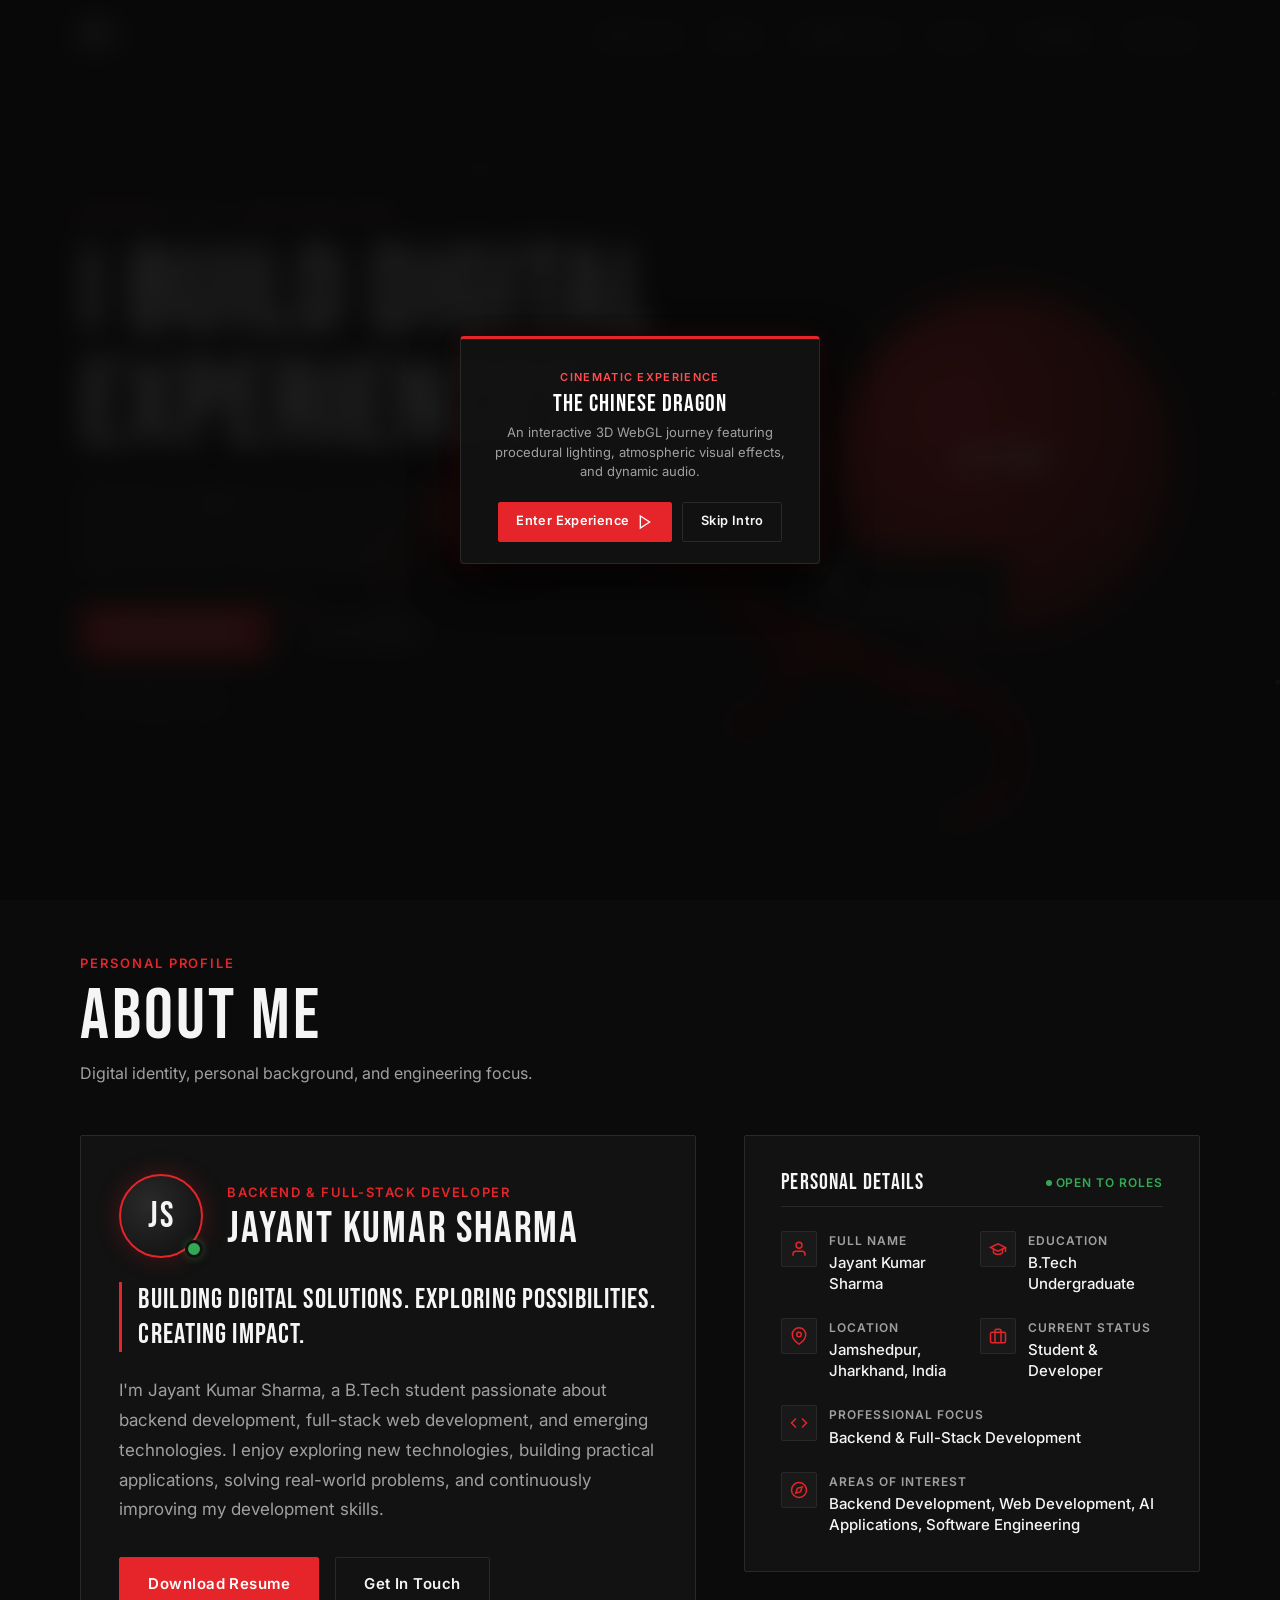
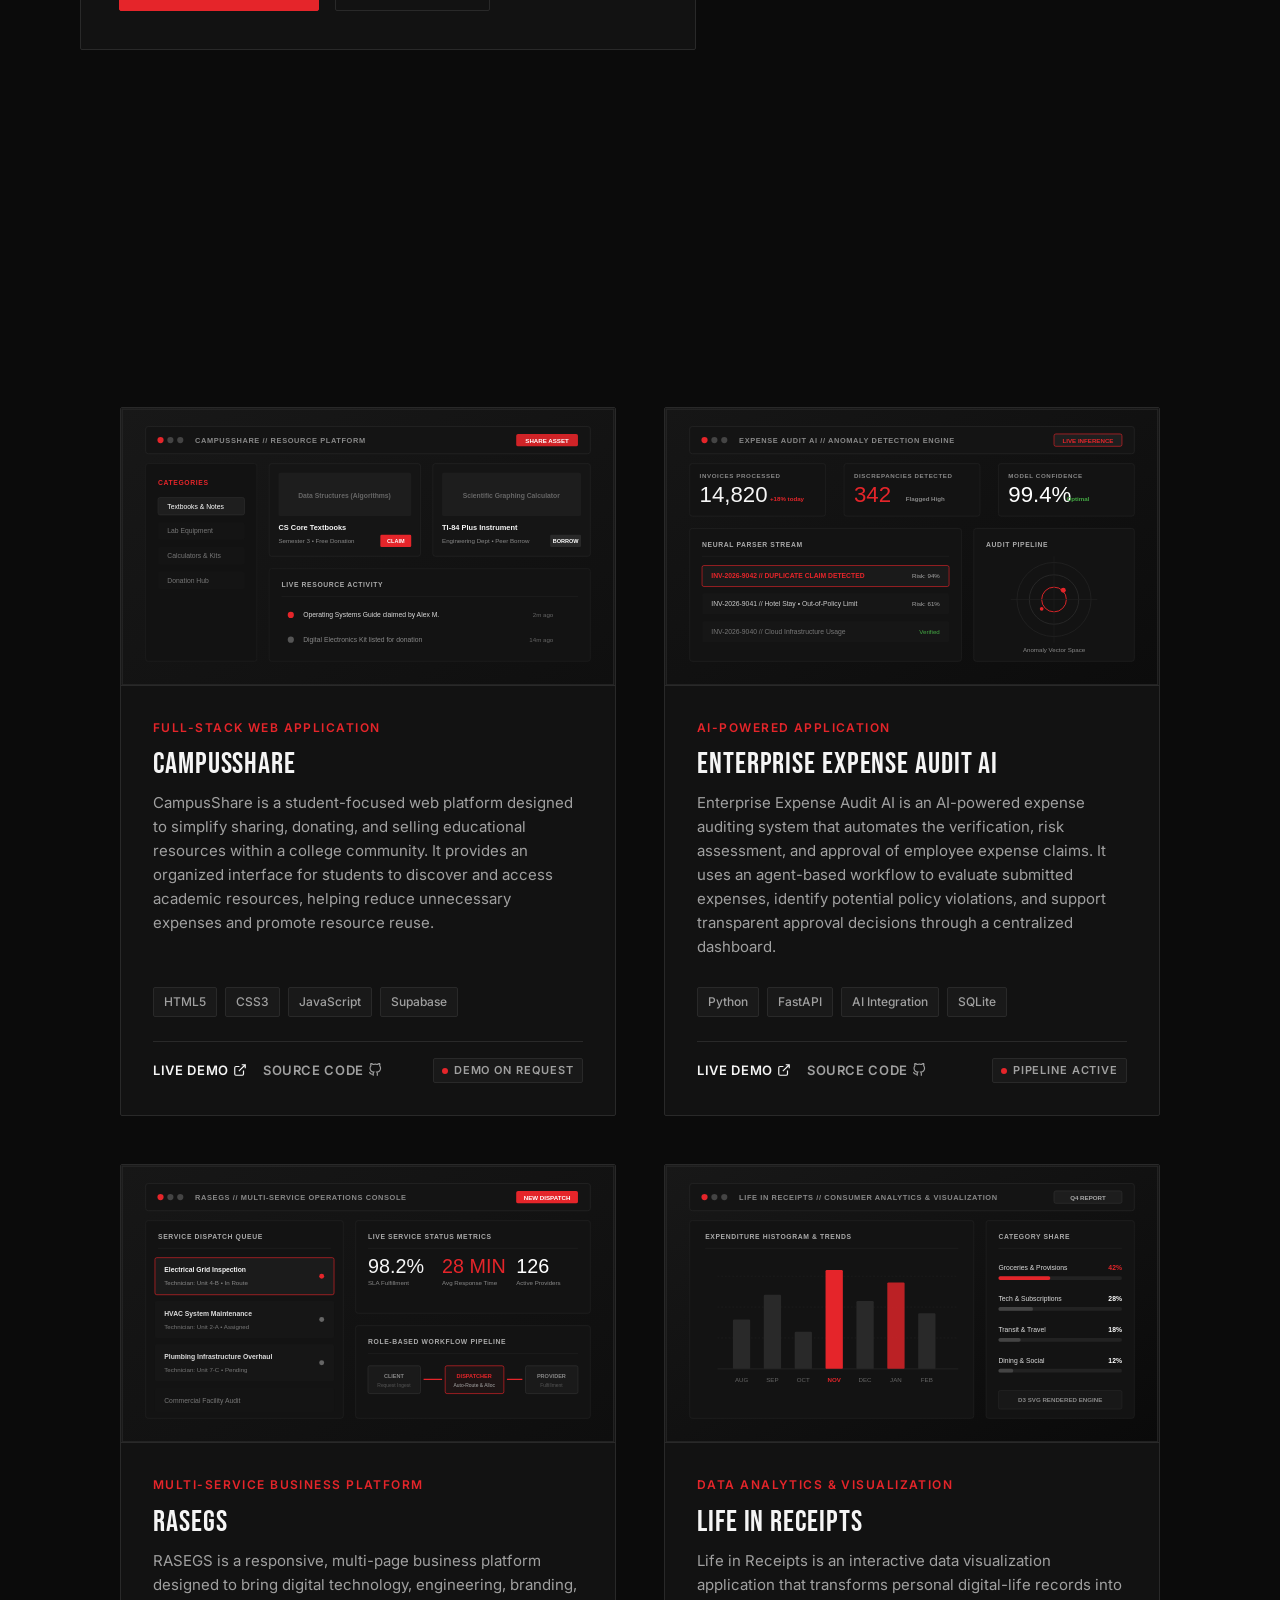
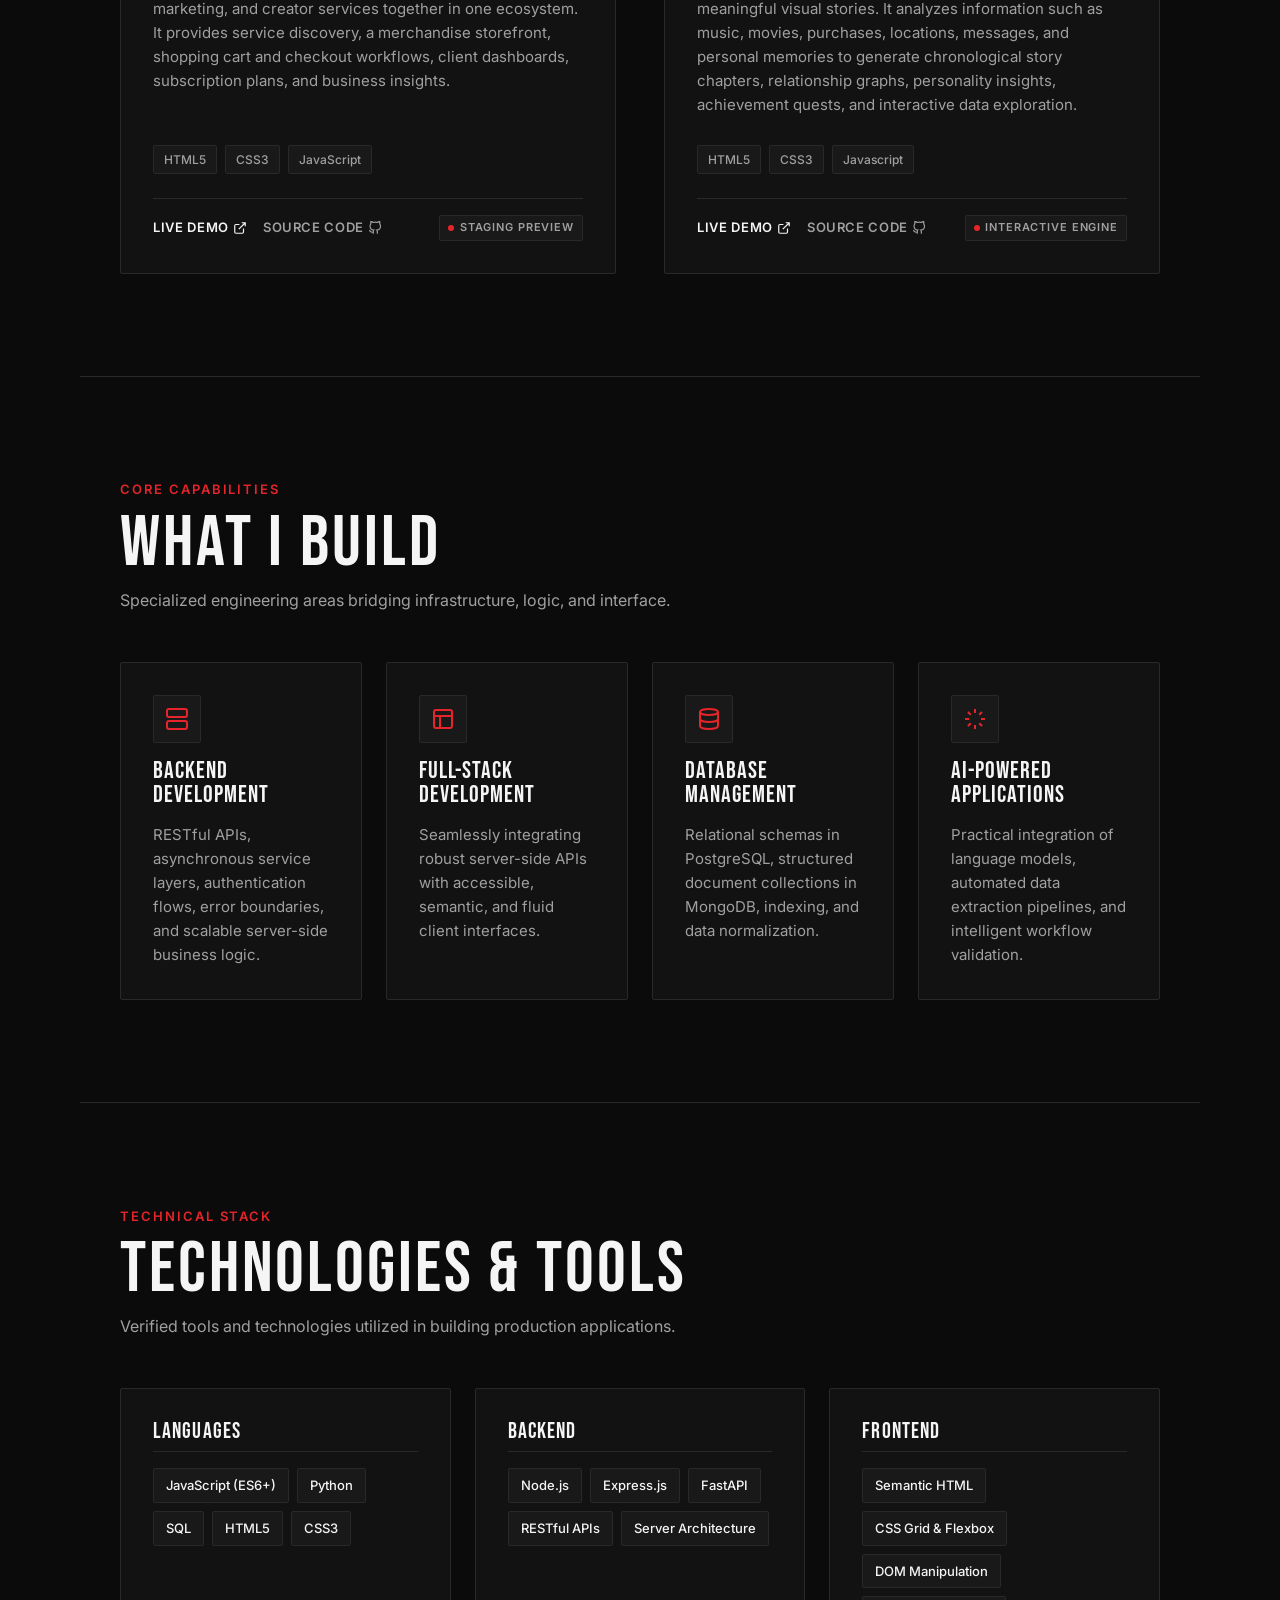
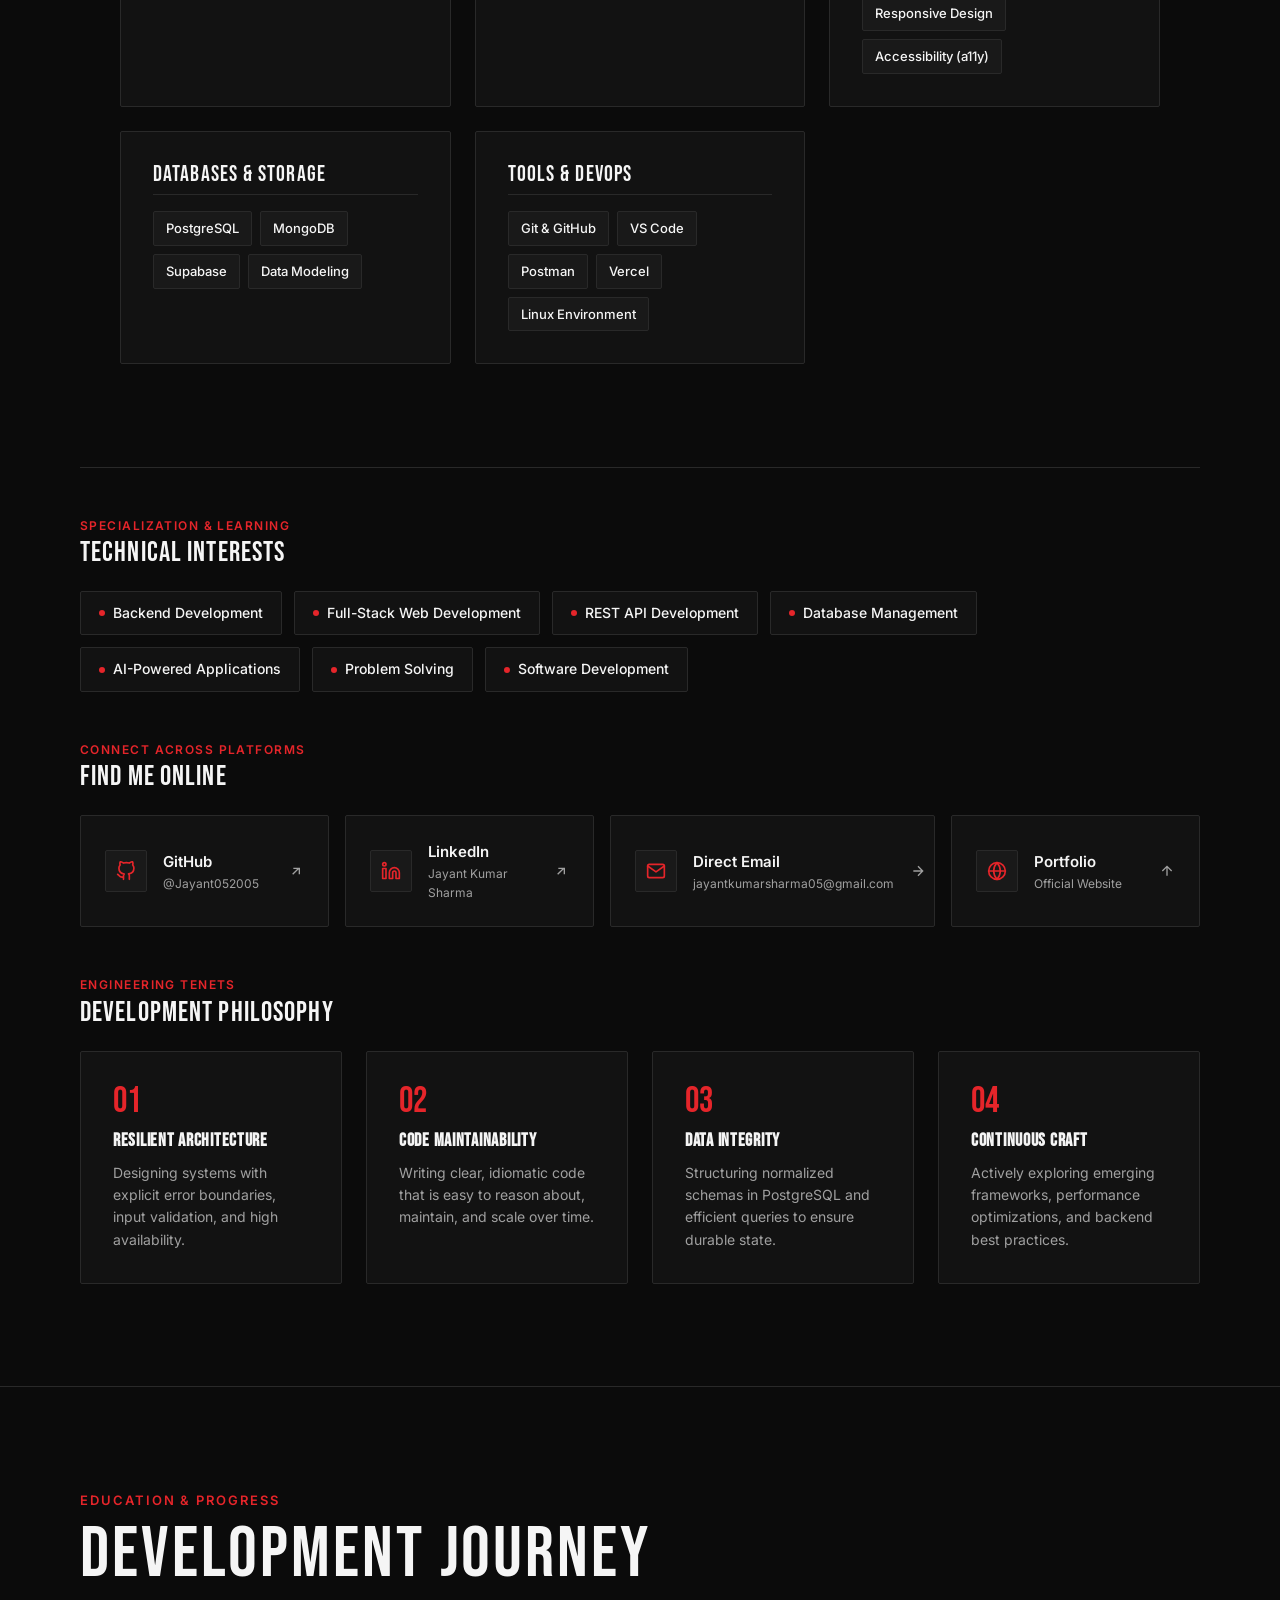
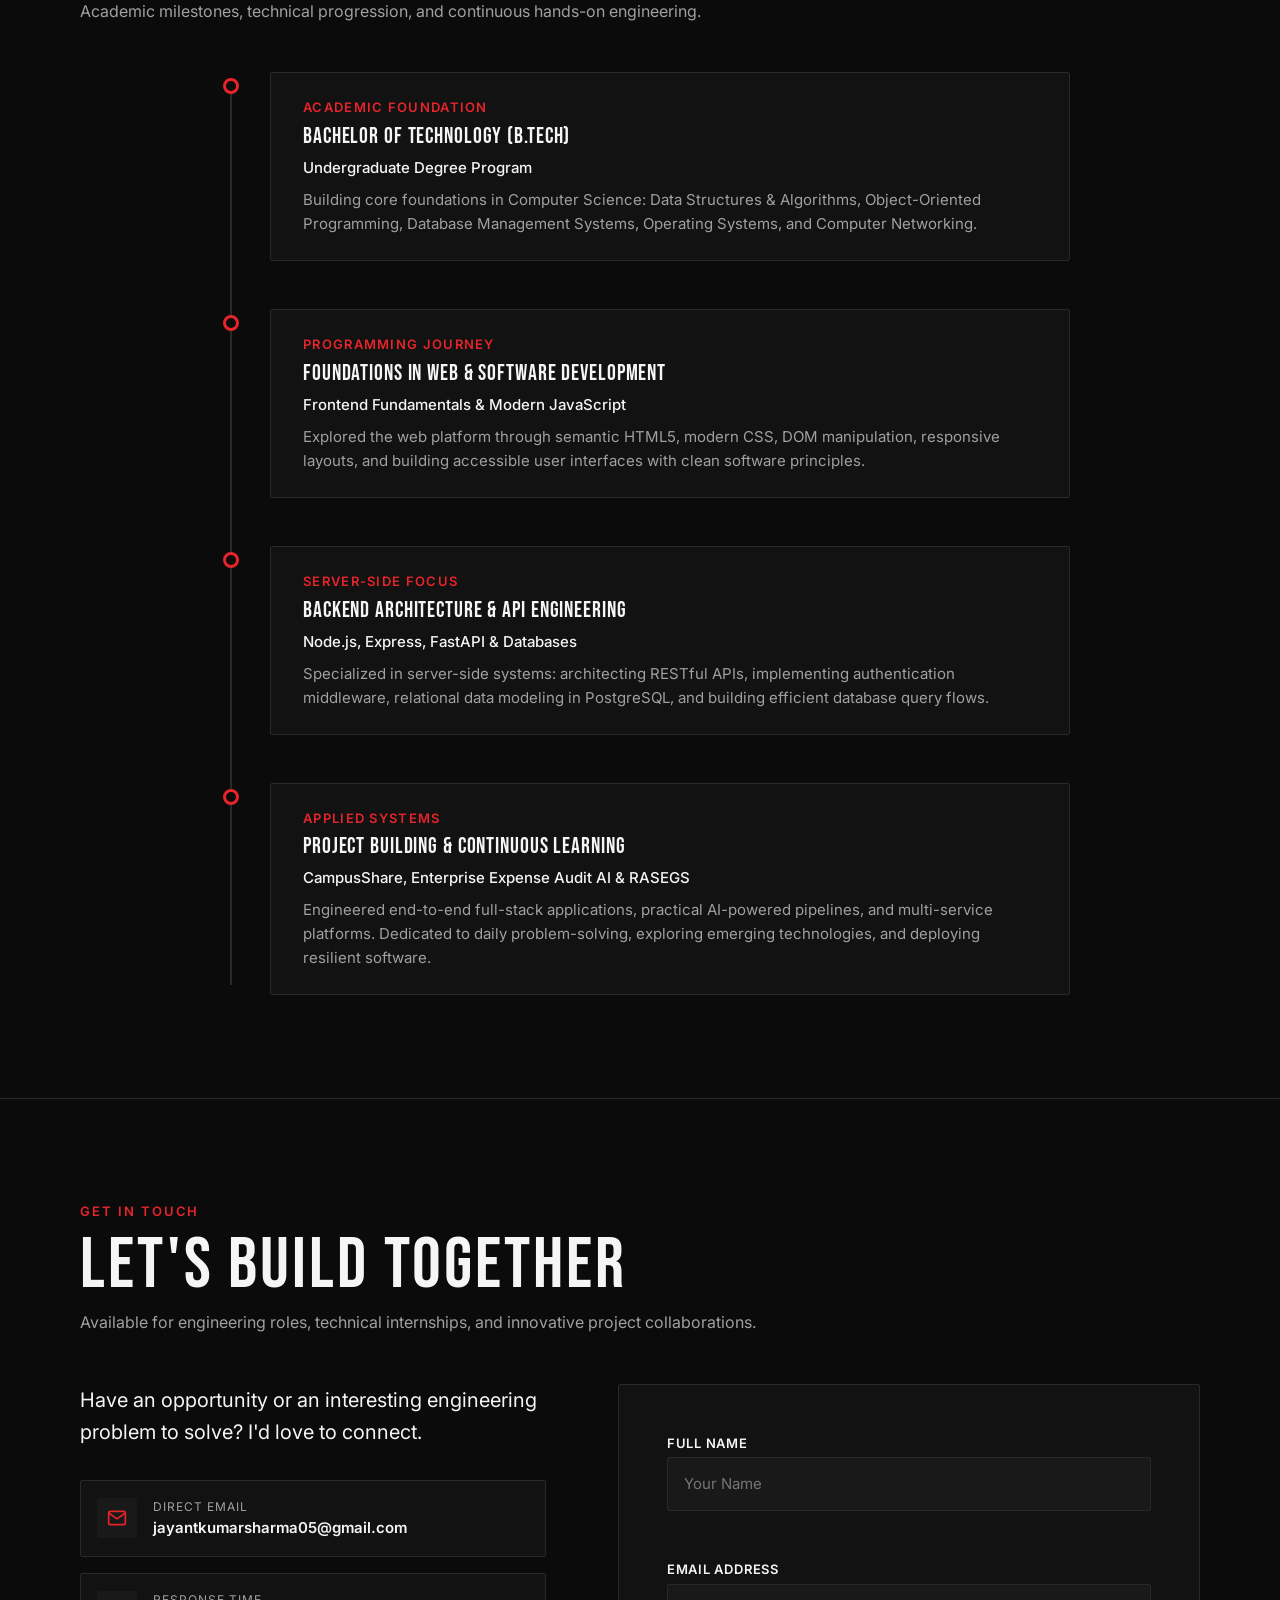
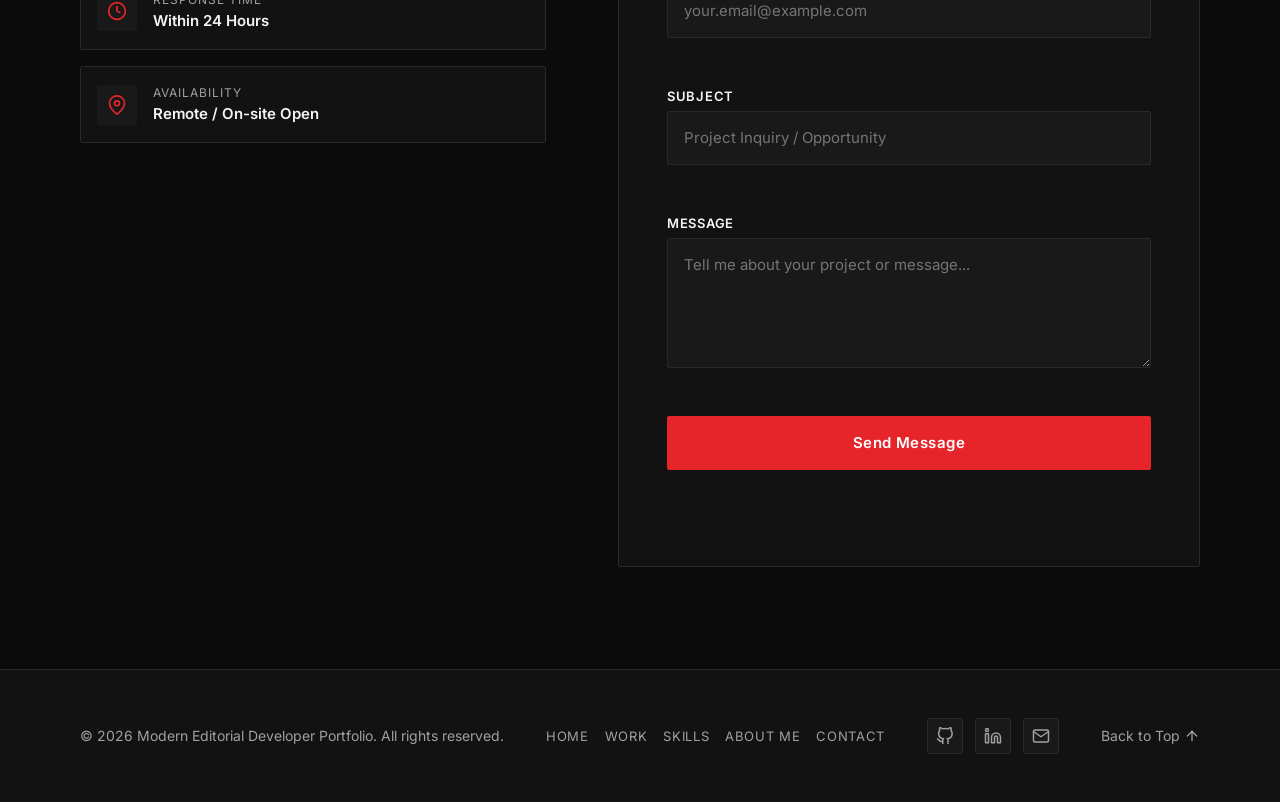
==== commit 0c5898c5: "feat: add interactive dragon portfolio component and testing suite" ====
--- a/index.html
+++ b/index.html
@@ -128,57 +128,47 @@
               <a href="#contact" class="btn btn-secondary">Let's Connect</a>
             </div>
 
-            <!-- Dragon Interactive Controls HUD (Phase 9) -->
+            <!-- Dragon Interactive Controls HUD -->
             <div id="dragon-interactive-controls" class="dragon-interactive-controls" role="group"
               aria-label="Dragon Interactive Controls">
-              <button type="button" id="dragon-roar-btn" class="dragon-hud-btn" aria-label="Trigger Dragon Roar"
-                title="Dragon Roar (Hotkey: R)">
-                <svg width="14" height="14" viewBox="0 0 24 24" fill="none" stroke="currentColor" stroke-width="2"
-                  aria-hidden="true">
-                  <circle cx="12" cy="12" r="10" />
-                  <path d="M8 14s1.5 2 4 2 4-2 4-2" />
-                  <line x1="9" y1="9" x2="9.01" y2="9" />
-                  <line x1="15" y1="9" x2="15.01" y2="9" />
+              <button type="button" id="dragon-roar-btn" class="dragon-hud-btn"
+                aria-label="Roar" data-tooltip="Roar" title="Roar">
+                <svg width="18" height="18" viewBox="0 0 24 24" fill="none" stroke="currentColor" stroke-width="2"
+                  stroke-linecap="round" stroke-linejoin="round" aria-hidden="true">
+                  <path d="M2 10v4" />
+                  <path d="M6 6v12" />
+                  <path d="M10 3v18" />
+                  <path d="M14 8v8" />
+                  <path d="M18 5v14" />
+                  <path d="M22 10v4" />
                 </svg>
-                <span>Roar</span>
+                <span class="sr-only">Roar</span>
               </button>
               <button type="button" id="dragon-fire-btn" class="dragon-hud-btn fire-btn"
-                aria-label="Trigger Fire Breath" title="Fire Breath (Hotkey: F)">
-                <svg width="14" height="14" viewBox="0 0 24 24" fill="none" stroke="currentColor" stroke-width="2"
-                  aria-hidden="true">
+                aria-label="Fire Breath" data-tooltip="Fire Breath" title="Fire Breath">
+                <svg width="18" height="18" viewBox="0 0 24 24" fill="none" stroke="currentColor" stroke-width="2"
+                  stroke-linecap="round" stroke-linejoin="round" aria-hidden="true">
                   <path
                     d="M8.5 14.5A2.5 2.5 0 0 0 11 12c0-1.38-.5-2-1-3-1.072-2.143-.224-4.054 2-6 .5 2.5 2 4.9 4 6.5 2 1.6 3 3.5 3 5.5a7 7 0 1 1-14 0c0-1.153.433-2.294 1-3a2.5 2.5 0 0 0 2.5 2.5z" />
                 </svg>
-                <span>Fire</span>
+                <span class="sr-only">Fire Breath</span>
               </button>
               <button type="button" id="dragon-sound-btn" class="dragon-hud-btn sound-btn"
-                aria-label="Mute Dragon Audio" title="Mute/Unmute Audio (Hotkey: M)">
-                <svg id="dragon-sound-icon-on" width="14" height="14" viewBox="0 0 24 24" fill="none"
-                  stroke="currentColor" stroke-width="2" aria-hidden="true">
+                aria-label="Sound On" data-tooltip="Sound On" title="Sound On">
+                <svg id="dragon-sound-icon-on" width="18" height="18" viewBox="0 0 24 24" fill="none"
+                  stroke="currentColor" stroke-width="2" stroke-linecap="round" stroke-linejoin="round"
+                  aria-hidden="true">
                   <polygon points="11 5 6 9 2 9 2 15 6 15 11 19 11 5" />
                   <path d="M19.07 4.93a10 10 0 0 1 0 14.14M15.54 8.46a5 5 0 0 1 0 7.07" />
                 </svg>
-                <svg id="dragon-sound-icon-off" class="is-hidden" width="14" height="14" viewBox="0 0 24 24" fill="none"
-                  stroke="currentColor" stroke-width="2" aria-hidden="true">
+                <svg id="dragon-sound-icon-off" class="is-hidden" width="18" height="18" viewBox="0 0 24 24" fill="none"
+                  stroke="currentColor" stroke-width="2" stroke-linecap="round" stroke-linejoin="round"
+                  aria-hidden="true">
                   <polygon points="11 5 6 9 2 9 2 15 6 15 11 19 11 5" />
                   <line x1="23" y1="9" x2="17" y2="15" />
                   <line x1="17" y1="9" x2="23" y2="15" />
                 </svg>
-                <span id="dragon-sound-label">Sound</span>
-              </button>
-              <div class="dragon-volume-control" title="Adjust Dragon Volume">
-                <label for="dragon-volume-slider" class="sr-only">Dragon Volume</label>
-                <input type="range" id="dragon-volume-slider" min="0" max="100" value="75"
-                  aria-label="Dragon Volume Slider" class="dragon-volume-slider">
-              </div>
-              <button type="button" id="dragon-replay-btn" class="dragon-hud-btn replay-btn"
-                aria-label="Replay Cinematic Awakening" title="Replay Intro (Hotkey: P)">
-                <svg width="14" height="14" viewBox="0 0 24 24" fill="none" stroke="currentColor" stroke-width="2"
-                  aria-hidden="true">
-                  <polyline points="1 4 1 10 7 10" />
-                  <path d="M3.51 15a9 9 0 1 0 2.13-9.36L1 10" />
-                </svg>
-                <span>Replay</span>
+                <span id="dragon-sound-label" class="sr-only">Sound On</span>
               </button>
             </div>
           </div>
--- a/css/dragon.css
+++ b/css/dragon.css
@@ -16,8 +16,10 @@
   left: 0;
   width: 100%;
   height: 100%;
-  z-index: 1; /* Sits behind hero content */
-  pointer-events: none; /* Allows natural interaction with all portfolio buttons and links */
+  z-index: 1;
+  /* Sits behind hero content */
+  pointer-events: none;
+  /* Allows natural interaction with all portfolio buttons and links */
   overflow: hidden;
 }
 
@@ -115,26 +117,24 @@
   }
 }
 
-/* 5. Dragon Interactive HUD Controls (Phase 7: Roar & Fire Controls) */
+/* 5. Dragon Interactive HUD Controls (Compact 3-Button Icon Bar) */
 .dragon-interactive-controls {
   display: flex;
   align-items: center;
-  gap: 0.75rem;
+  gap: 0.65rem;
   margin-top: 1.25rem;
   position: relative;
   z-index: 10;
 }
 
 .dragon-hud-btn {
+  position: relative;
   display: inline-flex;
   align-items: center;
-  gap: 0.5rem;
-  padding: 0.55rem 1rem;
-  font-family: var(--font-body);
-  font-size: 0.8rem;
-  font-weight: 600;
-  letter-spacing: 0.04em;
-  text-transform: uppercase;
+  justify-content: center;
+  width: 42px;
+  height: 42px;
+  padding: 0;
   color: var(--color-text);
   background: rgba(22, 22, 22, 0.85);
   border: 1px solid var(--color-border);
@@ -164,8 +164,15 @@
 }
 
 .dragon-hud-btn svg {
+  width: 18px;
+  height: 18px;
   color: var(--color-accent);
-  transition: transform 0.25s ease;
+  transition: transform 0.25s ease, color 0.25s ease;
+}
+
+.dragon-hud-btn svg.is-hidden,
+.is-hidden {
+  display: none !important;
 }
 
 .dragon-hud-btn:hover svg {
@@ -191,147 +198,179 @@
   color: var(--color-muted);
 }
 
-/* Volume Slider Control */
-.dragon-volume-control {
-  display: inline-flex;
-  align-items: center;
-  padding: 0.35rem 0.65rem;
-  background: rgba(22, 22, 22, 0.85);
-  border: 1px solid var(--color-border);
-  border-radius: var(--radius-sm);
-  backdrop-filter: blur(8px);
-  -webkit-backdrop-filter: blur(8px);
-}
-
-.dragon-volume-slider {
-  -webkit-appearance: none;
-  appearance: none;
-  width: 65px;
-  height: 4px;
-  background: rgba(255, 255, 255, 0.18);
-  border-radius: 2px;
-  outline: none;
-  cursor: pointer;
-  transition: background 0.2s ease;
-}
-
-.dragon-volume-slider:hover {
-  background: rgba(255, 255, 255, 0.3);
-}
-
-.dragon-volume-slider::-webkit-slider-thumb {
-  -webkit-appearance: none;
-  appearance: none;
-  width: 12px;
-  height: 12px;
-  border-radius: 50%;
-  background: var(--color-accent);
-  box-shadow: 0 0 6px rgba(229, 37, 42, 0.5);
-  cursor: pointer;
-  transition: transform 0.15s ease;
-}
-
-.dragon-volume-slider::-webkit-slider-thumb:hover {
-  transform: scale(1.2);
-}
-
-.dragon-volume-slider::-moz-range-thumb {
-  width: 12px;
-  height: 12px;
-  border-radius: 50%;
-  background: var(--color-accent);
-  border: none;
-  cursor: pointer;
-}
-
-/* 6. Cinematic Intro Overlay (Phase 9: Enter Experience & Skip Intro) */
-.dragon-intro-overlay {
-  position: fixed;
-  inset: 0;
-  z-index: 999;
-  background: rgba(8, 8, 8, 0.88);
-  backdrop-filter: blur(14px);
-  -webkit-backdrop-filter: blur(14px);
-  display: flex;
-  align-items: center;
-  justify-content: center;
-  padding: 1.5rem;
-  opacity: 1;
-  visibility: visible;
-  transition: opacity 0.65s cubic-bezier(0.16, 1, 0.3, 1), visibility 0.65s ease;
-}
-
-.dragon-intro-overlay.is-dismissed {
+/* Screen reader utility & strictly icon-only buttons */
+.sr-only,
+.dragon-hud-btn span {
+  position: absolute;
+  width: 1px;
+  height: 1px;
+  padding: 0;
+  margin: -1px;
+  overflow: hidden;
+  clip: rect(0, 0, 0, 0);
+  white-space: nowrap;
+  border: 0;
+}
+
+/* Tooltip bubble on hover and keyboard focus */
+.dragon-hud-btn::after {
+  content: attr(data-tooltip);
+  position: absolute;
+  bottom: calc(100% + 9px);
+  left: 50%;
+  transform: translateX(-50%) translateY(4px);
+  background: #111111;
+  border: 1px solid rgba(229, 37, 42, 0.45);
+  border-top: 2px solid var(--color-accent);
+  color: #ffffff;
+  font-family: var(--font-body);
+  font-size: 0.6875rem;
+  font-weight: 600;
+  letter-spacing: 0.03em;
+  padding: 0.28rem 0.6rem;
+  border-radius: 4px;
+  white-space: nowrap;
+  pointer-events: none;
   opacity: 0;
   visibility: hidden;
+  transition: opacity 180ms ease, transform 180ms ease, visibility 180ms;
+  box-shadow: 0 4px 14px rgba(0, 0, 0, 0.75), 0 0 10px rgba(229, 37, 42, 0.2);
+  z-index: 25;
+}
+
+/* Tooltip arrow pointing down toward icon */
+.dragon-hud-btn::before {
+  content: '';
+  position: absolute;
+  bottom: calc(100% + 3px);
+  left: 50%;
+  transform: translateX(-50%) translateY(4px);
+  width: 0;
+  height: 0;
+  border-left: 5px solid transparent;
+  border-right: 5px solid transparent;
+  border-top: 6px solid #111111;
   pointer-events: none;
-}
-
-.dragon-intro-card {
-  max-width: 480px;
-  width: 100%;
-  background: rgba(18, 18, 18, 0.95);
-  border: 1px solid var(--color-border);
-  border-top: 3px solid var(--color-accent);
-  border-radius: var(--radius-md);
-  padding: 2.5rem 2rem;
-  text-align: center;
-  box-shadow: 0 20px 60px rgba(0, 0, 0, 0.8), 0 0 30px rgba(229, 37, 42, 0.12);
-  transform: translateY(0);
-  transition: transform 0.5s ease;
-}
-
-.dragon-intro-overlay.is-dismissed .dragon-intro-card {
-  transform: translateY(20px);
-}
-
-.dragon-intro-tag {
-  display: inline-block;
-  font-family: var(--font-body);
-  font-size: 0.75rem;
-  font-weight: 600;
-  letter-spacing: 0.12em;
-  text-transform: uppercase;
-  color: #FF4D50;
-  margin-bottom: 0.75rem;
-}
-
-.dragon-intro-heading {
-  font-family: var(--font-display);
-  font-size: 2.25rem;
-  letter-spacing: 0.04em;
-  color: #ffffff;
-  margin-bottom: 0.75rem;
-}
-
-.dragon-intro-text {
-  font-family: var(--font-body);
-  font-size: 0.9rem;
-  line-height: 1.6;
-  color: var(--color-muted);
-  margin-bottom: 2rem;
-}
-
-.dragon-intro-actions {
-  display: flex;
-  align-items: center;
-  justify-content: center;
-  gap: 1rem;
-}
-
-.dragon-intro-actions .btn {
-  padding: 0.75rem 1.4rem;
-  font-size: 0.85rem;
-}
-
-/* Responsive HUD Bar Wrapping */
-@media (max-width: 768px) {
-  .dragon-interactive-controls {
-    flex-wrap: wrap;
-    gap: 0.5rem;
-  }
-  .dragon-volume-slider {
-    width: 50px;
-  }
-}
-
+  opacity: 0;
+  visibility: hidden;
+  transition: opacity 180ms ease, transform 180ms ease, visibility 180ms;
+  filter: drop-shadow(0 2px 2px rgba(0, 0, 0, 0.6));
+  z-index: 26;
+}
+
+/* Fire button tooltip accent */
+.dragon-hud-btn.fire-btn::after {
+  border-color: rgba(255, 106, 0, 0.45);
+  border-top: 2px solid #ff6a00;
+  box-shadow: 0 4px 14px rgba(0, 0, 0, 0.75), 0 0 10px rgba(255, 106, 0, 0.2);
+}
+
+/* Show tooltip on hover and keyboard focus */
+.dragon-hud-btn:hover::after,
+
+  .dragon-hud-btn:hover::before,
+  .dragon-hud-btn:focus-visible::after,
+  .dragon-hud-btn:focus-visible::before {
+    opacity: 1;
+    visibility: visible;
+    transform: translateX(-50%) translateY(0);
+  }
+
+  /* Mobile & touch devices: prevent sticky hover tooltip on tap */
+  @media (hover: none) {
+
+    .dragon-hud-btn:hover::after,
+    .dragon-hud-btn:hover::before {
+      opacity: 0;
+      visibility: hidden;
+    }
+  }
+
+  /* 6. Cinematic Intro Overlay (Phase 9: Enter Experience & Skip Intro) */
+  .dragon-intro-overlay {
+    position: fixed;
+    inset: 0;
+    z-index: 999;
+    background: rgba(8, 8, 8, 0.88);
+    backdrop-filter: blur(14px);
+    -webkit-backdrop-filter: blur(14px);
+    display: flex;
+    align-items: center;
+    justify-content: center;
+    padding: 1.25rem;
+    opacity: 1;
+    visibility: visible;
+    transition: opacity 0.65s cubic-bezier(0.16, 1, 0.3, 1), visibility 0.65s ease;
+    cursor: pointer;
+  }
+
+  .dragon-intro-overlay.is-dismissed {
+    opacity: 0;
+    visibility: hidden;
+    pointer-events: none;
+  }
+
+  .dragon-intro-card {
+    max-width: 360px;
+    width: 100%;
+    background: rgba(18, 18, 18, 0.95);
+    border: 1px solid var(--color-border);
+    border-top: 3px solid var(--color-accent);
+    border-radius: var(--radius-md);
+    padding: 1.5rem 1.4rem 1.35rem;
+    text-align: center;
+    box-shadow: 0 16px 45px rgba(0, 0, 0, 0.8), 0 0 25px rgba(229, 37, 42, 0.12);
+    transform: translateY(0);
+    transition: transform 0.5s ease;
+    cursor: default;
+  }
+
+  .dragon-intro-overlay.is-dismissed .dragon-intro-card {
+    transform: translateY(16px);
+  }
+
+  .dragon-intro-tag {
+    display: inline-block;
+    font-family: var(--font-body);
+    font-size: 0.6875rem;
+    font-weight: 600;
+    letter-spacing: 0.12em;
+    text-transform: uppercase;
+    color: #FF4D50;
+    margin-bottom: 0.35rem;
+  }
+
+  .dragon-intro-heading {
+    font-family: var(--font-display);
+    font-size: 1.5rem;
+    letter-spacing: 0.04em;
+    color: #ffffff;
+    margin-bottom: 0.45rem;
+  }
+
+  .dragon-intro-text {
+    font-family: var(--font-body);
+    font-size: 0.8125rem;
+    line-height: 1.5;
+    color: var(--color-muted);
+    margin-bottom: 1.25rem;
+  }
+
+  .dragon-intro-actions {
+    display: flex;
+    align-items: center;
+    justify-content: center;
+    gap: 0.65rem;
+  }
+
+  .dragon-intro-actions .btn {
+    padding: 0.55rem 1.1rem;
+    font-size: 0.8rem;
+  }
+
+  /* Responsive HUD Bar Wrapping */
+  @media (max-width: 768px) {
+    .dragon-interactive-controls {
+      gap: 0.5rem;
+    }
+  }
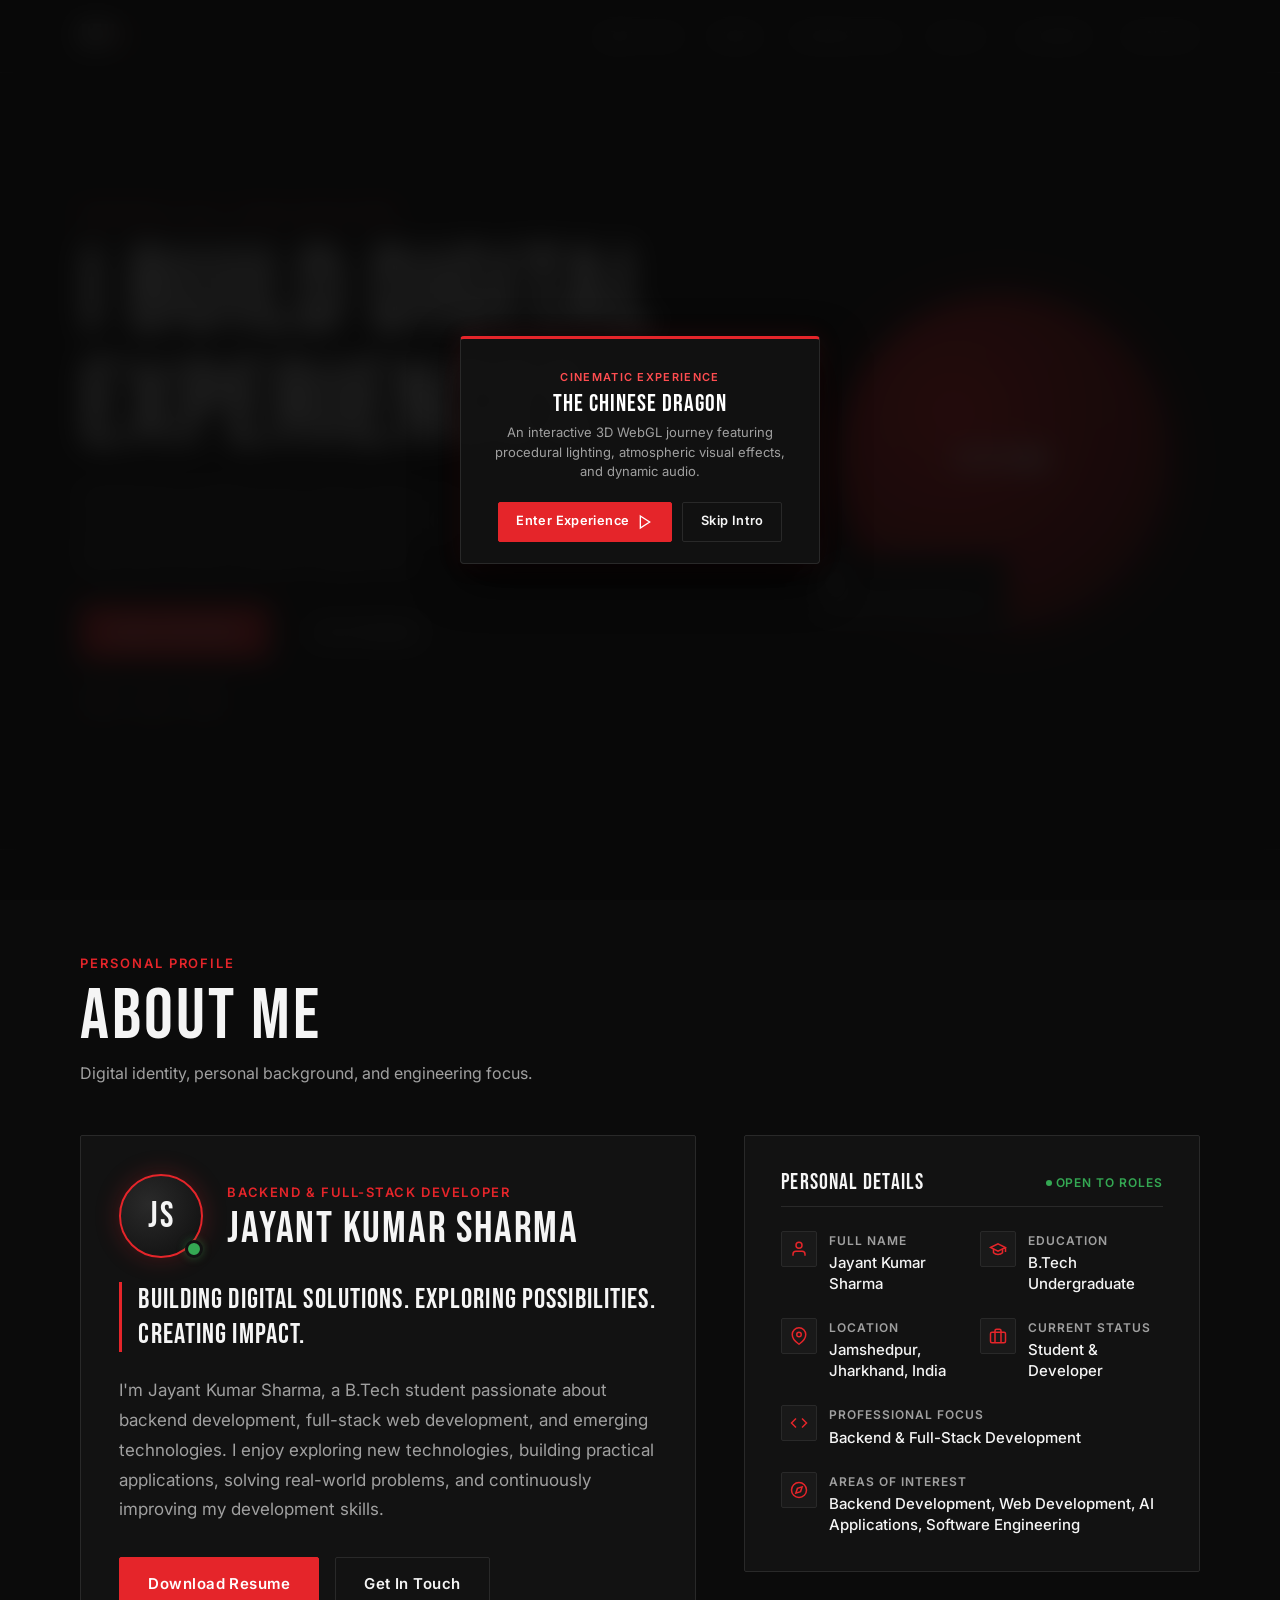
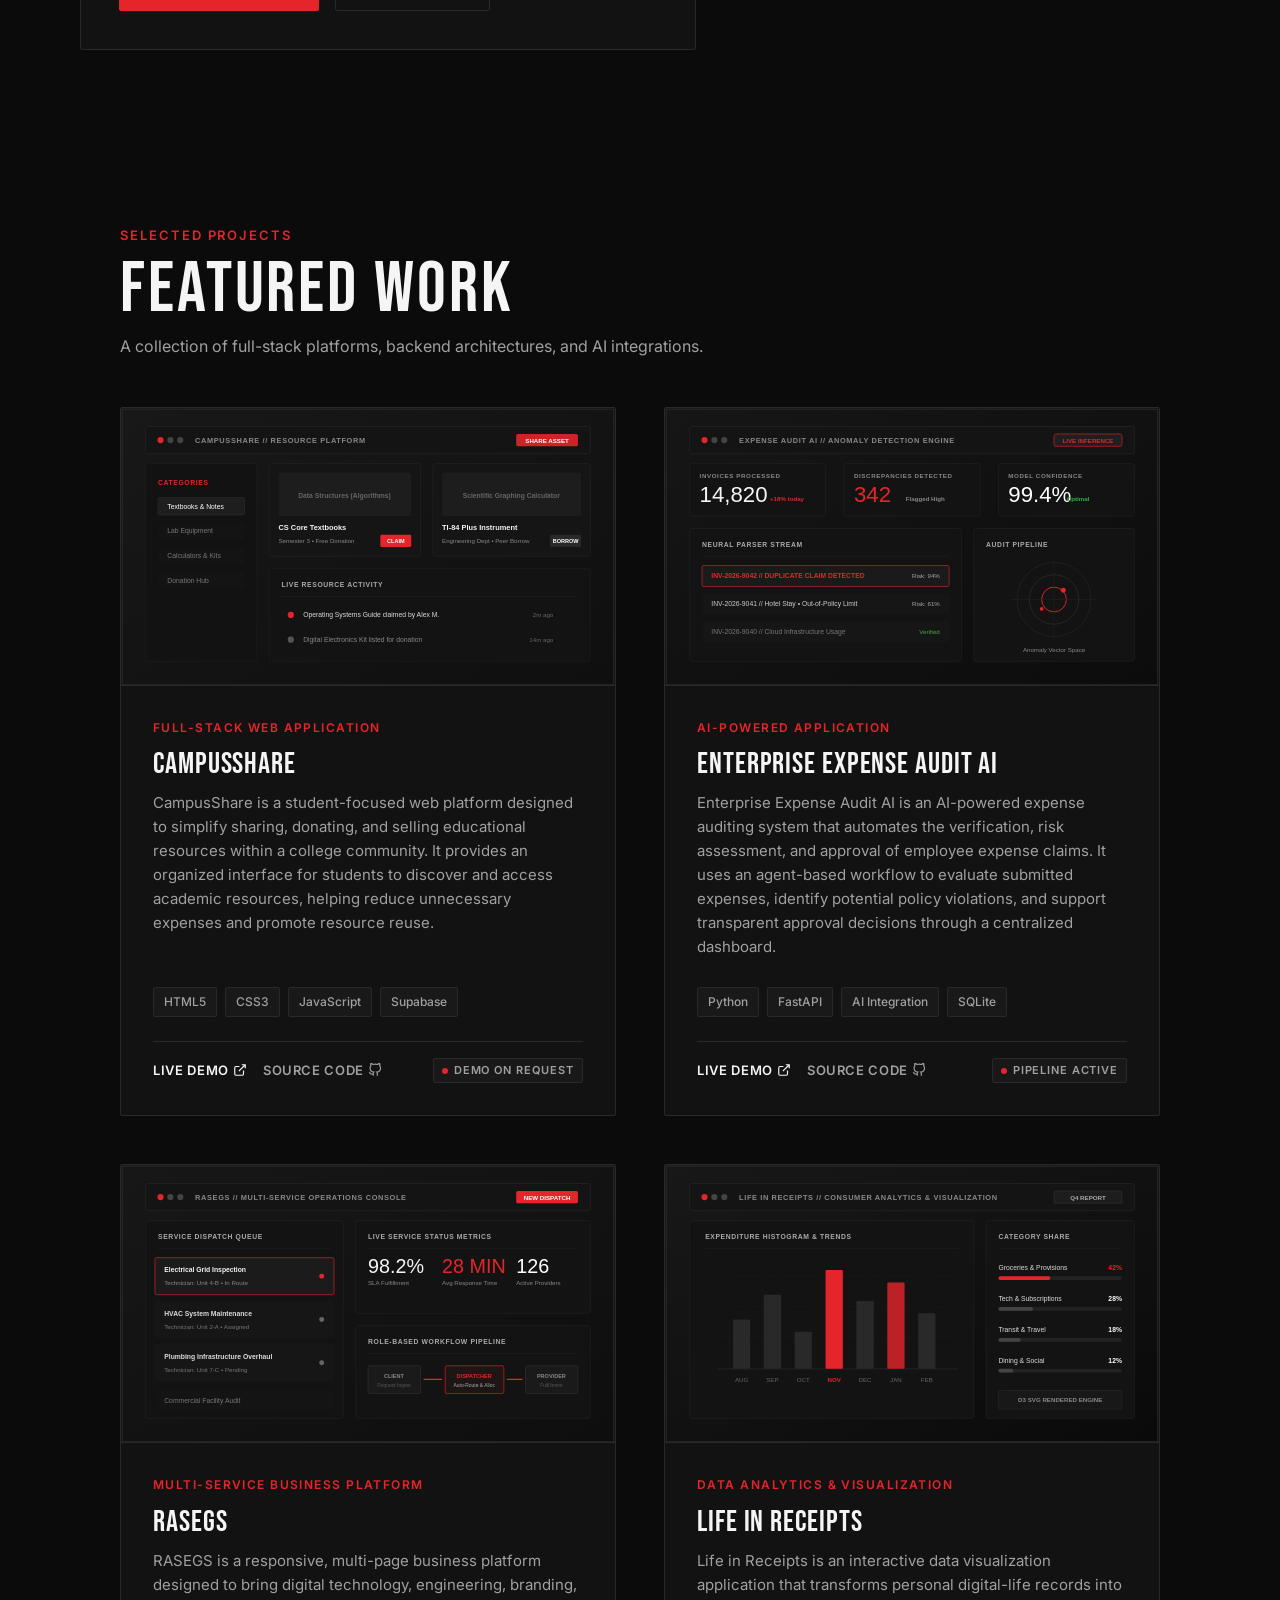
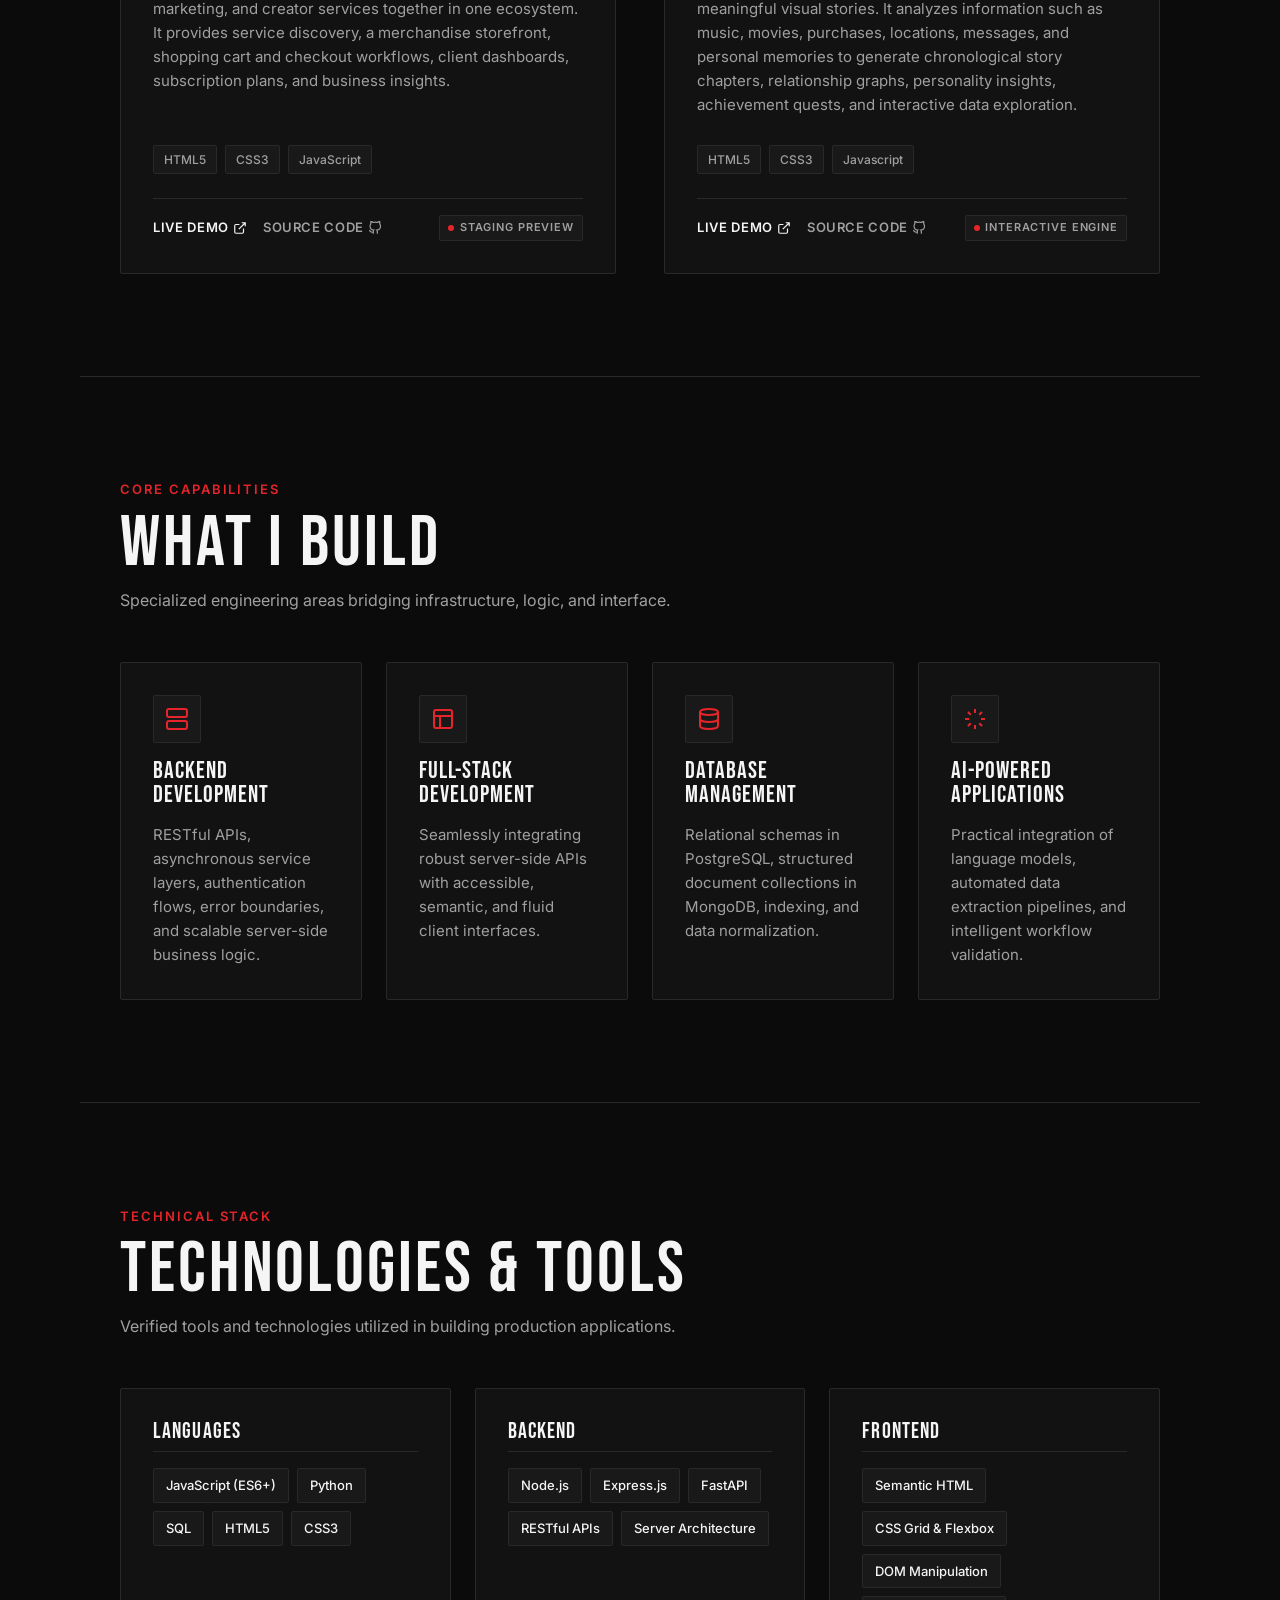
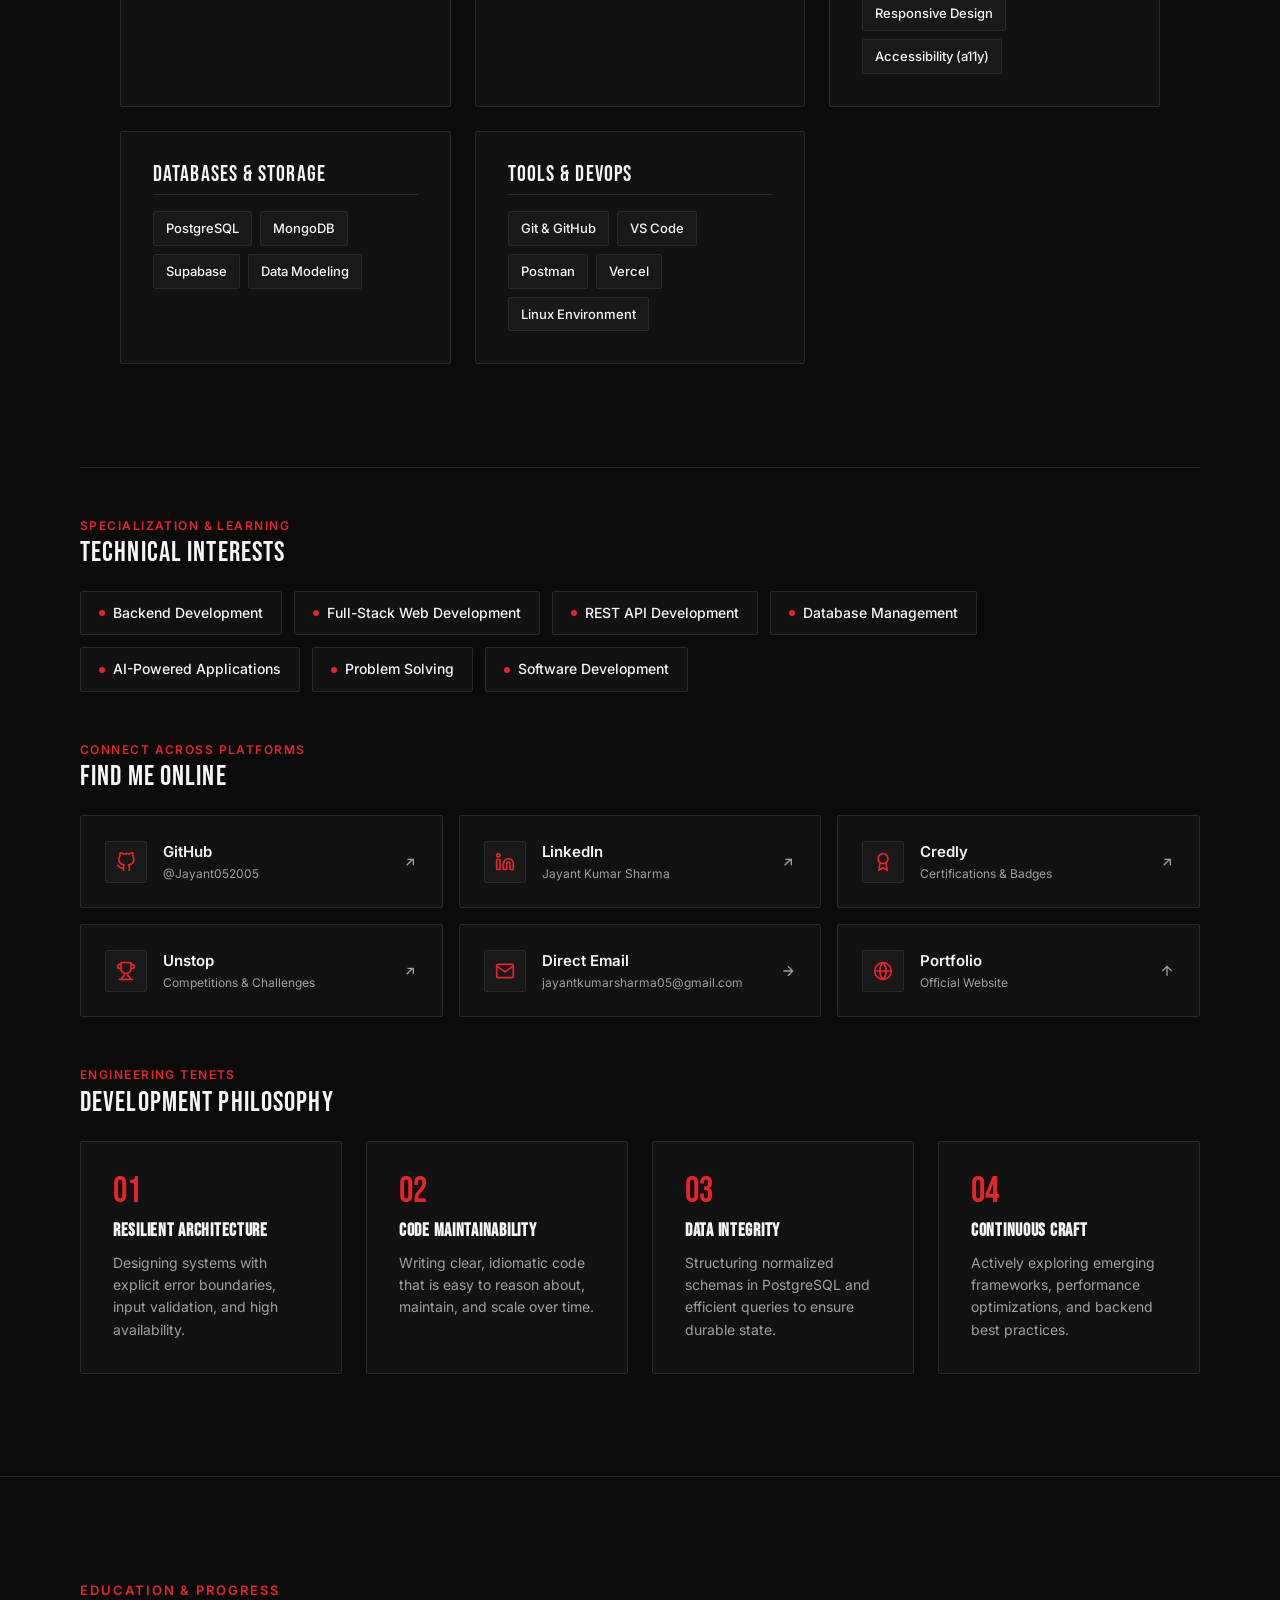
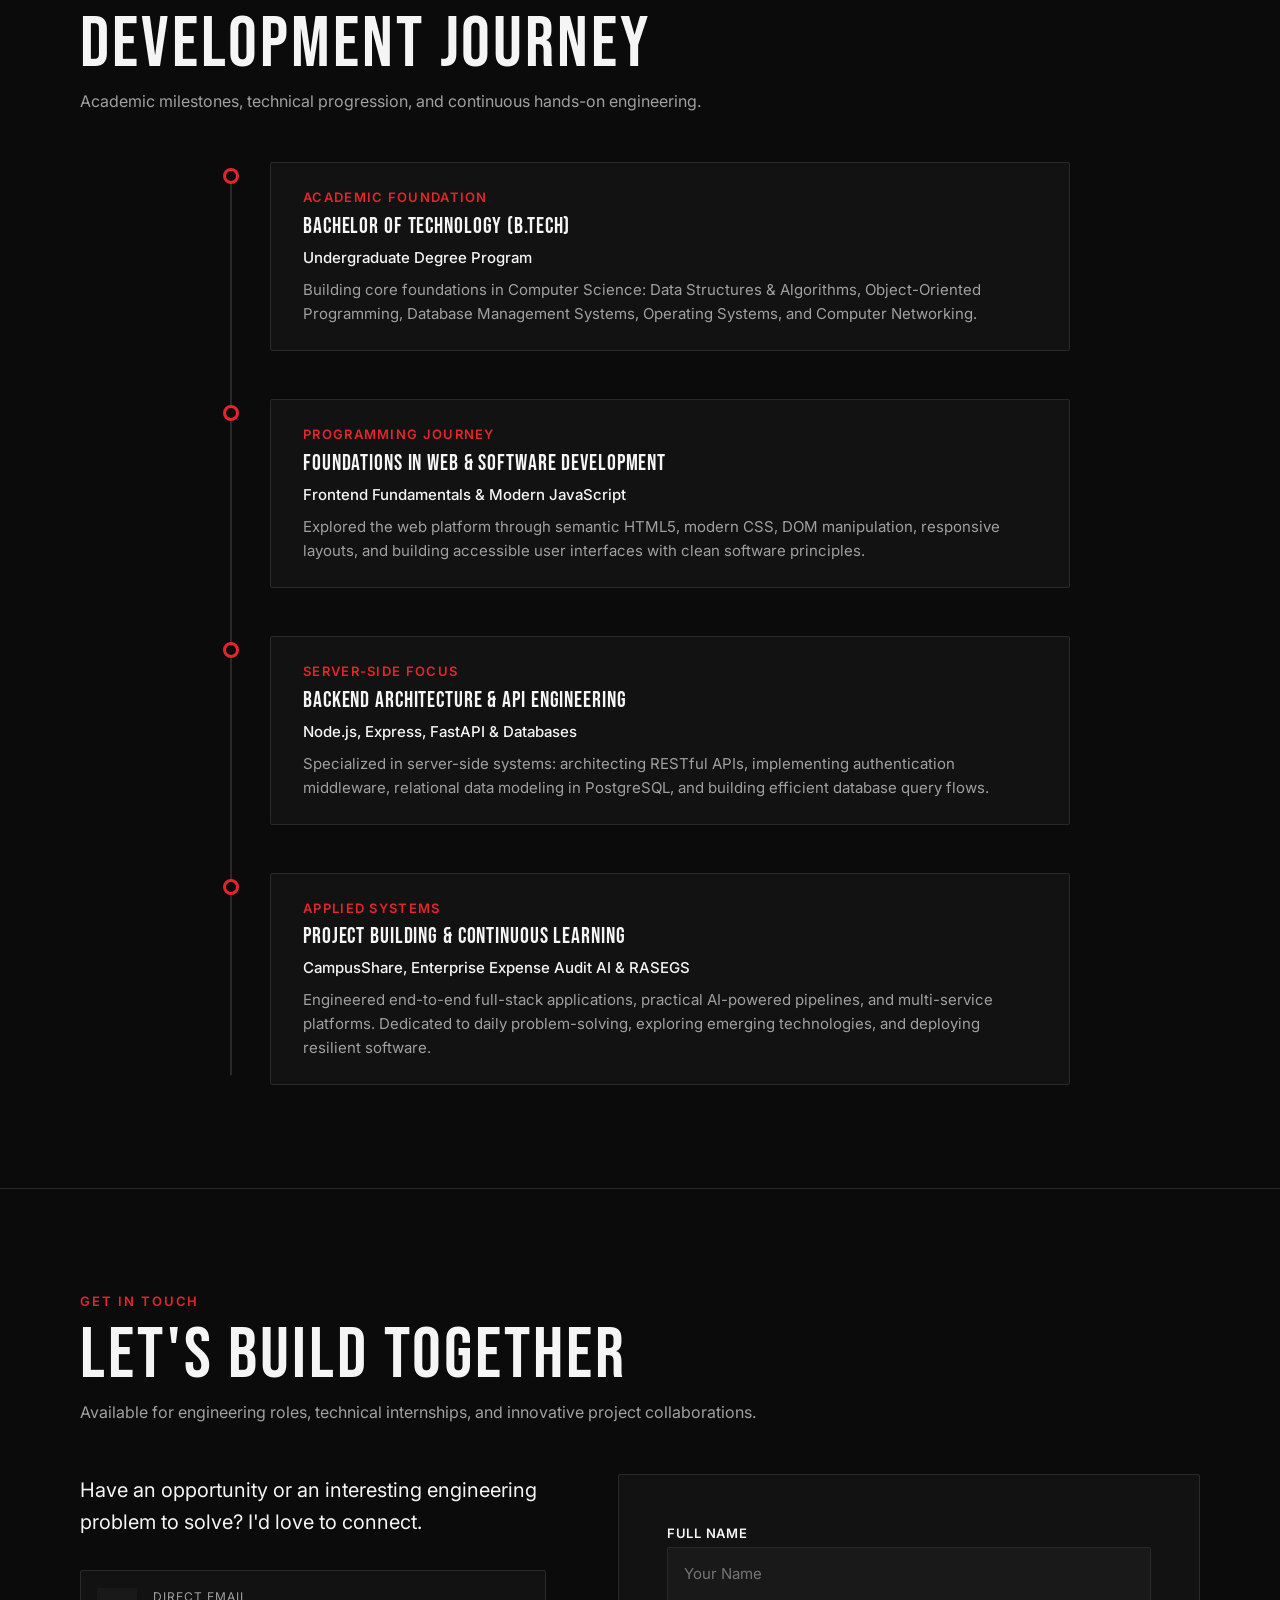
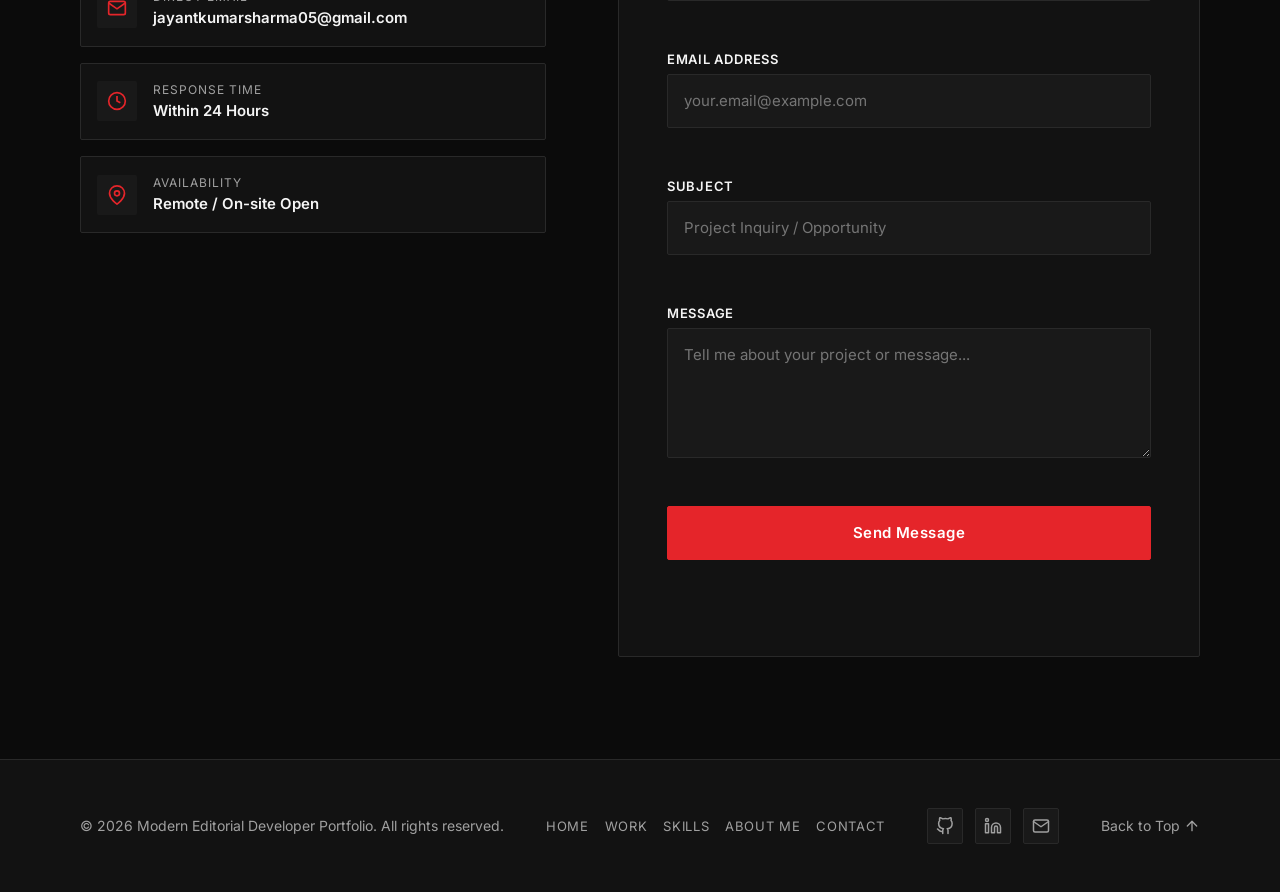
==== commit 7ea2ab8d: "feat: add portfolio stylesheet and resume asset with index structure" ====
--- a/index.html
+++ b/index.html
@@ -770,6 +770,58 @@
               </svg>
             </a>
 
+            <!-- Credly Link -->
+            <a href="https://www.credly.com/users/jayant-kumar-sharma/badges/credly" target="_blank"
+              rel="noopener noreferrer" class="social-profile-card"
+              aria-label="Visit Jayant's Credly Profile — View my professional certifications and digital badges"
+              title="View my professional certifications and digital badges.">
+              <div class="social-profile-info">
+                <div class="social-profile-icon" aria-hidden="true">
+                  <svg width="20" height="20" viewBox="0 0 24 24" fill="none" stroke="currentColor" stroke-width="2"
+                    stroke-linecap="round" stroke-linejoin="round">
+                    <circle cx="12" cy="8" r="6" />
+                    <path d="M15.477 12.89 17 22l-5-3-5 3 1.523-9.11" />
+                  </svg>
+                </div>
+                <div class="social-profile-text">
+                  <span class="social-platform-name">Credly</span>
+                  <span class="social-platform-handle">Certifications &amp; Badges</span>
+                </div>
+              </div>
+              <svg class="social-card-arrow" width="16" height="16" viewBox="0 0 24 24" fill="none"
+                stroke="currentColor" stroke-width="2" aria-hidden="true">
+                <path d="M7 17l9.2-9.2M17 17V8H8" />
+              </svg>
+            </a>
+
+            <!-- Unstop Link -->
+            <a href="https://unstop.com/u/jayansha88250" target="_blank"
+              rel="noopener noreferrer" class="social-profile-card"
+              aria-label="Visit Jayant's Unstop Profile — Explore my competitions, challenges, and professional opportunities"
+              title="Explore my competitions, challenges, and professional opportunities.">
+              <div class="social-profile-info">
+                <div class="social-profile-icon" aria-hidden="true">
+                  <svg width="20" height="20" viewBox="0 0 24 24" fill="none" stroke="currentColor" stroke-width="2"
+                    stroke-linecap="round" stroke-linejoin="round">
+                    <path d="M6 9H4.5a2.5 2.5 0 0 1 0-5H6" />
+                    <path d="M18 9h1.5a2.5 2.5 0 0 0 0-5H18" />
+                    <path d="M4 22h16" />
+                    <path d="M10 14.66V17c0 .55-.47.98-.97 1.21C7.85 18.75 7 20.24 7 22" />
+                    <path d="M14 14.66V17c0 .55.47.98.97 1.21C16.15 18.75 17 20.24 17 22" />
+                    <path d="M18 2H6v7a6 6 0 0 0 12 0V2Z" />
+                  </svg>
+                </div>
+                <div class="social-profile-text">
+                  <span class="social-platform-name">Unstop</span>
+                  <span class="social-platform-handle">Competitions &amp; Challenges</span>
+                </div>
+              </div>
+              <svg class="social-card-arrow" width="16" height="16" viewBox="0 0 24 24" fill="none"
+                stroke="currentColor" stroke-width="2" aria-hidden="true">
+                <path d="M7 17l9.2-9.2M17 17V8H8" />
+              </svg>
+            </a>
+
             <!-- Direct Email Link -->
             <a href="mailto:jayantkumarsharma05@gmail.com" class="social-profile-card"
               aria-label="Send Direct Email to Jayant">
--- a/css/style.css
+++ b/css/style.css
@@ -886,7 +886,7 @@
 /* Social & Professional Links ("Find Me Online") */
 .social-links-grid {
   display: grid;
-  grid-template-columns: repeat(4, 1fr);
+  grid-template-columns: repeat(3, 1fr);
   gap: var(--space-md);
 }
 
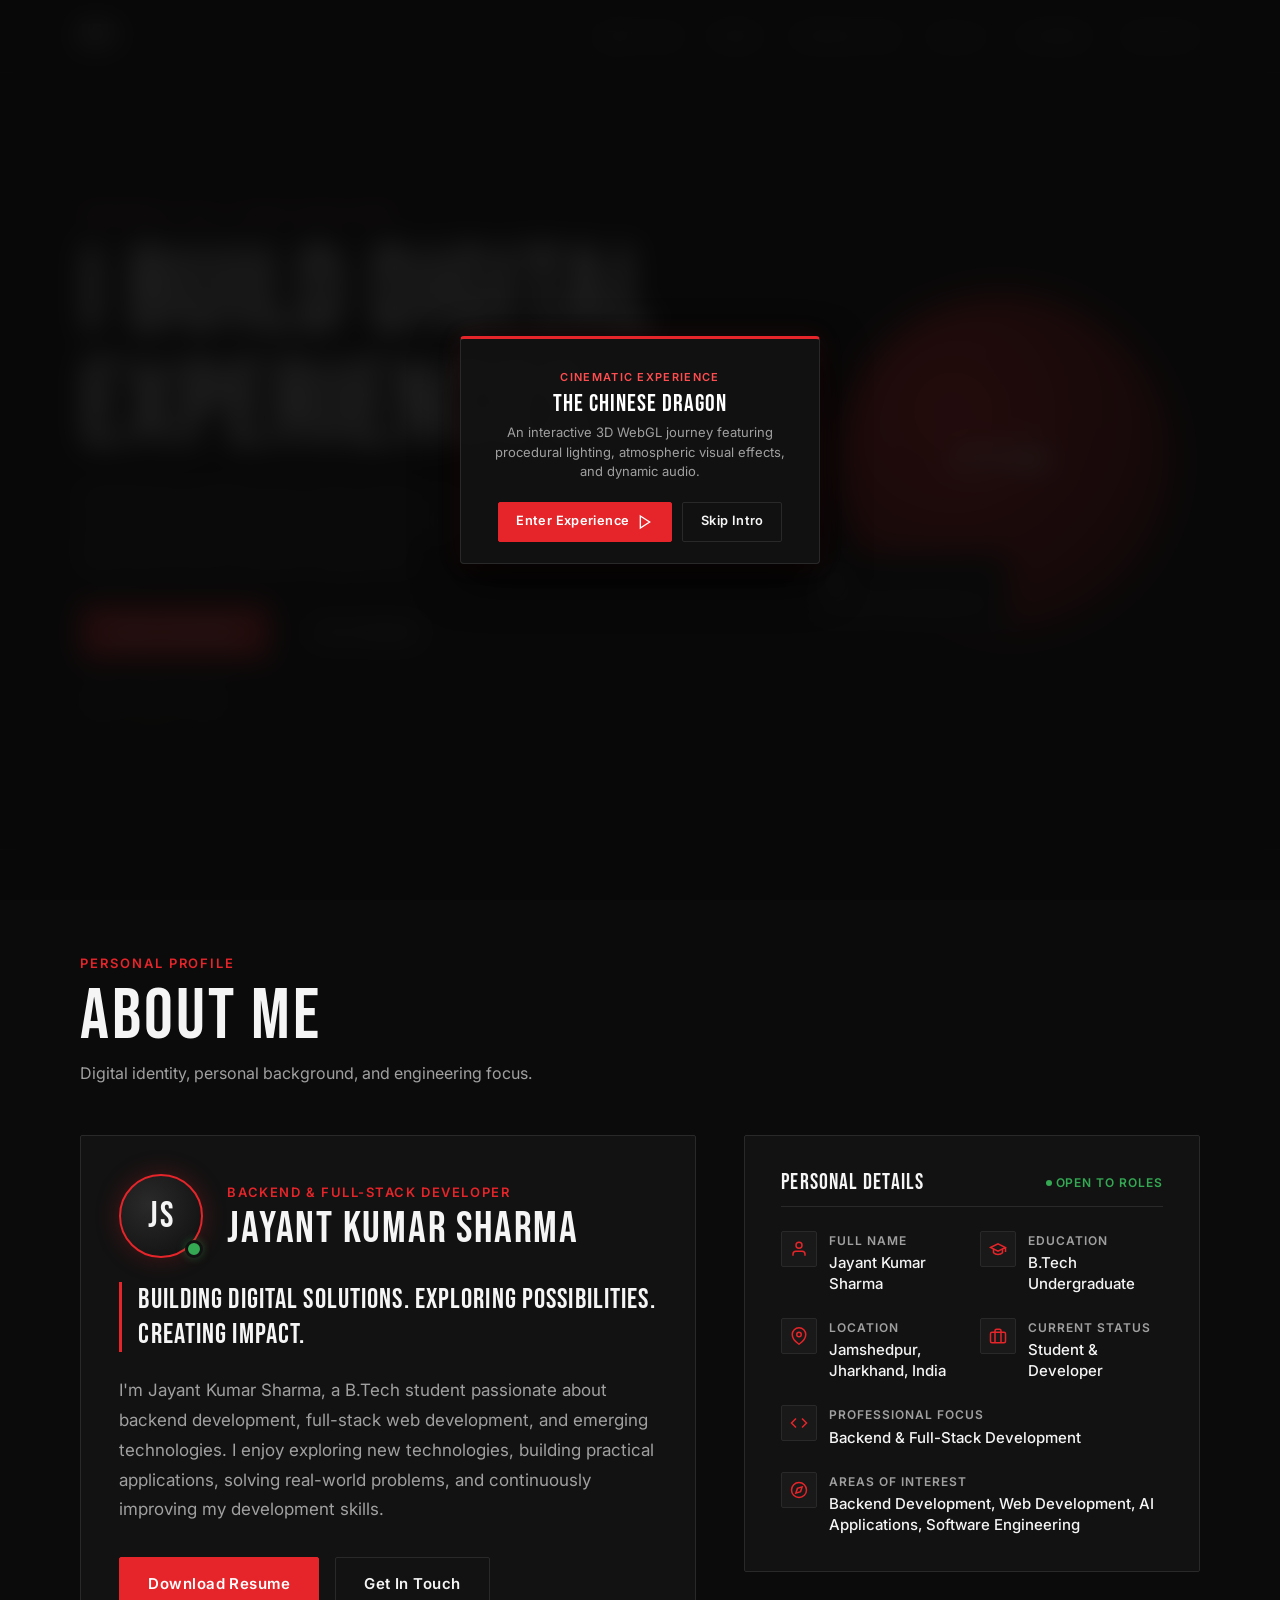
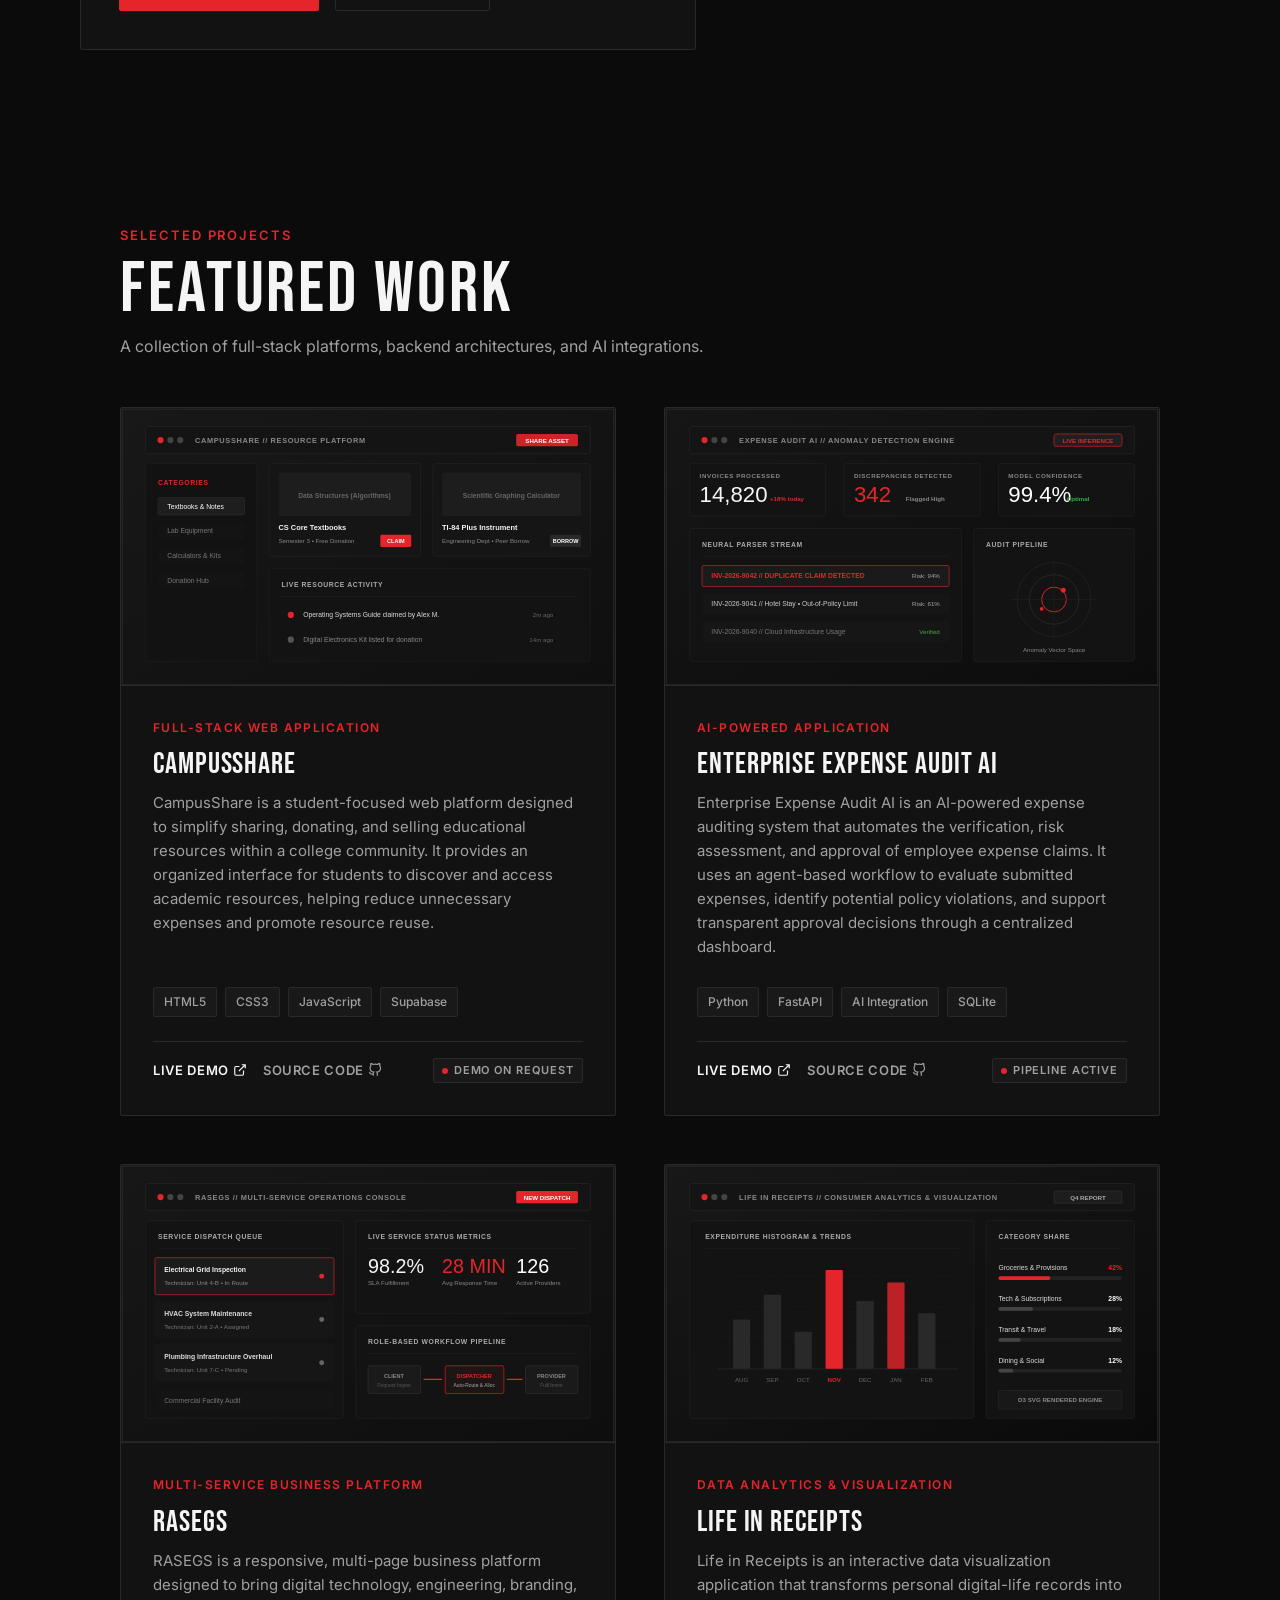
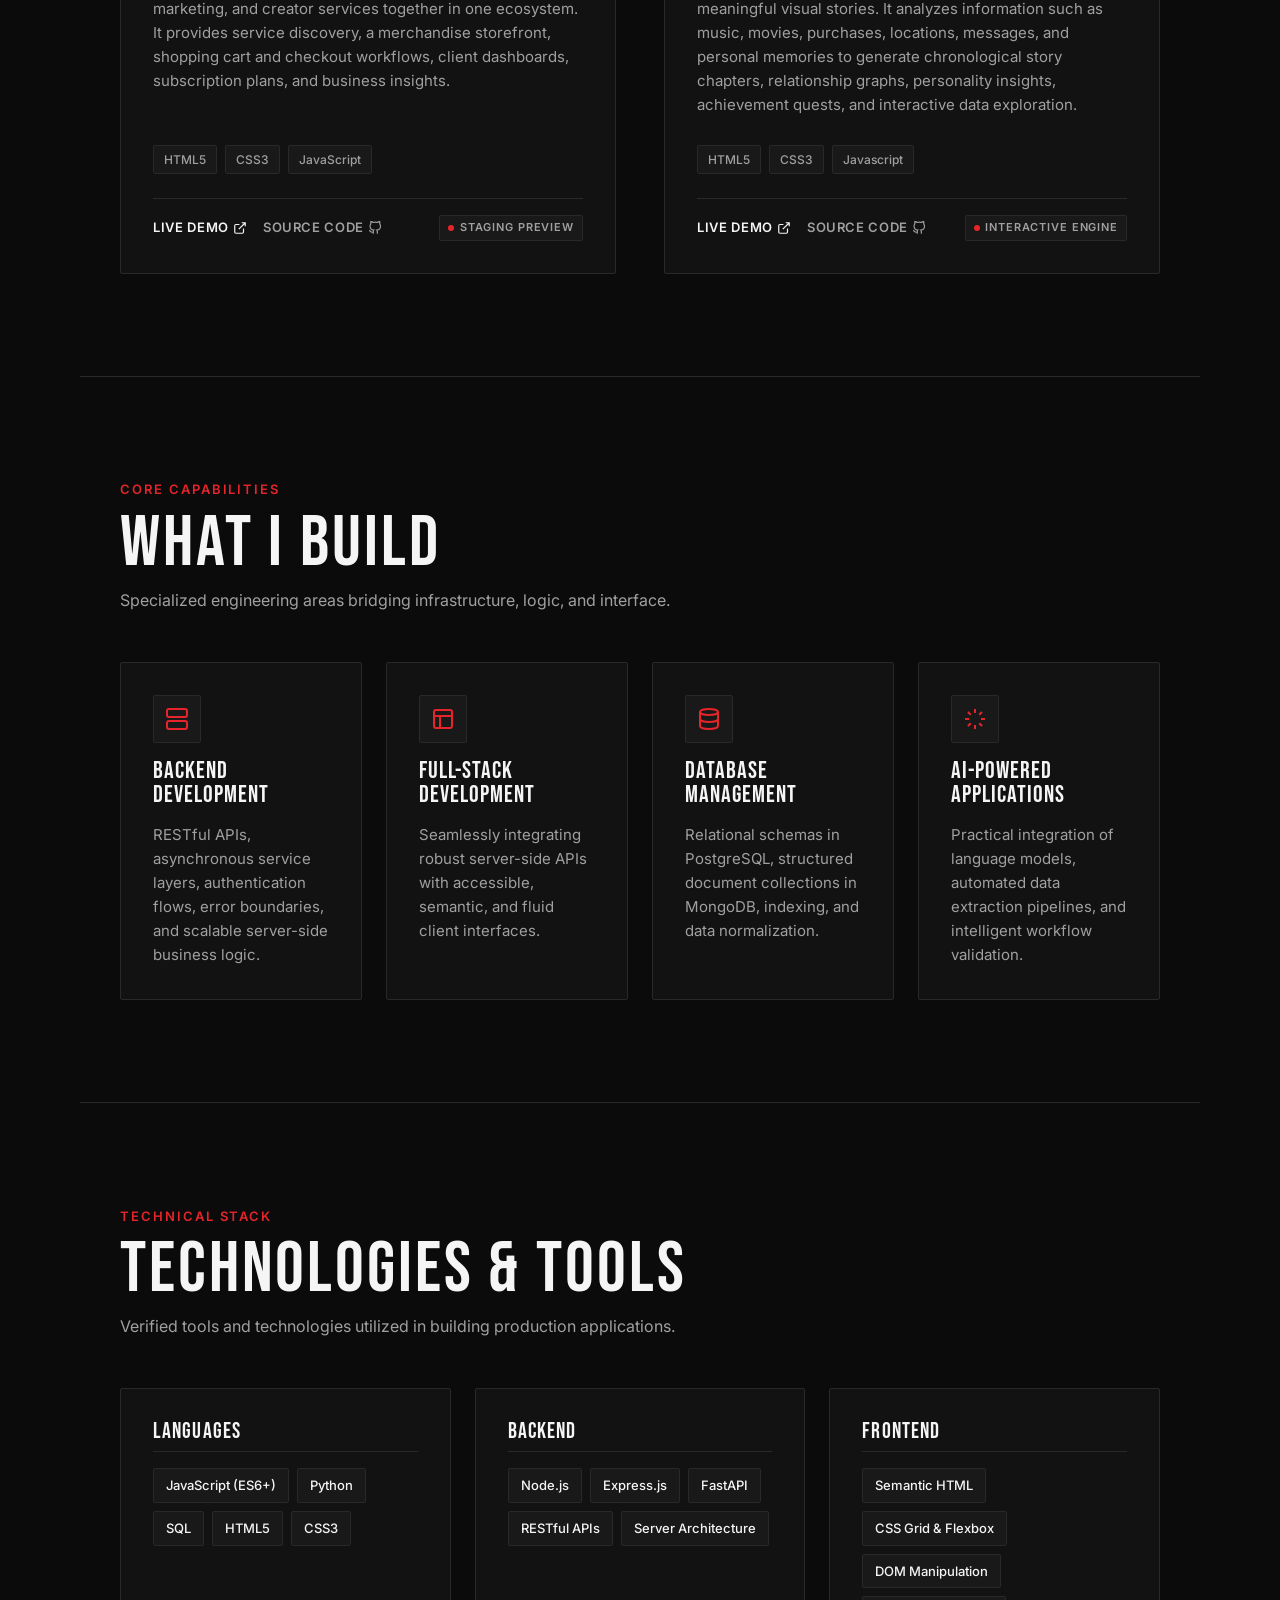
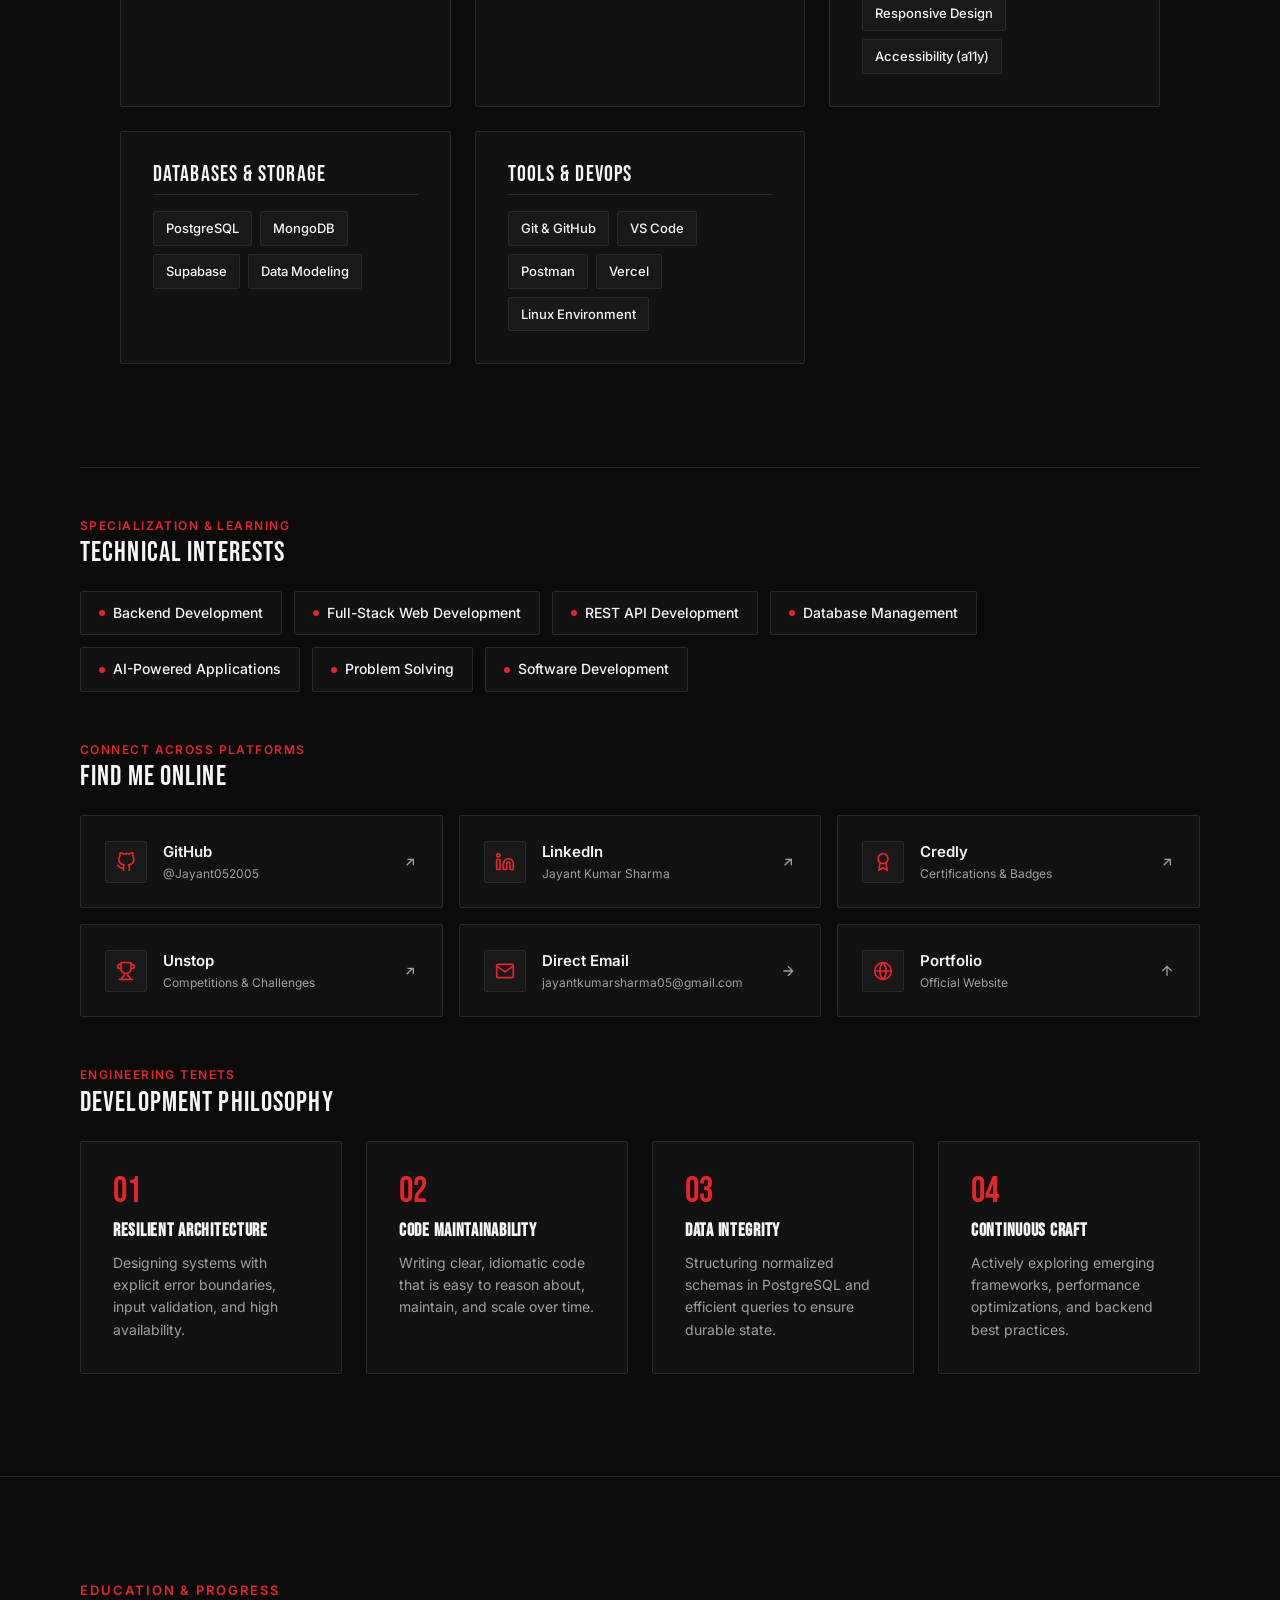
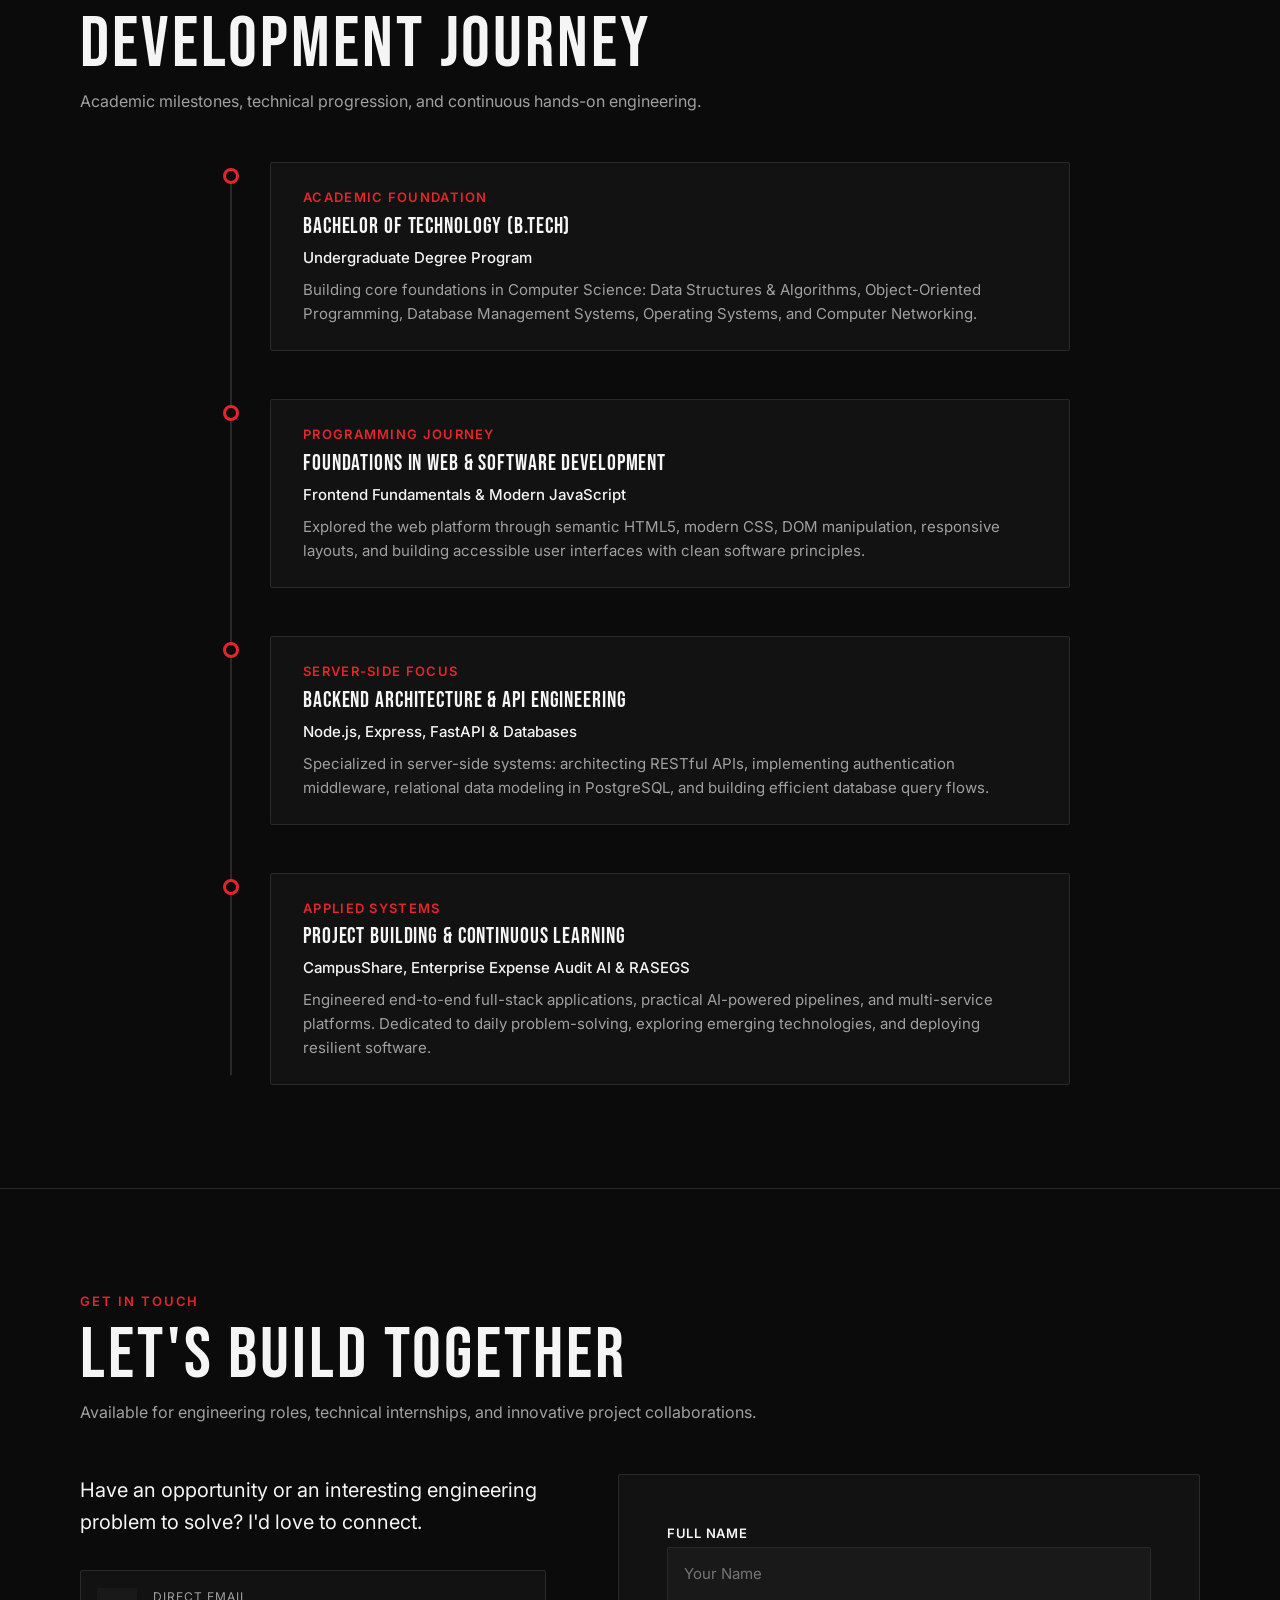
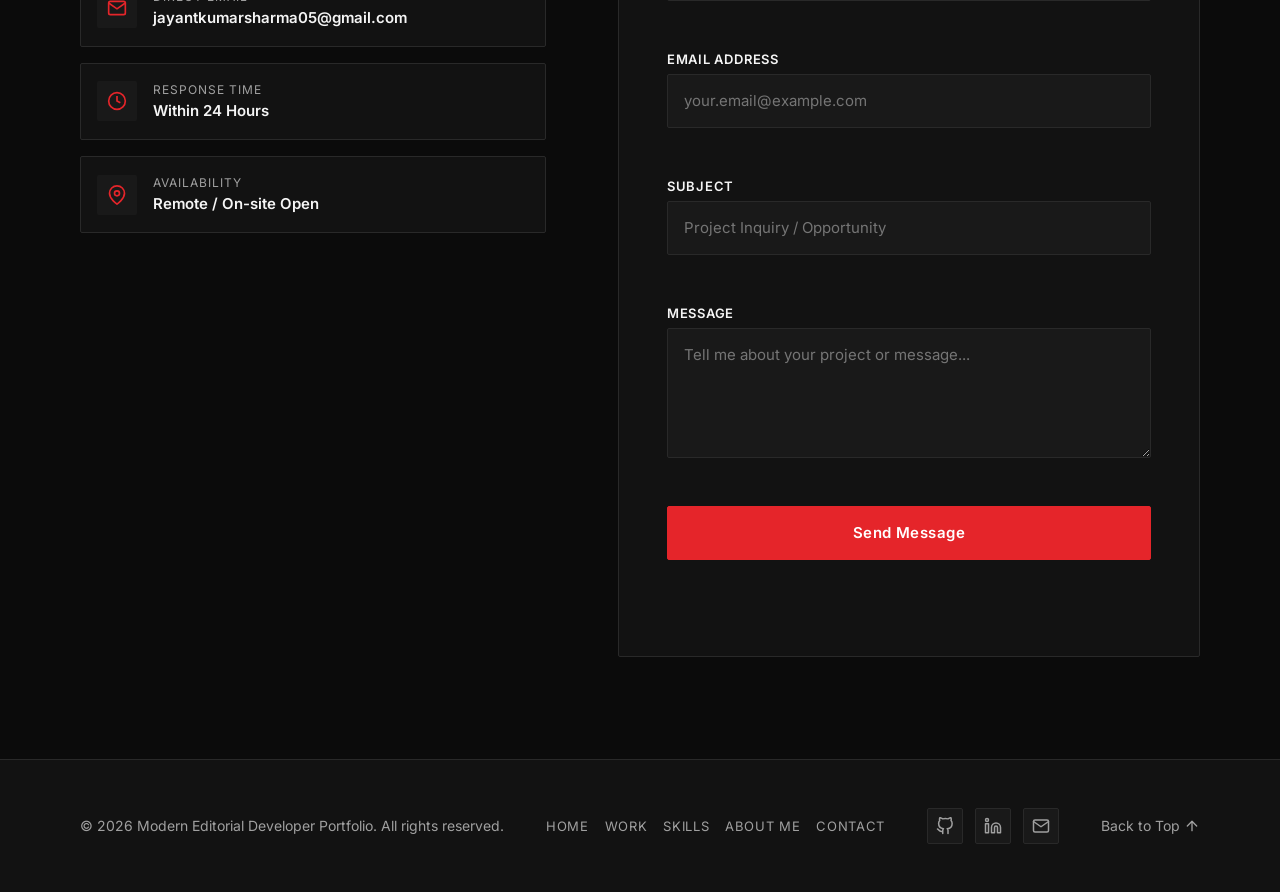
==== commit db2dd1b7: "feat: add 3d dragon audio system, jaw sync animations, and verification tests" ====
--- a/index.html
+++ b/index.html
@@ -131,8 +131,8 @@
             <!-- Dragon Interactive Controls HUD -->
             <div id="dragon-interactive-controls" class="dragon-interactive-controls" role="group"
               aria-label="Dragon Interactive Controls">
-              <button type="button" id="dragon-roar-btn" class="dragon-hud-btn"
-                aria-label="Roar" data-tooltip="Roar" title="Roar">
+              <button type="button" id="dragon-roar-btn" class="dragon-hud-btn" aria-label="Roar" data-tooltip="Roar"
+                title="Roar">
                 <svg width="18" height="18" viewBox="0 0 24 24" fill="none" stroke="currentColor" stroke-width="2"
                   stroke-linecap="round" stroke-linejoin="round" aria-hidden="true">
                   <path d="M2 10v4" />
@@ -144,8 +144,8 @@
                 </svg>
                 <span class="sr-only">Roar</span>
               </button>
-              <button type="button" id="dragon-fire-btn" class="dragon-hud-btn fire-btn"
-                aria-label="Fire Breath" data-tooltip="Fire Breath" title="Fire Breath">
+              <button type="button" id="dragon-fire-btn" class="dragon-hud-btn fire-btn" aria-label="Fire Breath"
+                data-tooltip="Fire Breath" title="Fire Breath">
                 <svg width="18" height="18" viewBox="0 0 24 24" fill="none" stroke="currentColor" stroke-width="2"
                   stroke-linecap="round" stroke-linejoin="round" aria-hidden="true">
                   <path
@@ -159,16 +159,17 @@
                   stroke="currentColor" stroke-width="2" stroke-linecap="round" stroke-linejoin="round"
                   aria-hidden="true">
                   <polygon points="11 5 6 9 2 9 2 15 6 15 11 19 11 5" />
-                  <path d="M19.07 4.93a10 10 0 0 1 0 14.14M15.54 8.46a5 5 0 0 1 0 7.07" />
+                  <path d="M15.54 8.46a5 5 0 0 1 0 7.07" />
+                  <path d="M19.07 4.93a10 10 0 0 1 0 14.14" />
                 </svg>
-                <svg id="dragon-sound-icon-off" class="is-hidden" width="18" height="18" viewBox="0 0 24 24" fill="none"
-                  stroke="currentColor" stroke-width="2" stroke-linecap="round" stroke-linejoin="round"
+                <svg id="dragon-sound-icon-off" class="is-hidden" width="18" height="18" viewBox="0 0 24 24"
+                  fill="none" stroke="currentColor" stroke-width="2" stroke-linecap="round" stroke-linejoin="round"
                   aria-hidden="true">
                   <polygon points="11 5 6 9 2 9 2 15 6 15 11 19 11 5" />
                   <line x1="23" y1="9" x2="17" y2="15" />
                   <line x1="17" y1="9" x2="23" y2="15" />
                 </svg>
-                <span id="dragon-sound-label" class="sr-only">Sound On</span>
+                <span class="sr-only" id="dragon-sound-label">Sound On</span>
               </button>
             </div>
           </div>
@@ -795,8 +796,8 @@
             </a>
 
             <!-- Unstop Link -->
-            <a href="https://unstop.com/u/jayansha88250" target="_blank"
-              rel="noopener noreferrer" class="social-profile-card"
+            <a href="https://unstop.com/u/jayansha88250" target="_blank" rel="noopener noreferrer"
+              class="social-profile-card"
               aria-label="Visit Jayant's Unstop Profile — Explore my competitions, challenges, and professional opportunities"
               title="Explore my competitions, challenges, and professional opportunities.">
               <div class="social-profile-info">
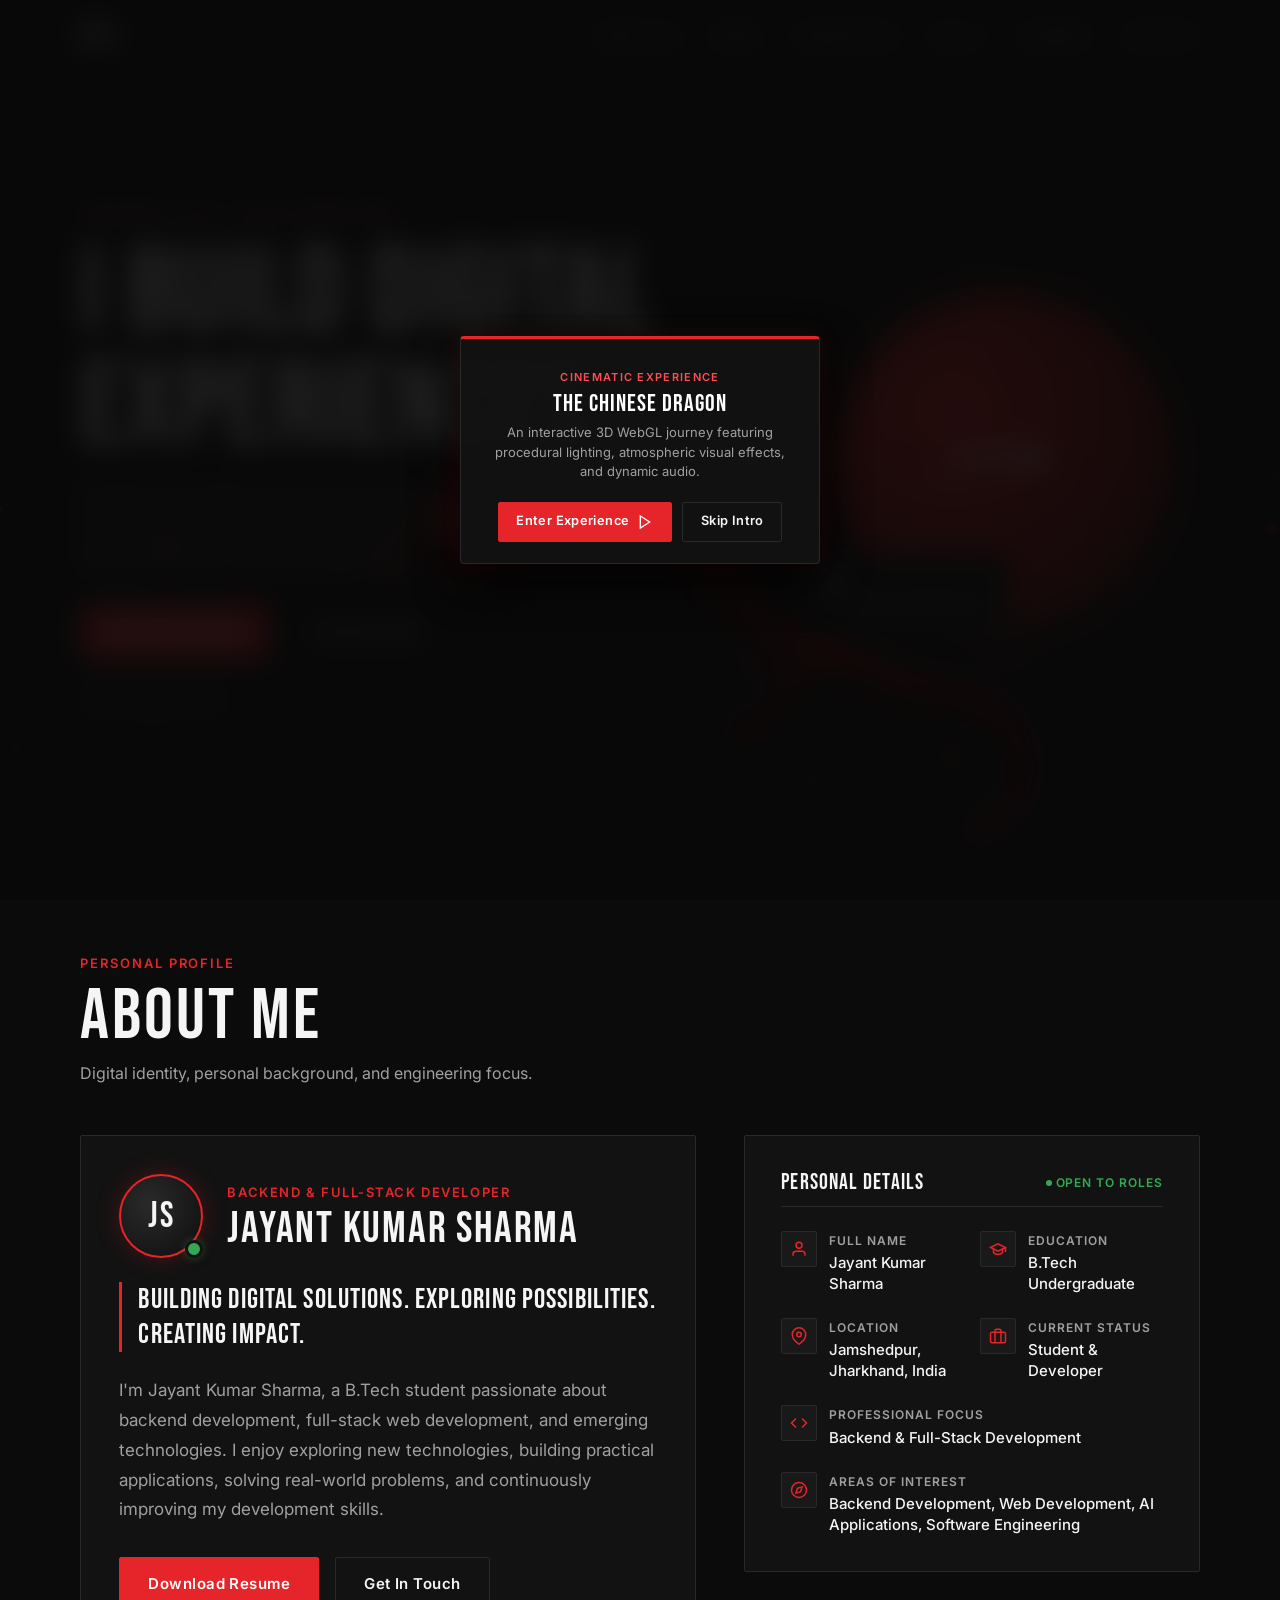
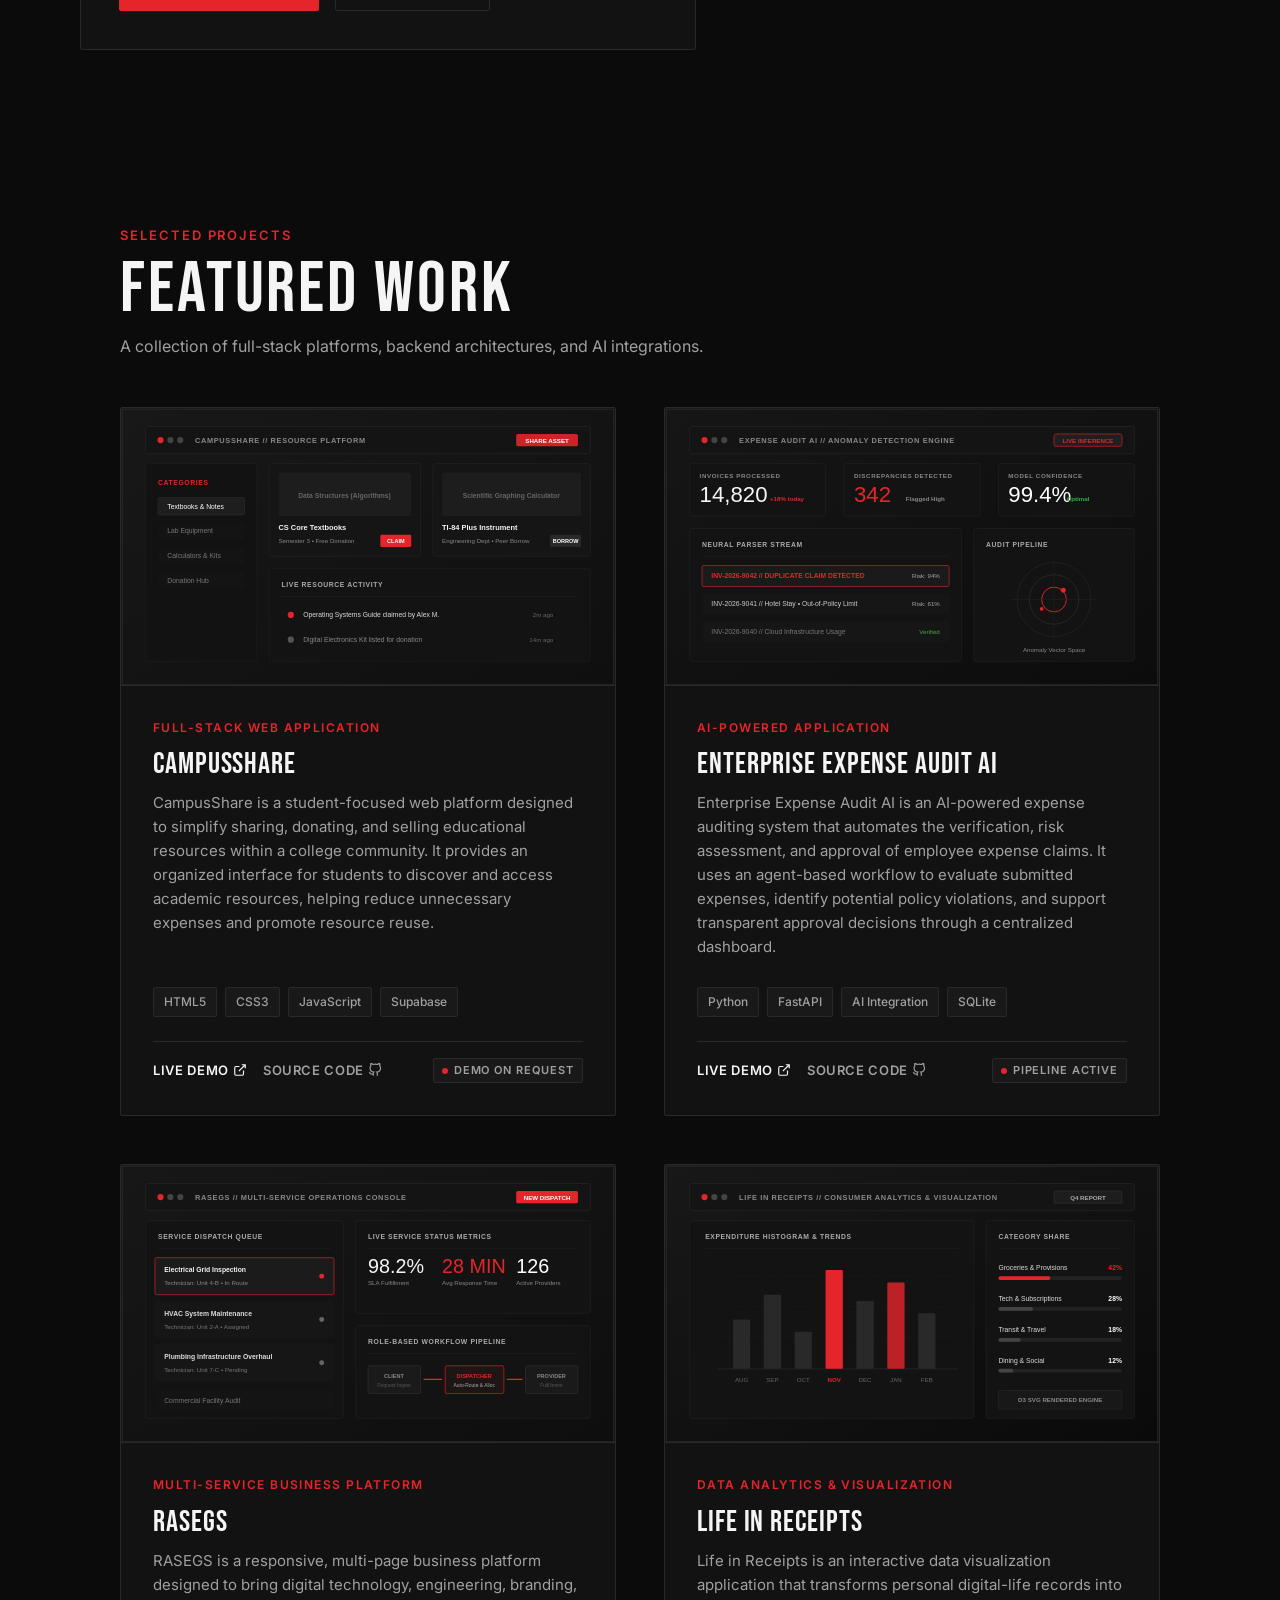
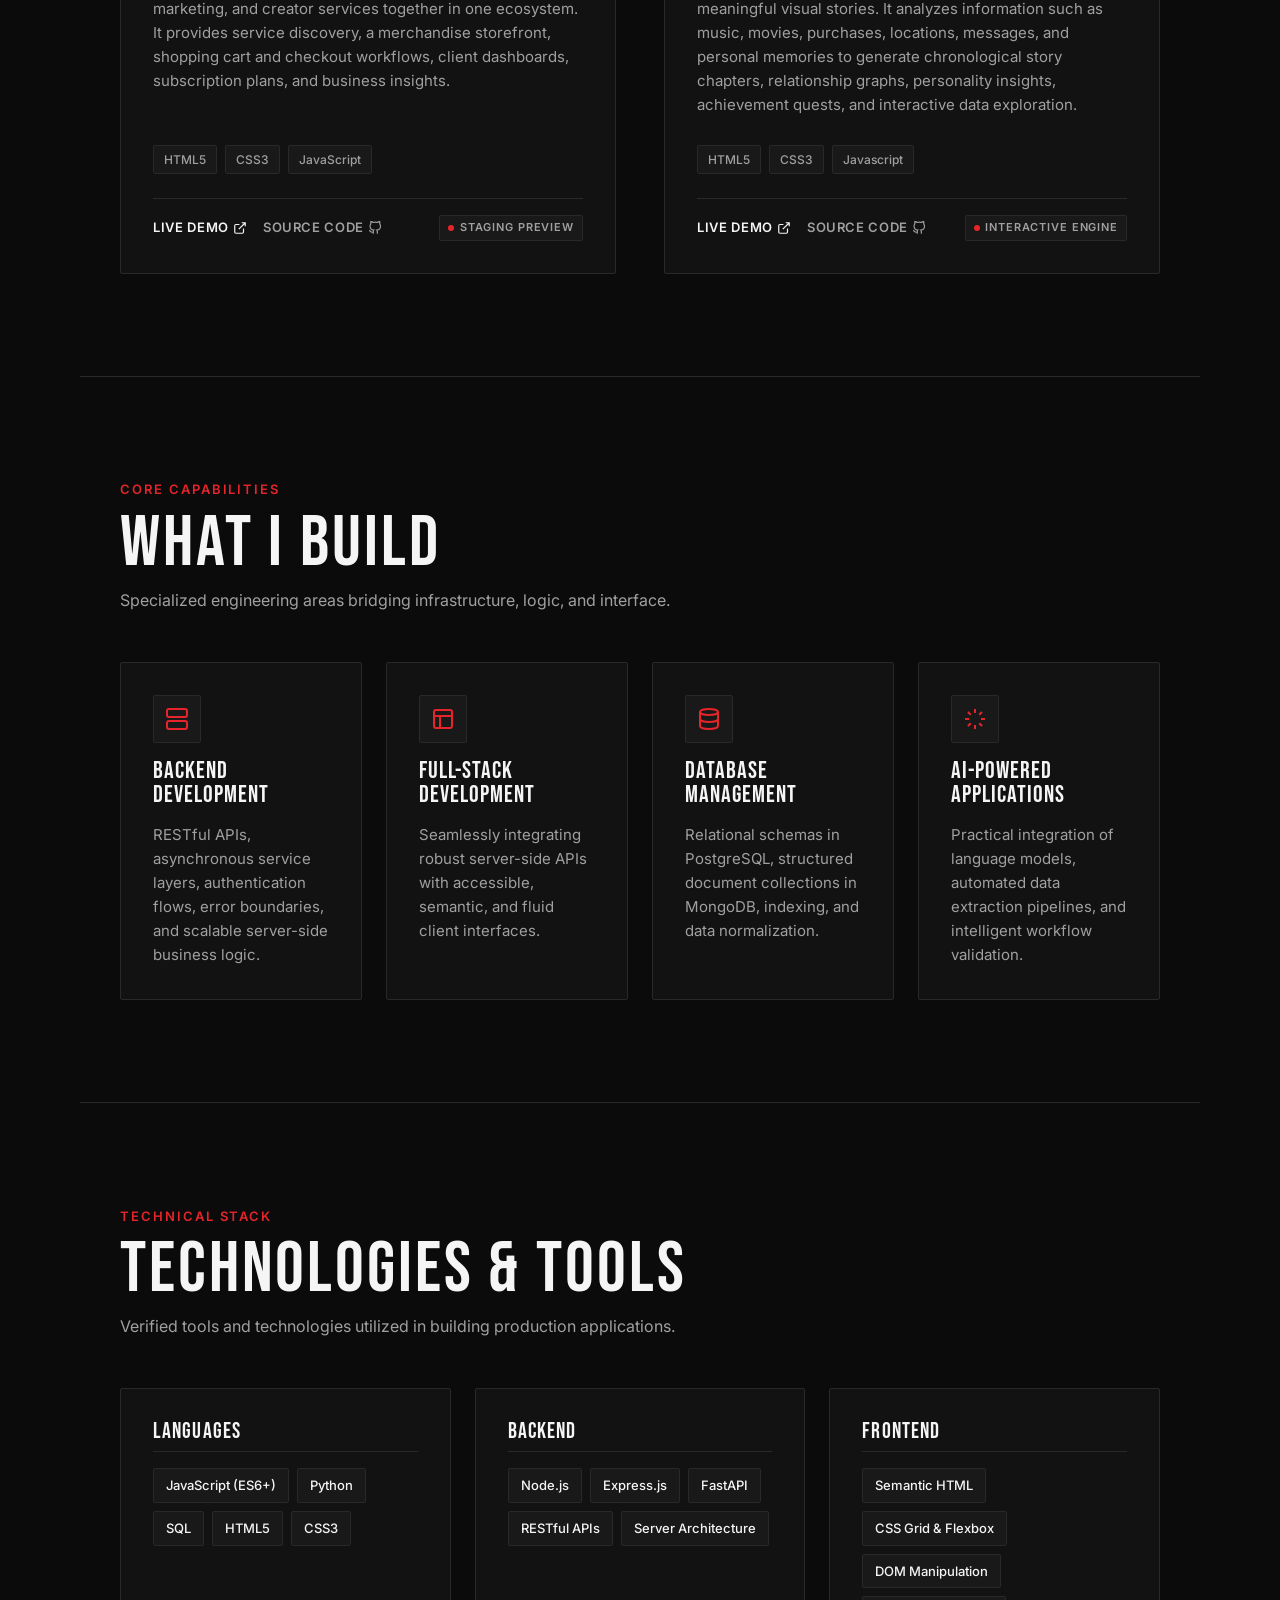
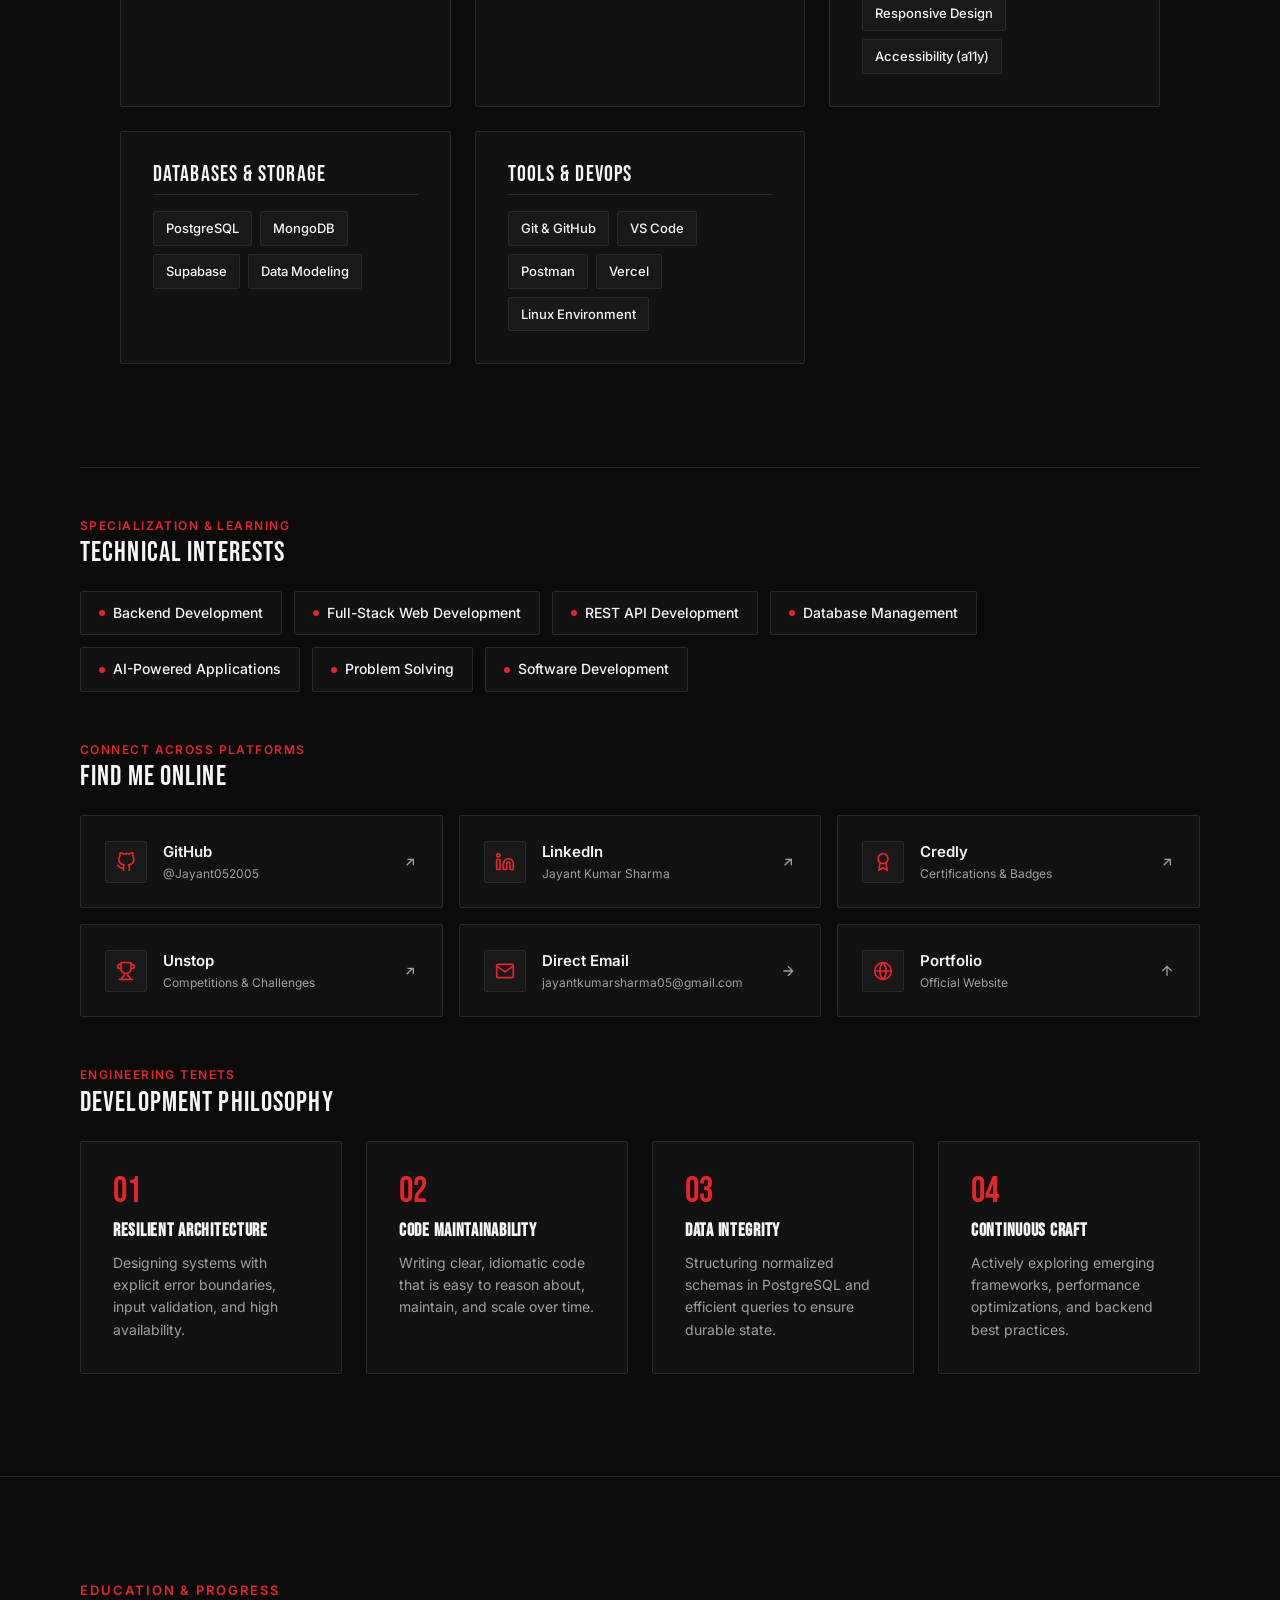
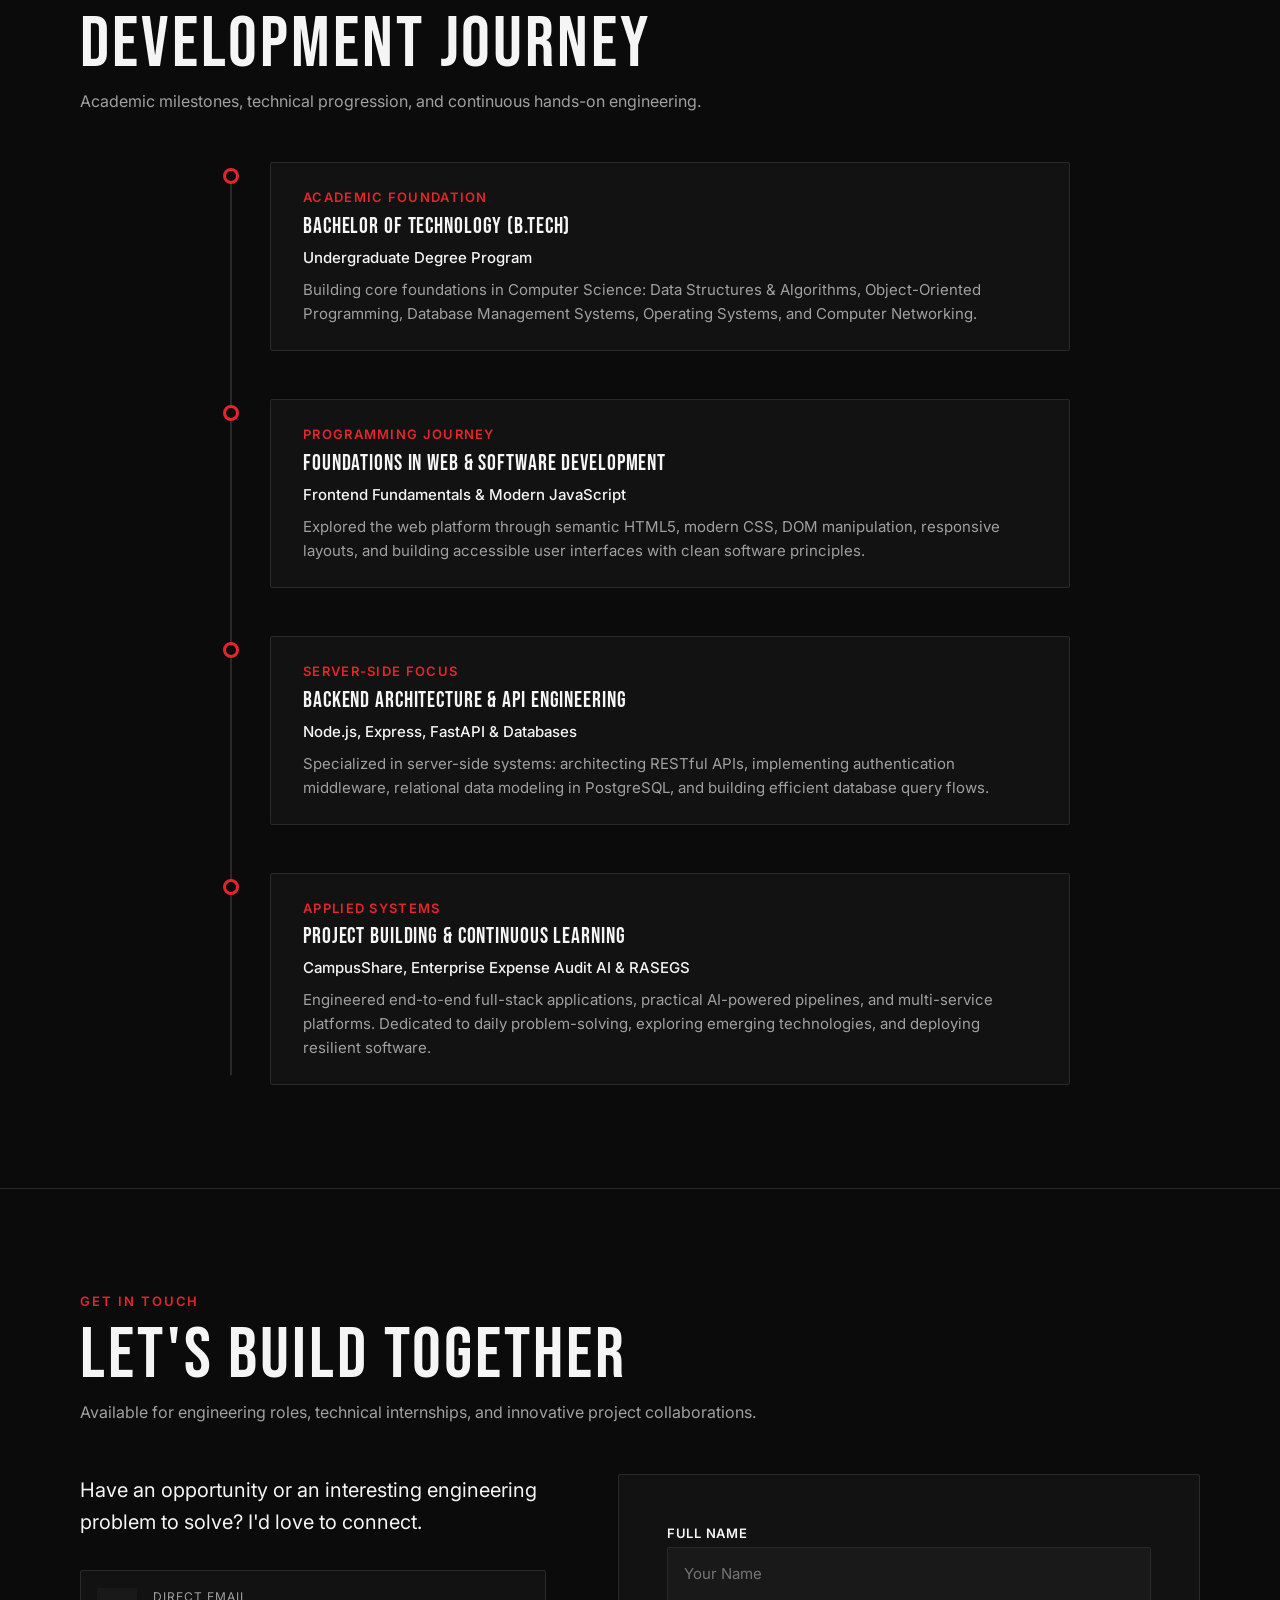
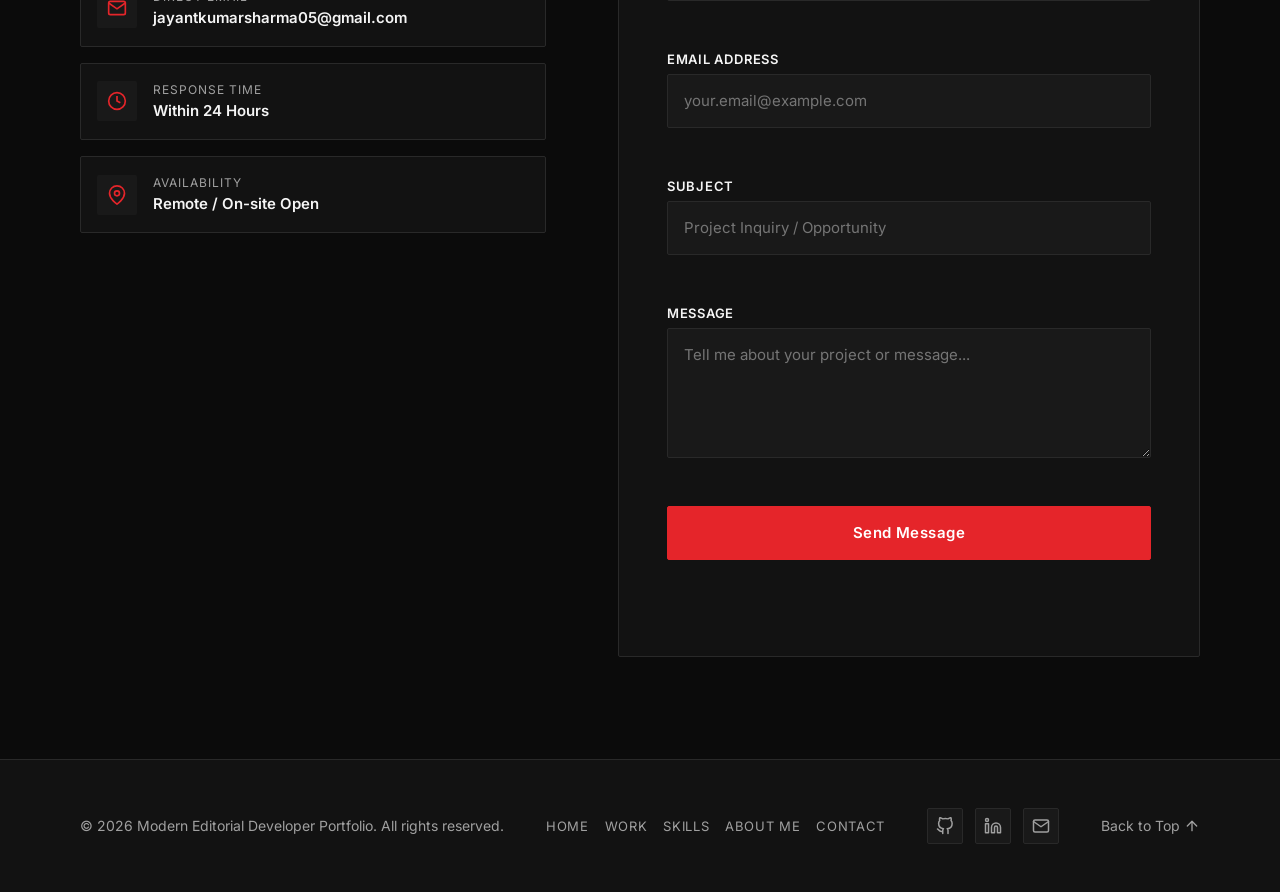
==== commit 97dd9a55: "feat: add 3D dragon portfolio animation, audio-jaw sync telemetry, and interactive click effects" ====
--- a/index.html
+++ b/index.html
@@ -45,6 +45,9 @@
 </head>
 
 <body>
+  <!-- Interactive Click Fire Overlay Canvas (Page-wide, Zero Inline Styles) -->
+  <canvas id="click-fire-canvas" class="click-fire-canvas" aria-hidden="true"></canvas>
+
   <!-- Dragon Loading Feedback Indicator -->
   <div id="dragon-loading-indicator" class="dragon-loading-indicator" role="status" aria-live="polite">
     <div class="dragon-loading-spinner" aria-hidden="true"></div>
--- a/css/dragon.css
+++ b/css/dragon.css
@@ -373,4 +373,16 @@
     .dragon-interactive-controls {
       gap: 0.5rem;
     }
+  }
+
+  /* 7. Page-Wide Interactive Click Fire Canvas Overlay */
+  .click-fire-canvas {
+    position: fixed;
+    top: 0;
+    left: 0;
+    width: 100%;
+    height: 100%;
+    pointer-events: none;
+    z-index: 1050;
+    display: block;
   }
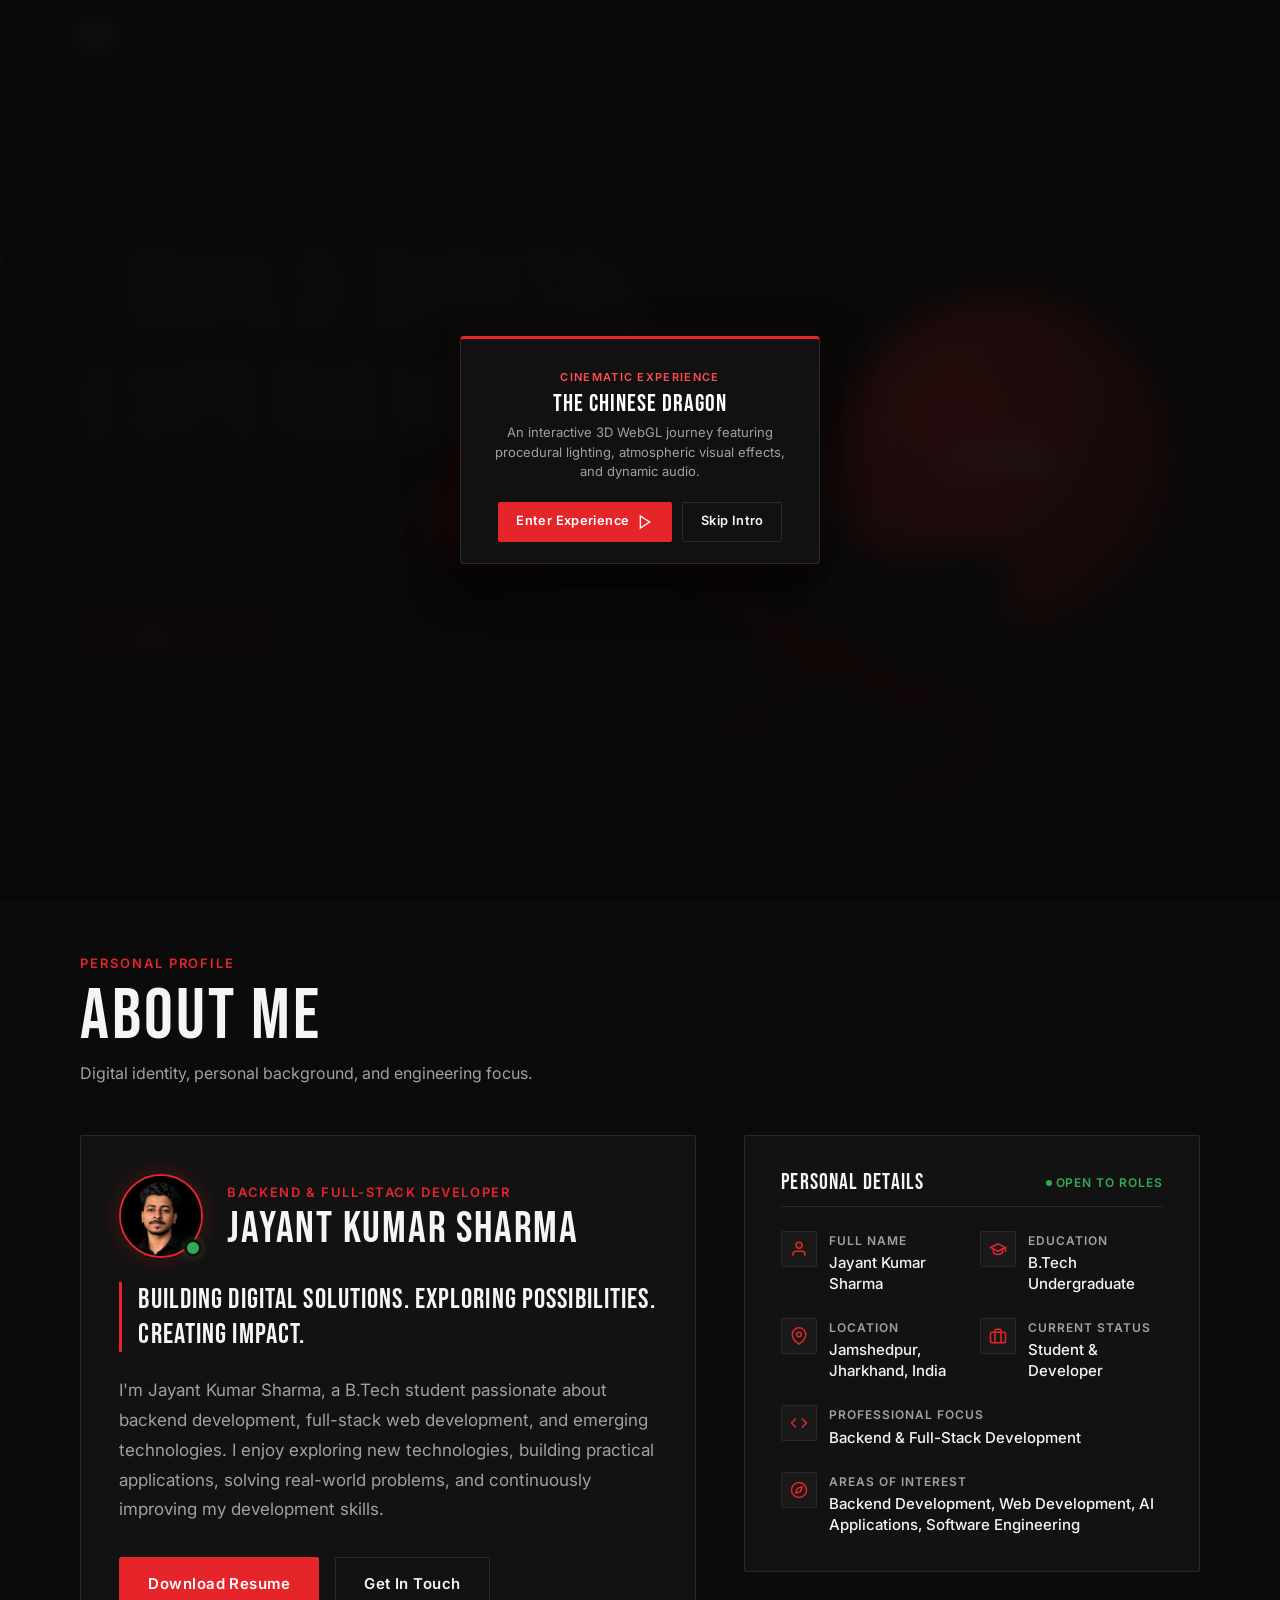
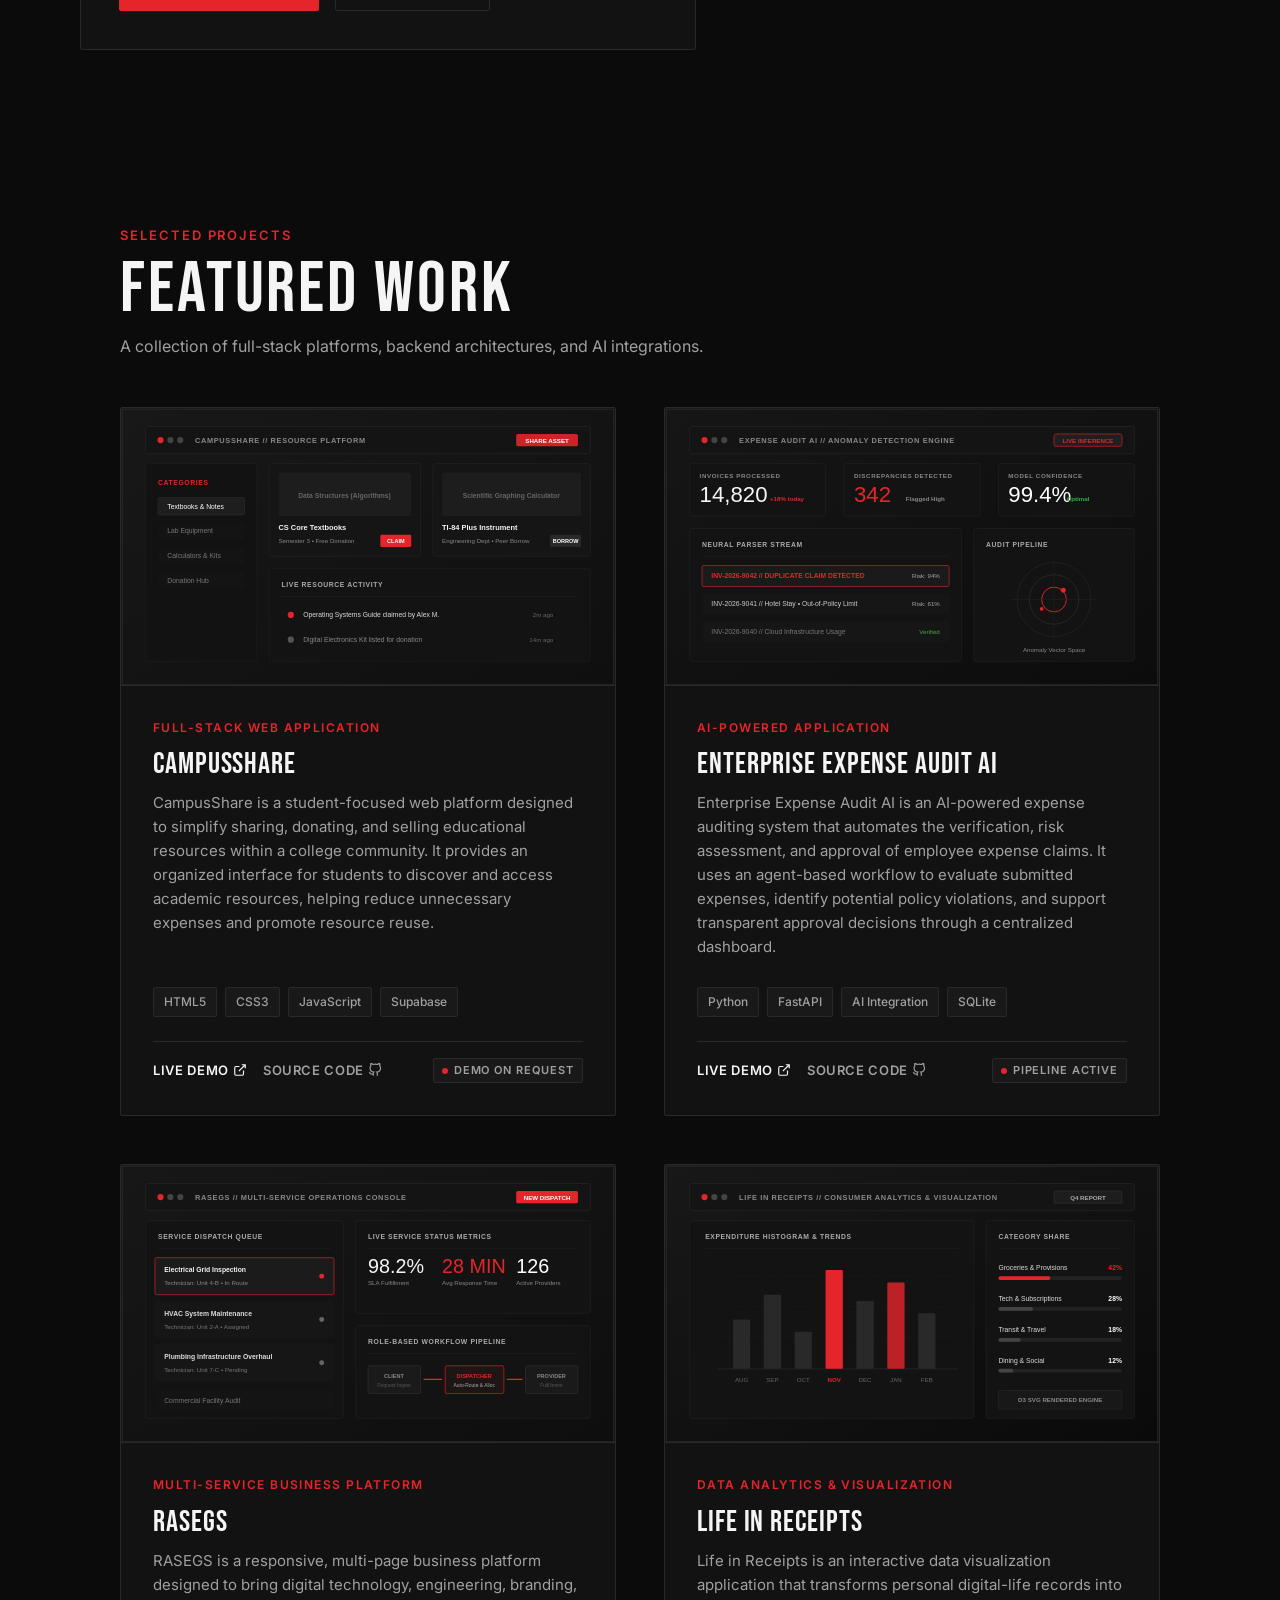
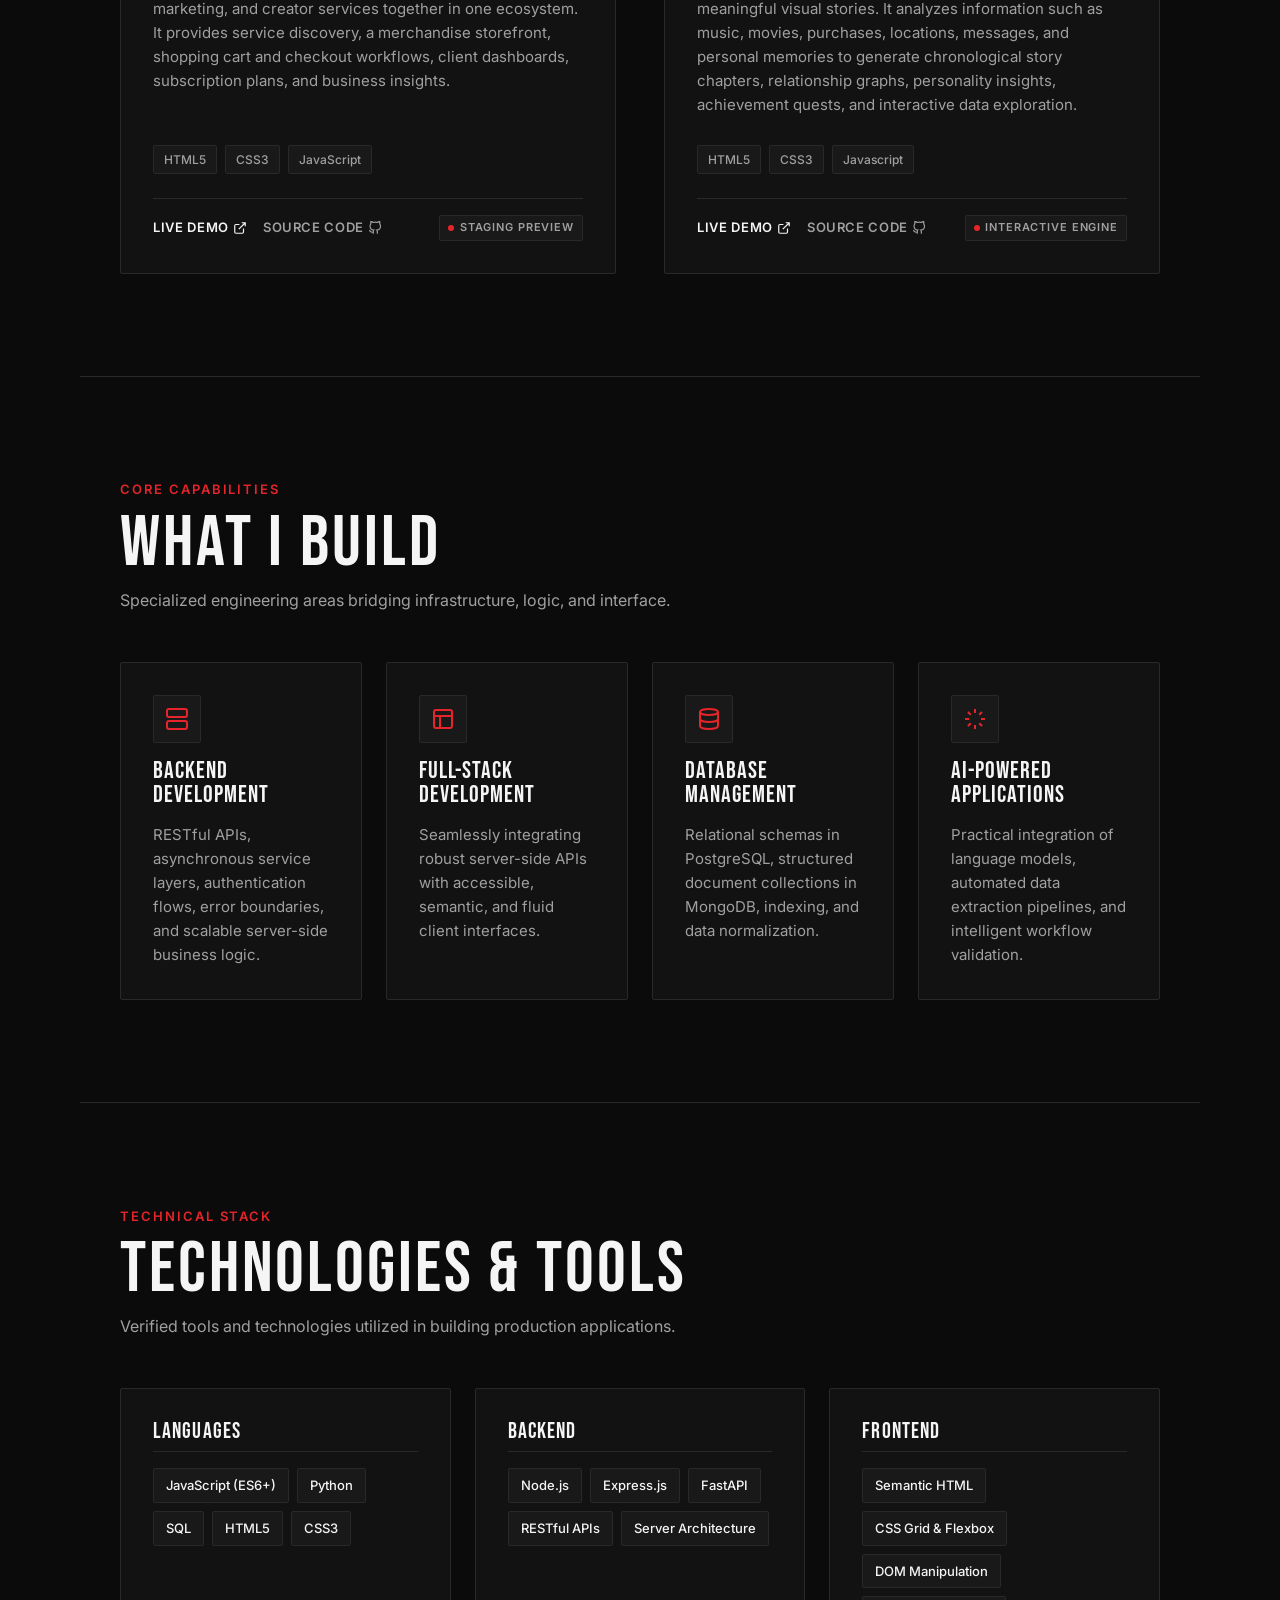
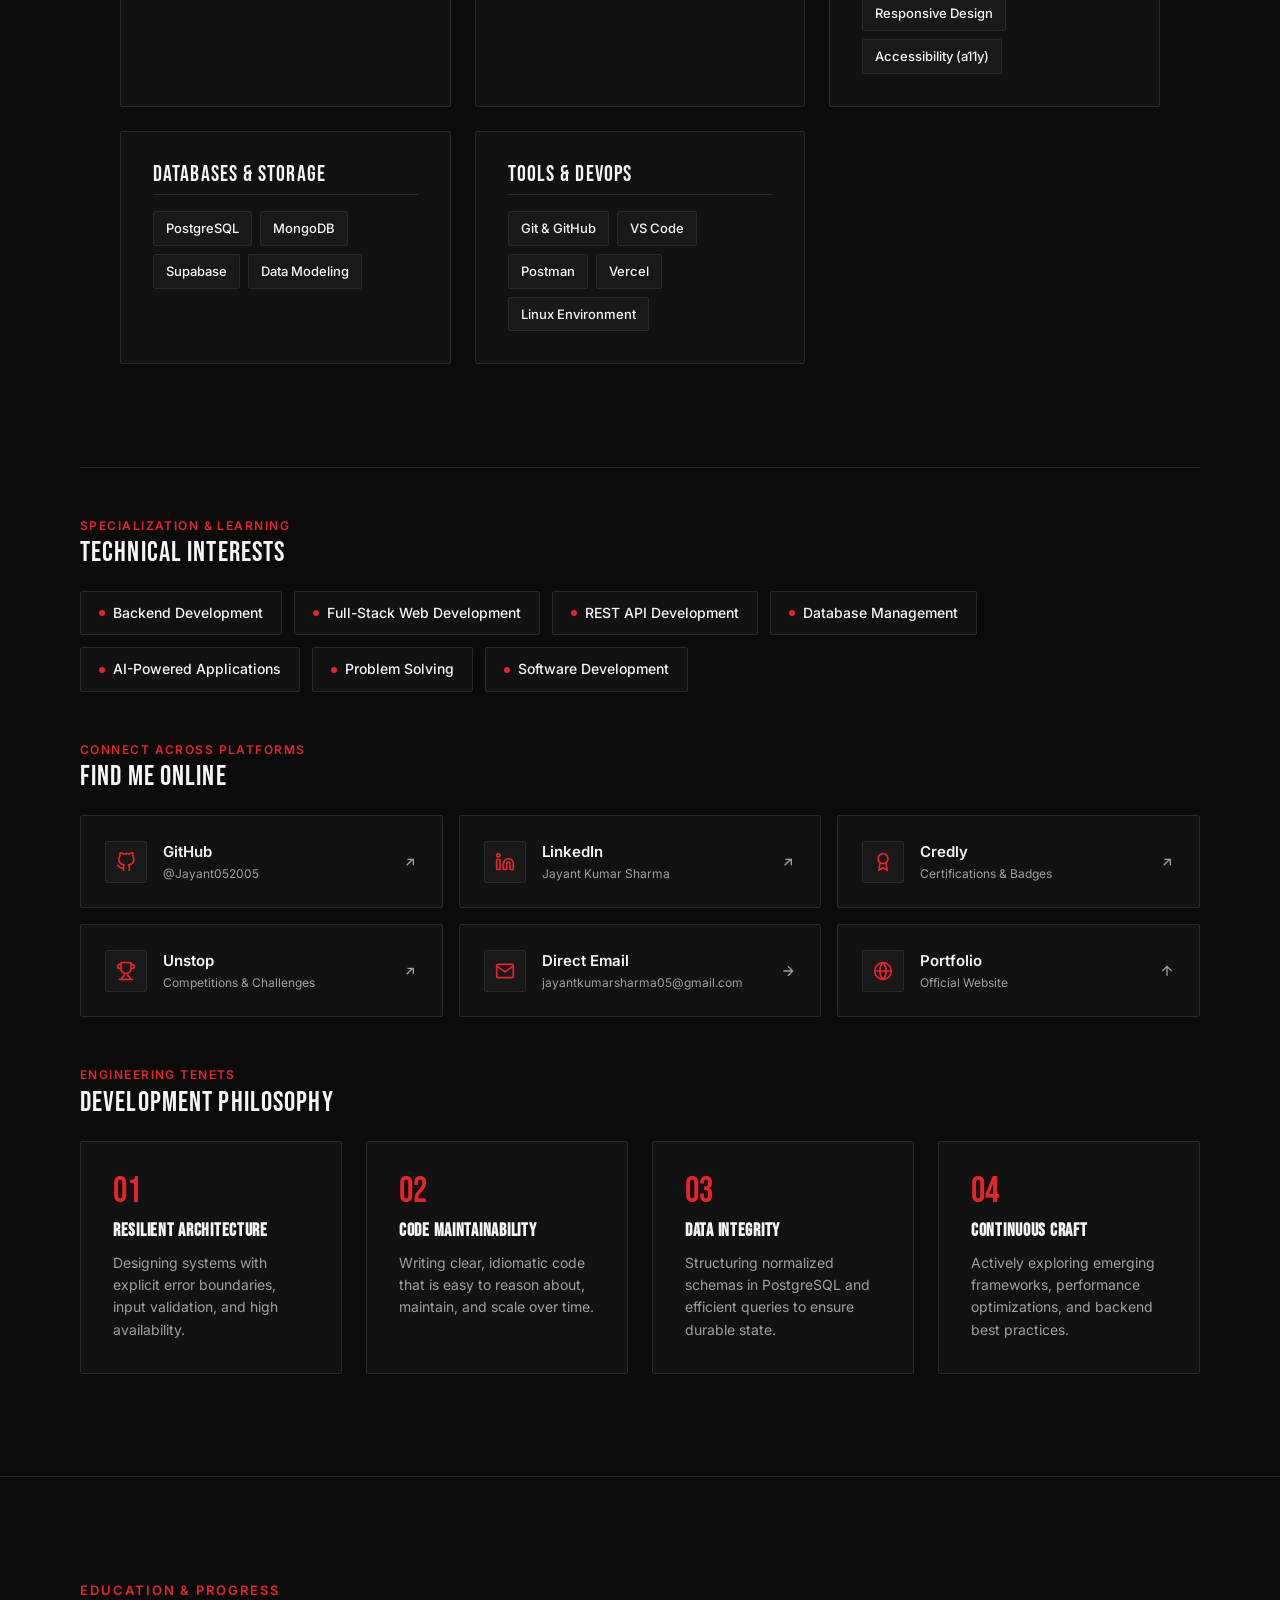
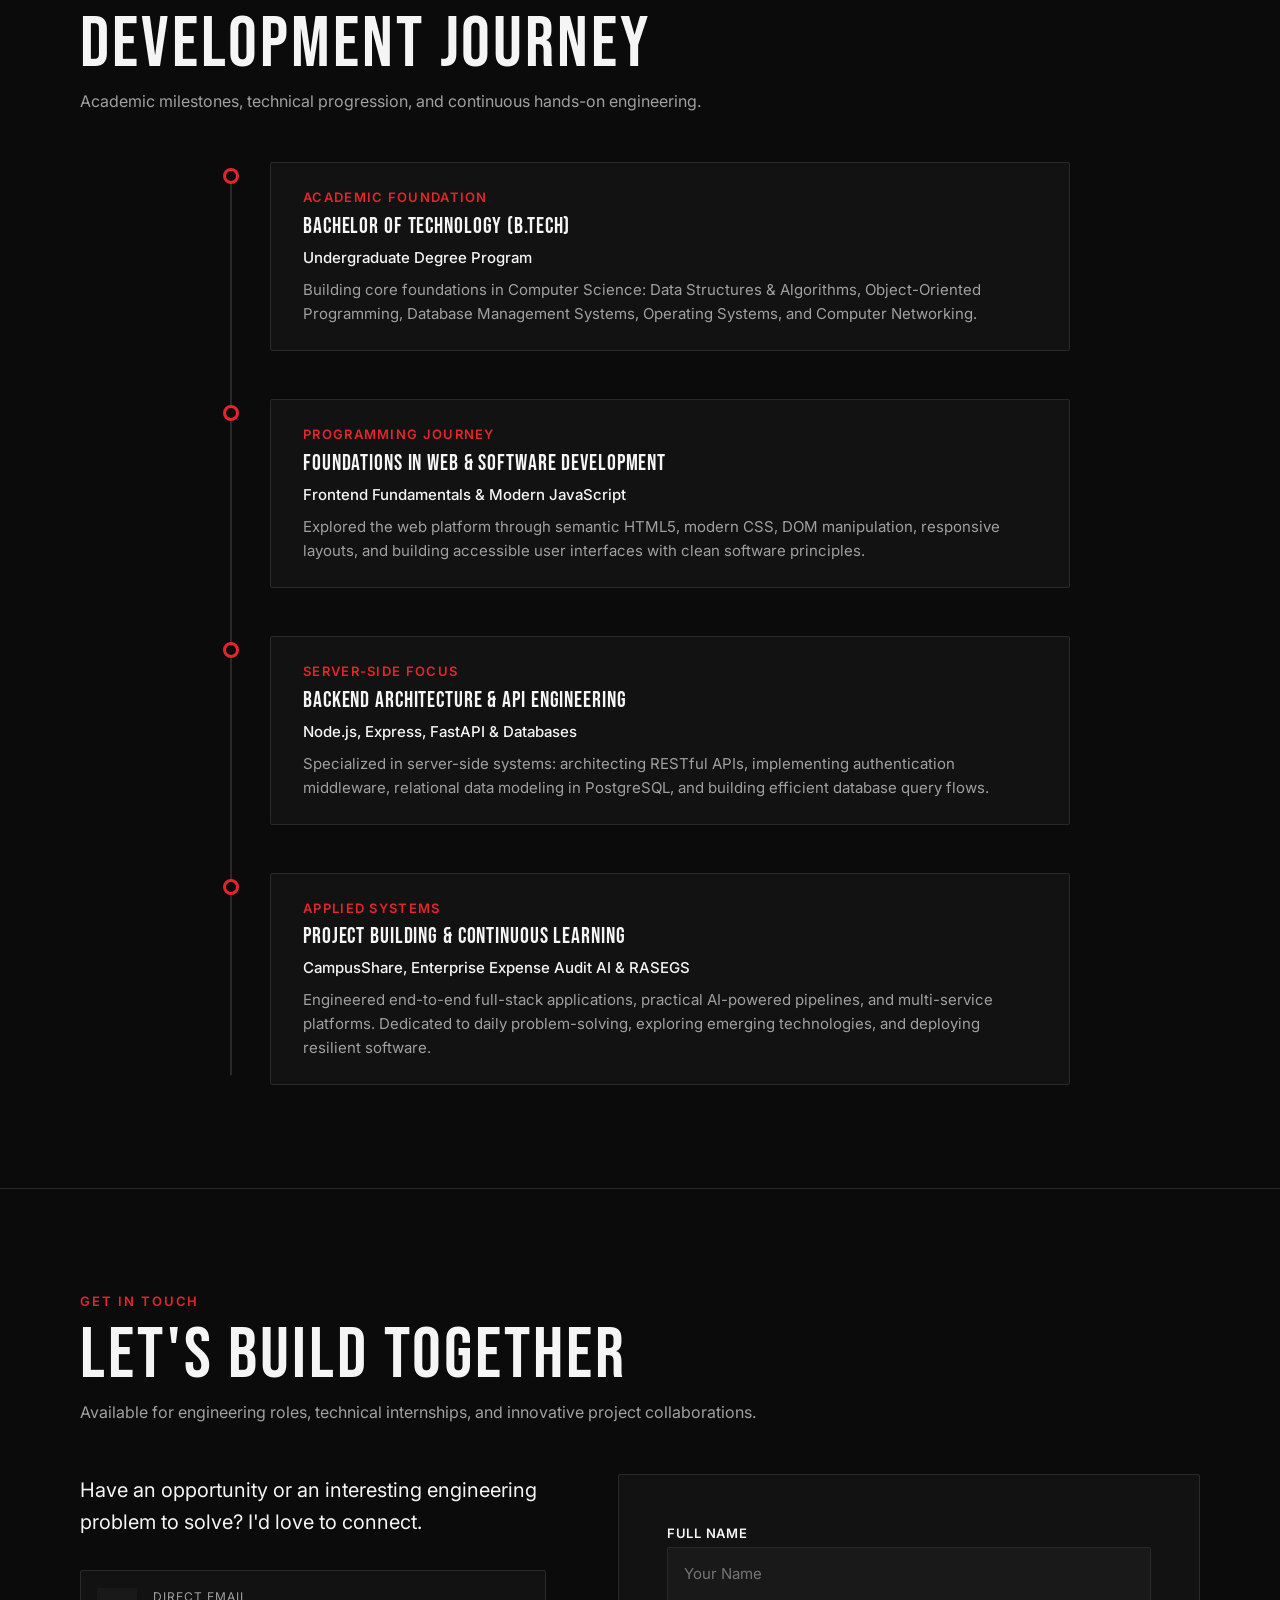
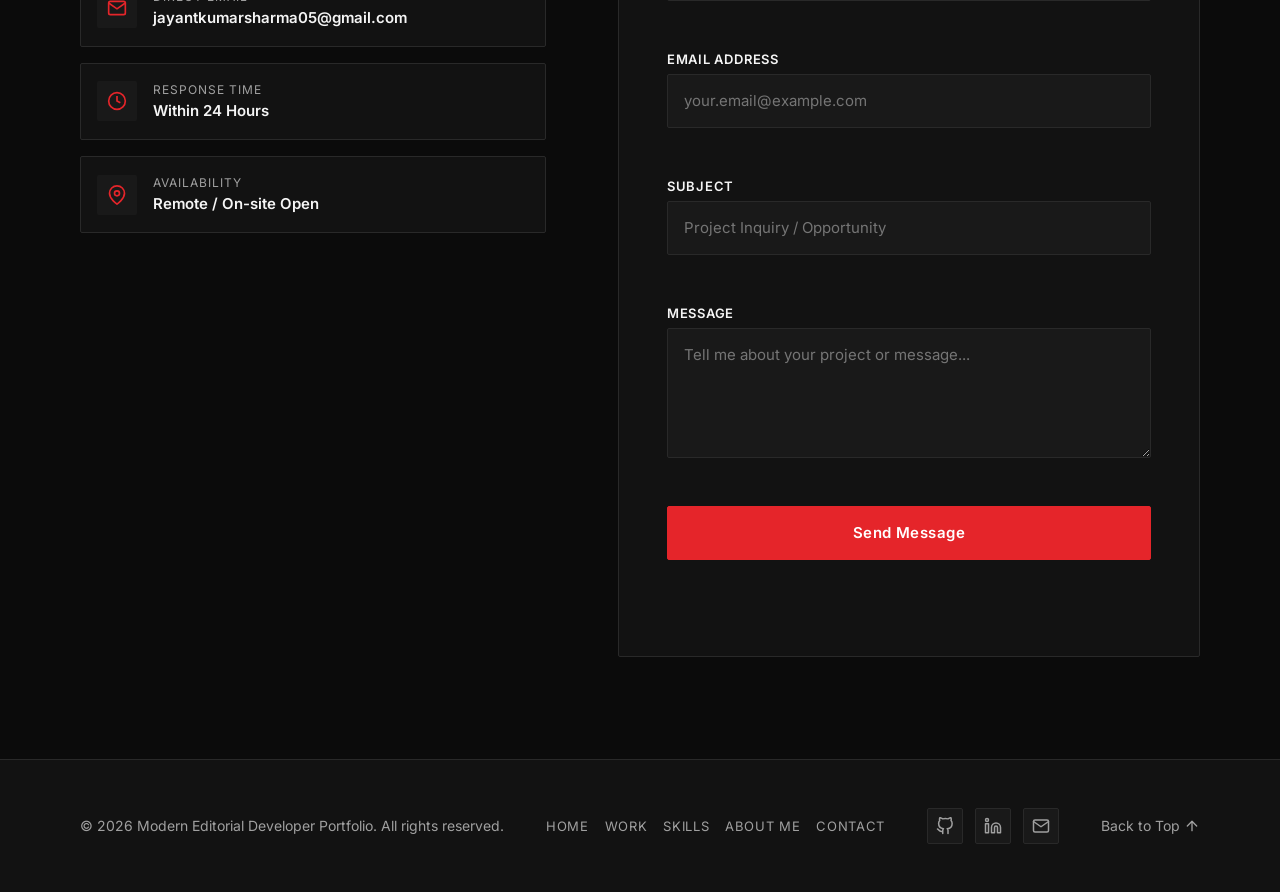
==== commit 8a12ce2a: "feat: add initial portfolio assets, stylesheet, and markup" ====
--- a/index.html
+++ b/index.html
@@ -208,7 +208,10 @@
           <div class="about-intro-card">
             <div class="about-profile-header">
               <div class="about-avatar-wrap">
-                <div class="about-avatar" aria-hidden="true">JS</div>
+                <div class="about-avatar">
+                  <img src="assets/images/profile-avatar.jpg" alt="Jayant Kumar Sharma portrait" class="about-avatar-img"
+                    width="84" height="84" loading="lazy" decoding="async">
+                </div>
                 <div class="about-avatar-badge" title="Active &amp; Available"></div>
               </div>
               <div class="about-profile-meta">
--- a/css/style.css
+++ b/css/style.css
@@ -653,6 +653,8 @@
 
 .about-avatar-wrap {
   position: relative;
+  width: 84px;
+  height: 84px;
   flex-shrink: 0;
 }
 
@@ -660,23 +662,33 @@
   width: 84px;
   height: 84px;
   border-radius: var(--radius-full);
-  background: radial-gradient(circle at 35% 35%, #2a2a2a 0%, #161616 70%, #0B0B0B 100%);
+  background: radial-gradient(circle at 35% 35%, #1c1c1c 0%, #0d0d0d 70%, #050505 100%);
   border: 2px solid var(--color-accent);
   box-shadow: 0 0 24px rgba(229, 37, 42, 0.25);
   display: flex;
   align-items: center;
   justify-content: center;
-  font-family: var(--font-display);
-  font-size: 2.25rem;
-  letter-spacing: 0.05em;
-  color: var(--color-text);
+  overflow: hidden;
   user-select: none;
+}
+
+.about-avatar-img {
+  width: 100%;
+  height: 100%;
+  display: block;
+  object-fit: cover;
+  object-position: 50% 24%;
+  transform: scale(1.18);
+  transform-origin: 50% 30%;
+  user-select: none;
+  pointer-events: none;
 }
 
 .about-avatar-badge {
   position: absolute;
-  bottom: 0;
-  right: 0;
+  bottom: 1px;
+  right: 1px;
+  z-index: 2;
   width: 18px;
   height: 18px;
   border-radius: var(--radius-full);
